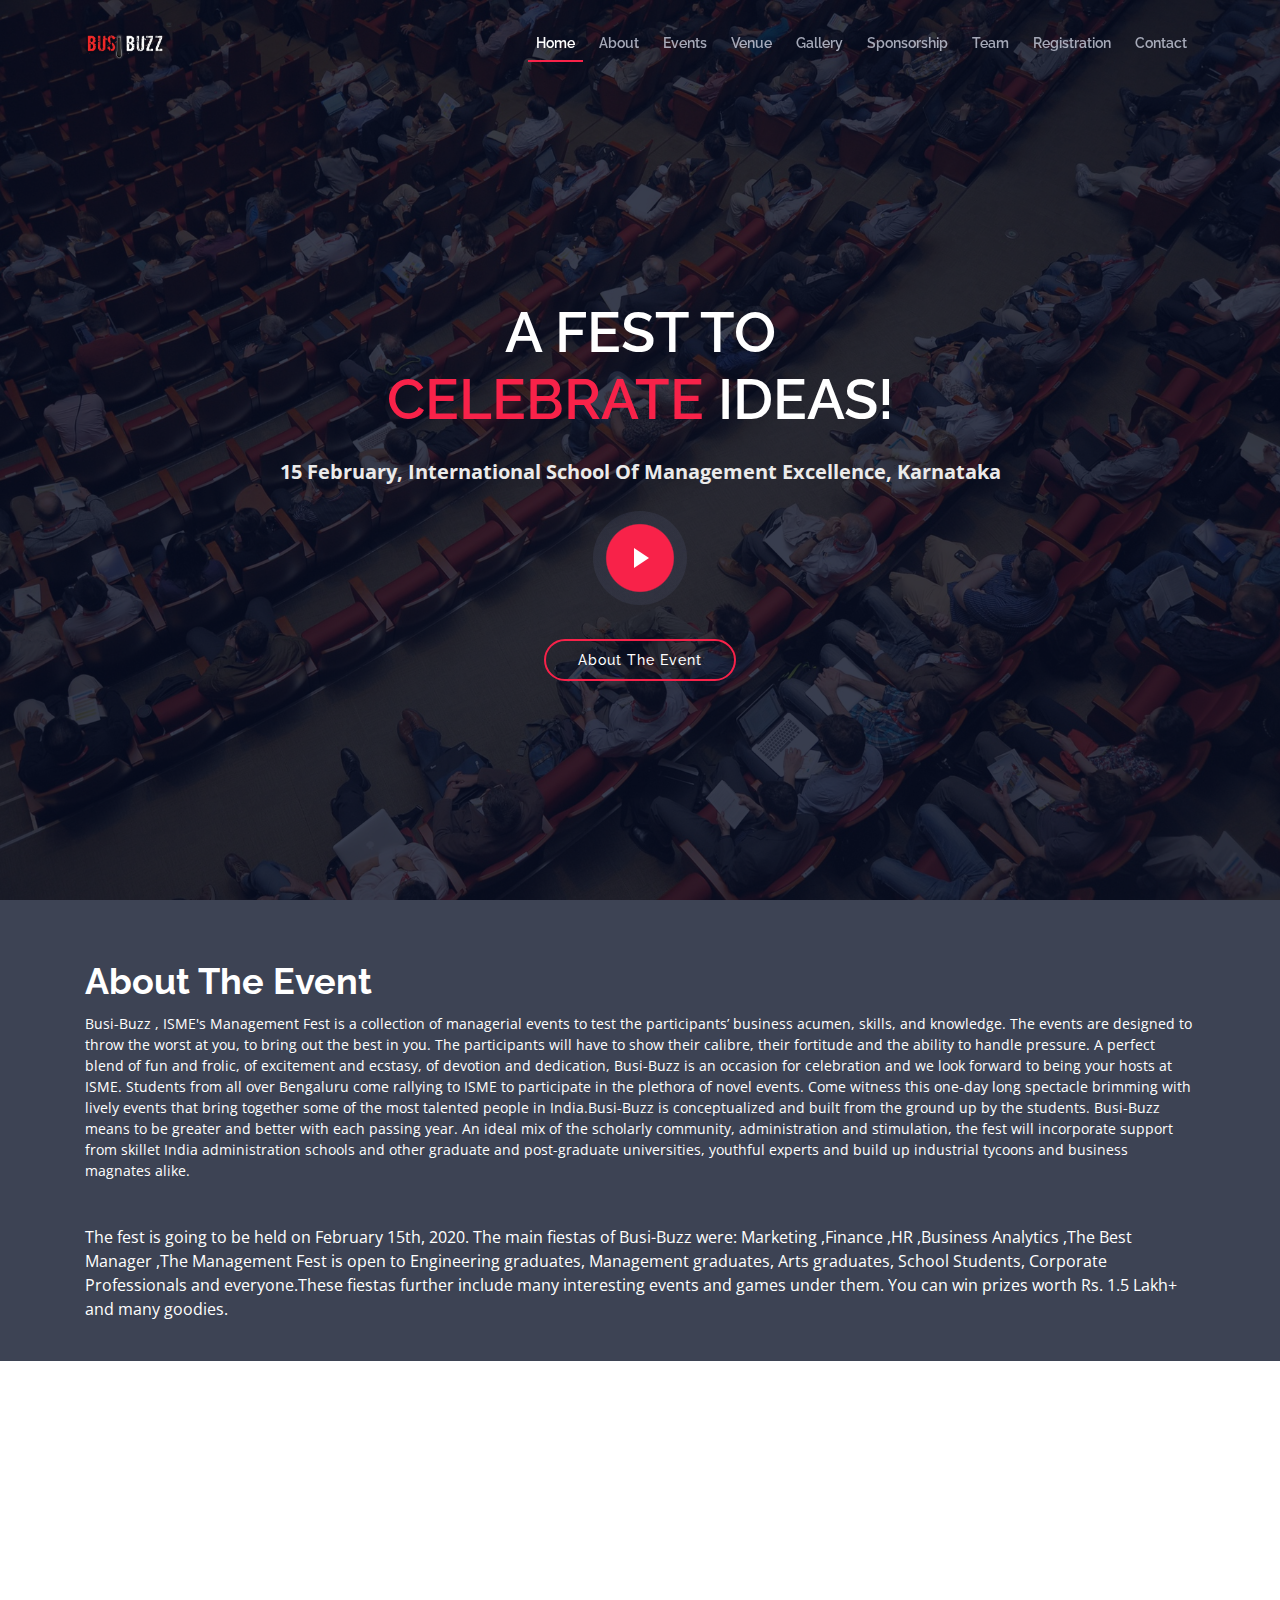
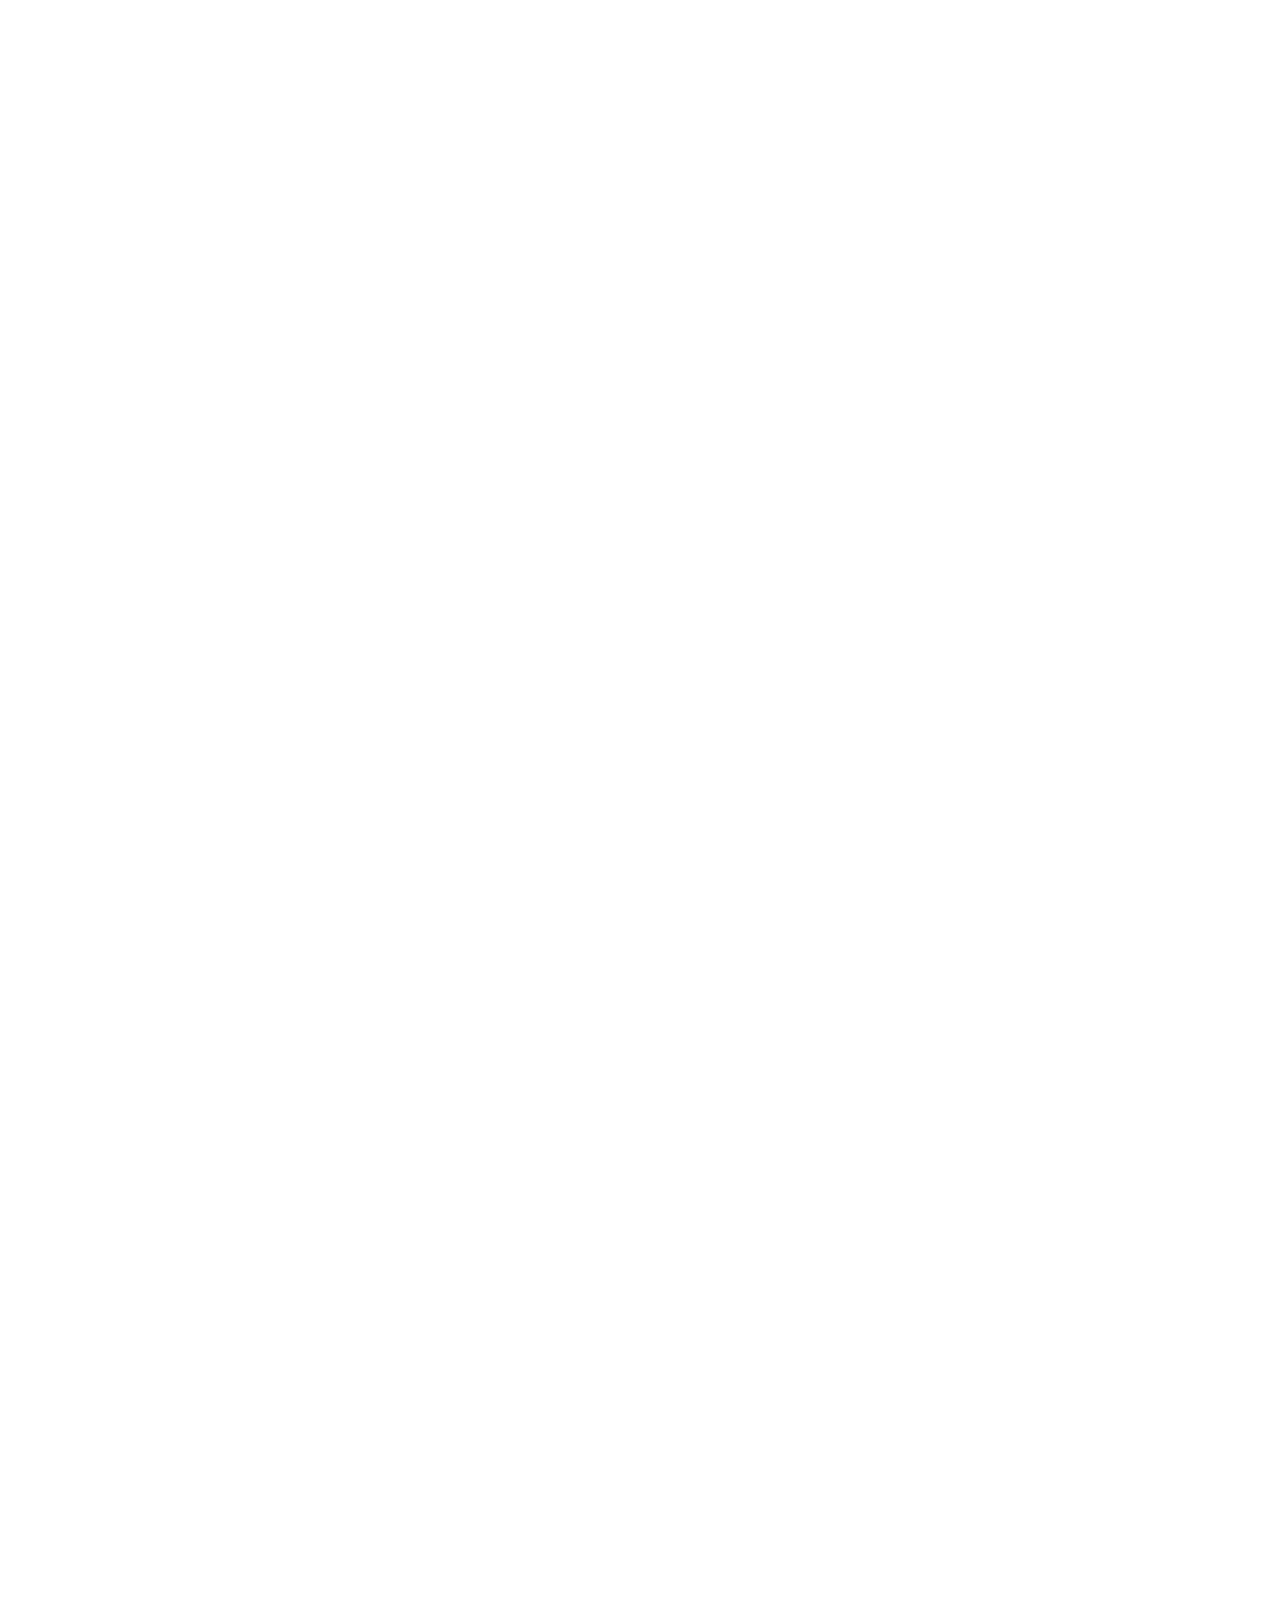
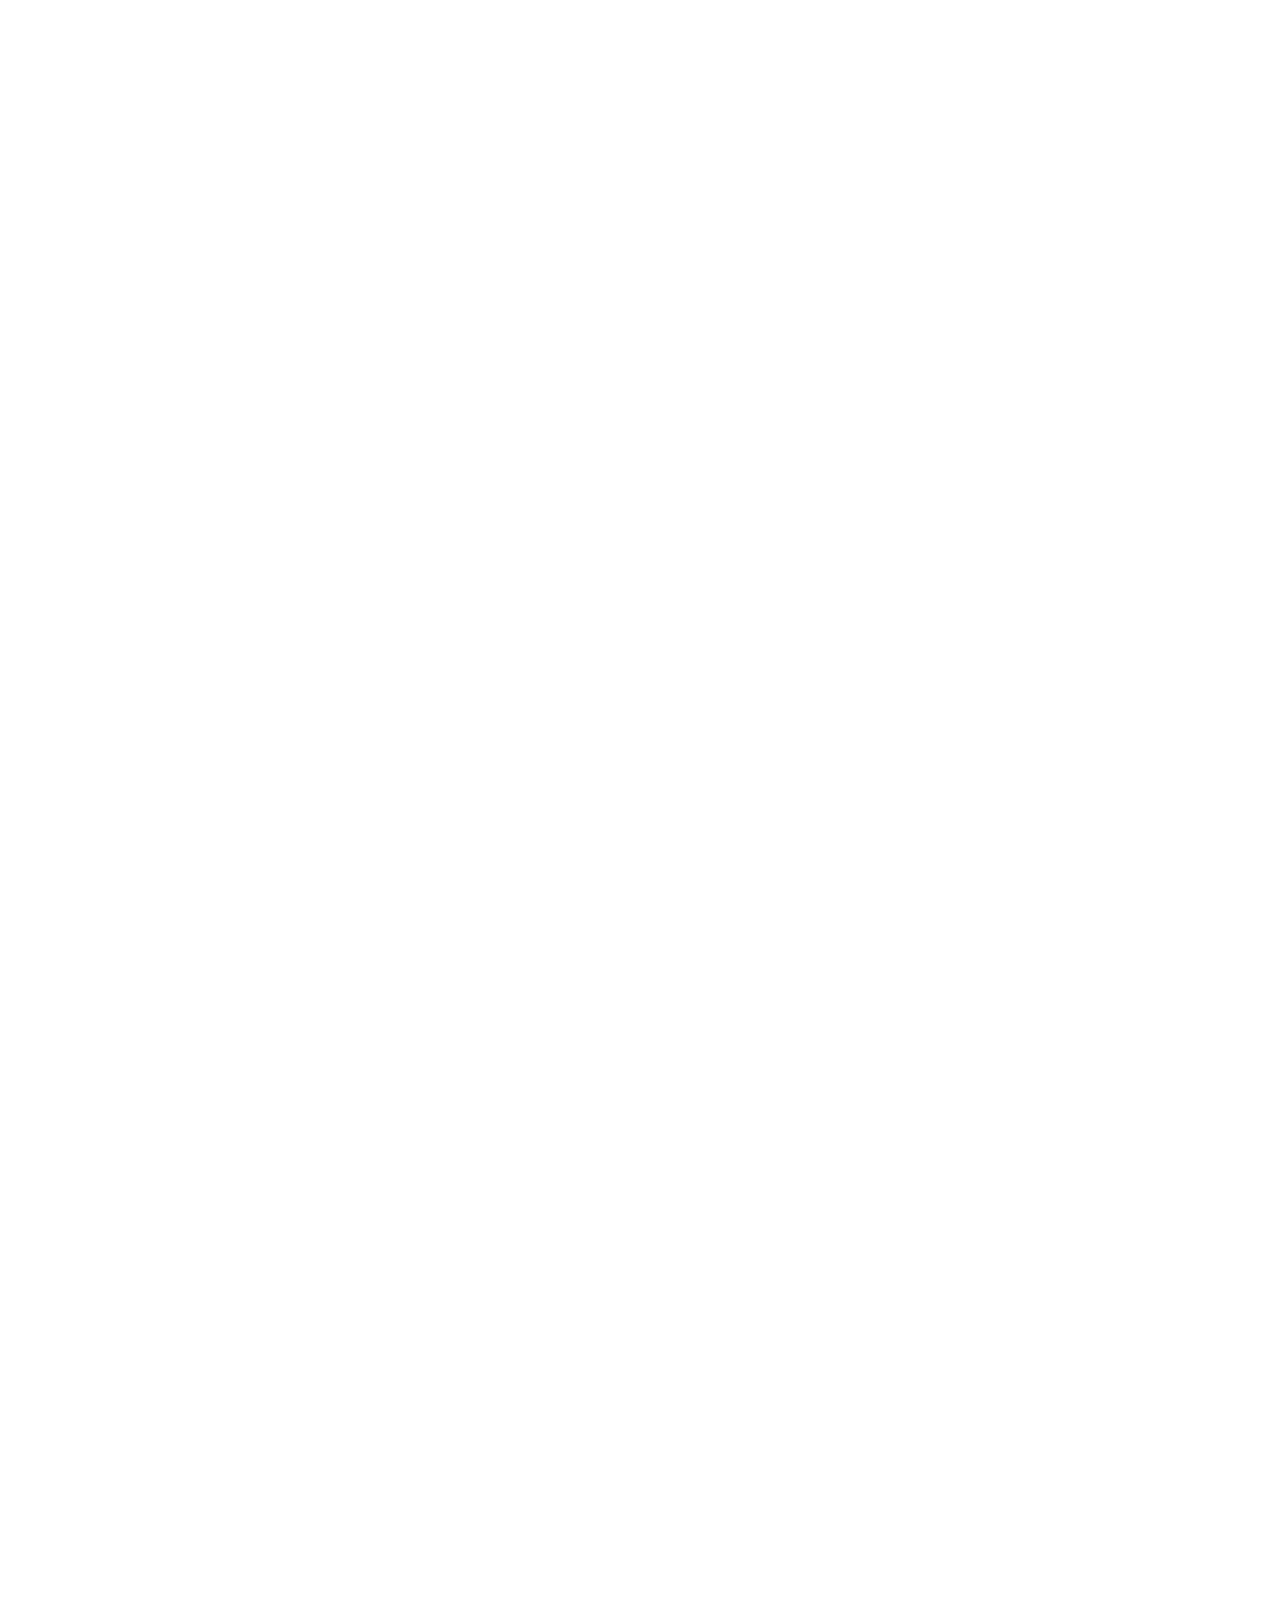
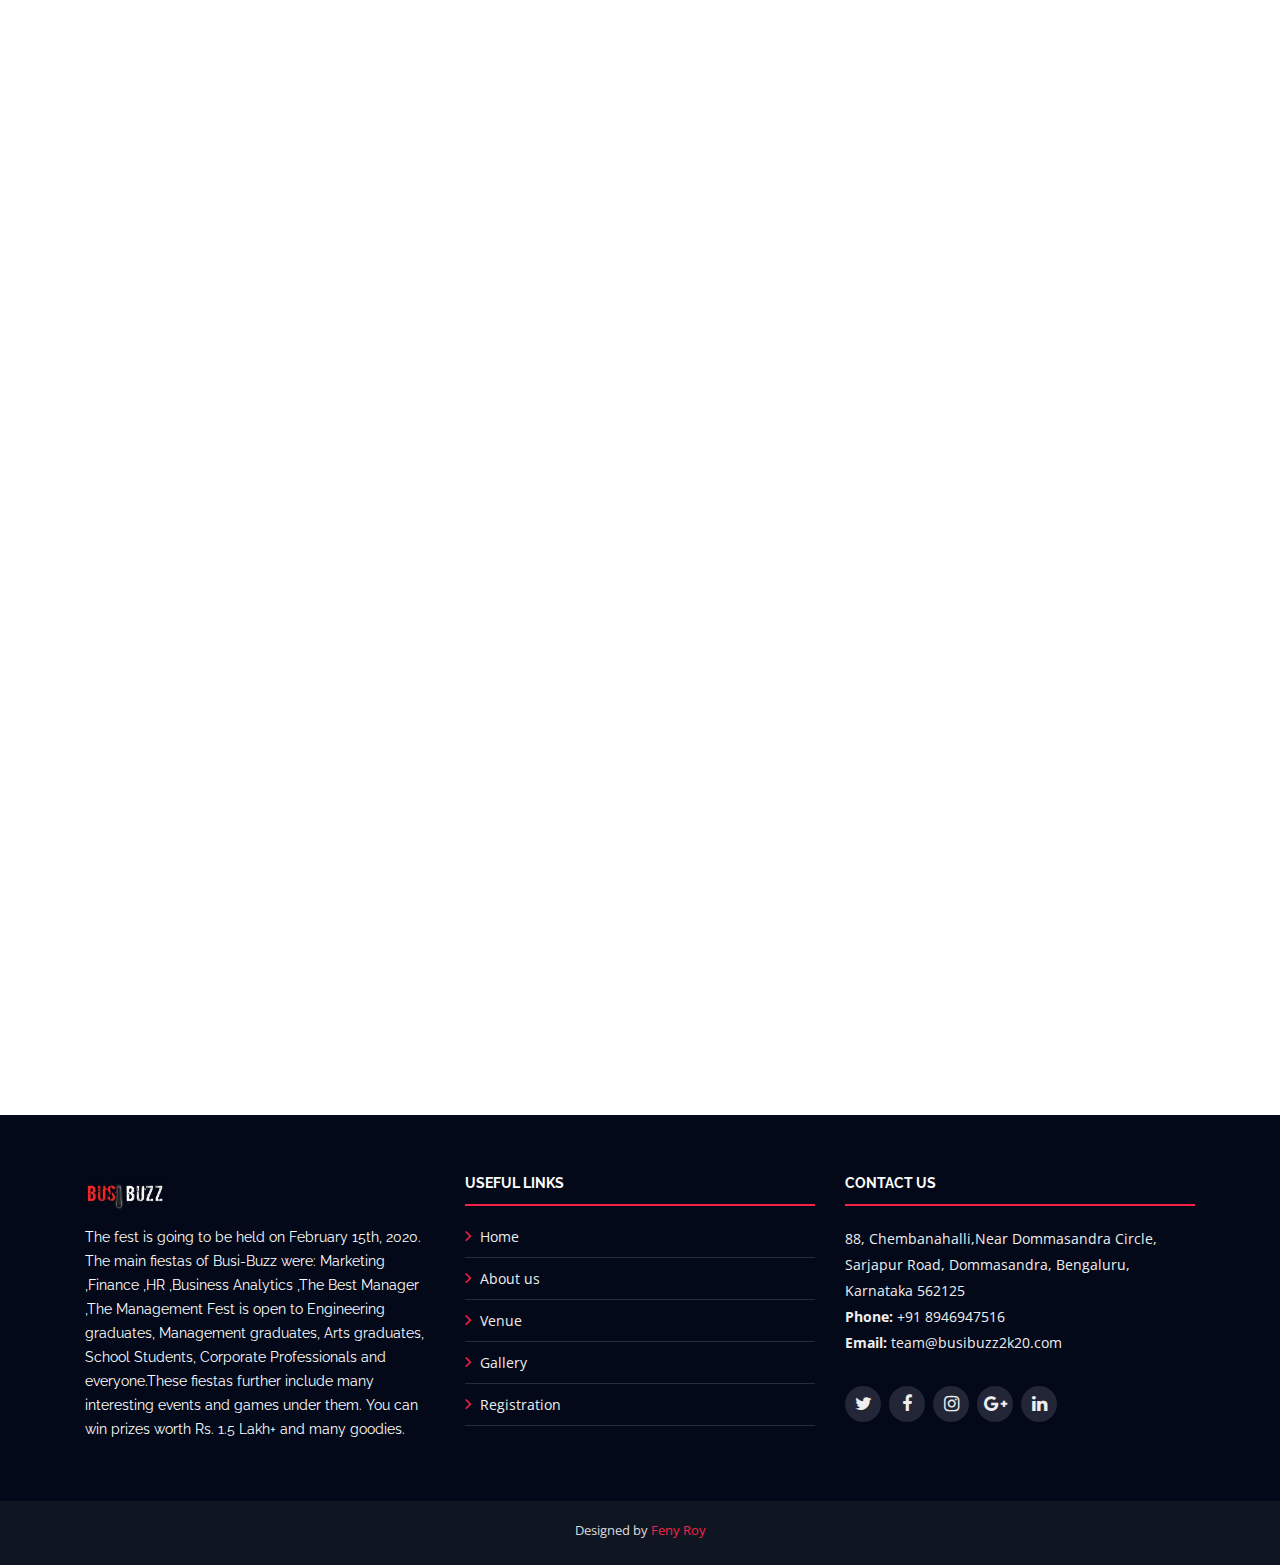
==== index.html @ 3badff27 "Update Redirection" ====
<!DOCTYPE html>
<html lang="en">
  <head>
    <meta charset="utf-8" />
    <title>Busi-Buzz2020</title>
    <meta content="width=device-width, initial-scale=1.0" name="viewport" />
    <meta content="" name="keywords" />
    <meta content="" name="description" />

    <!-- Favicons -->
    <link href="img/favicon.png" rel="icon" />
    <link href="img/apple-touch-icon.png" rel="apple-touch-icon" />

    <!-- Google Fonts -->
    <link
      href="https://fonts.googleapis.com/css?family=Open+Sans:300,300i,400,400i,700,700i|Raleway:300,400,500,700,800"
      rel="stylesheet"
    />

    <!-- Bootstrap CSS File -->
    <link href="lib/bootstrap/css/bootstrap.min.css" rel="stylesheet" />

    <!-- Libraries CSS Files -->
    <link href="lib/font-awesome/css/font-awesome.min.css" rel="stylesheet" />
    <link href="lib/animate/animate.min.css" rel="stylesheet" />
    <link href="lib/venobox/venobox.css" rel="stylesheet" />
    <link href="lib/owlcarousel/assets/owl.carousel.min.css" rel="stylesheet" />

    <!-- Main Stylesheet File -->
    <link href="css/style.css" rel="stylesheet" />

    <!-- =======================================================
    Theme Name: TheEvent
    Theme URL: https://bootstrapmade.com/theevent-conference-event-bootstrap-template/
    Author: BootstrapMade.com
    License: https://bootstrapmade.com/license/
  ======================================================= -->
  </head>

  <body>
    <!--==========================
    Header
  ============================-->
    <header id="header">
      <div class="container">
        <div id="logo" class="pull-left">
          <!-- Uncomment below if you prefer to use a text logo -->
          <!-- <h1><a href="#main">C<span>o</span>nf</a></h1>-->
          <a href="#intro" class="scrollto"
            ><img src="img/logo.png" alt="" title=""
          /></a>
        </div>

        <nav id="nav-menu-container">
          <ul class="nav-menu">
            <li class="menu-active"><a href="#intro">Home</a></li>
            <li><a href="#about">About</a></li>
            <li><a href="#events">Events</a></li>
            <li><a href="#venue">Venue</a></li>
            <li><a href="#gallery">Gallery</a></li>
            <li><a href="#sponsorships">Sponsorship</a></li>
            <li><a href="#team">Team</a></li>
            <li><a href="#registration">Registration</a></li>
            <li><a href="#contact">Contact</a></li>
          </ul>
        </nav>
        <!-- #nav-menu-container -->
      </div>
    </header>
    <!-- #header -->

    <!--==========================
    Intro Section
  ============================-->
    <section id="intro">
      <div class="intro-container wow fadeIn">
        <h1 class="mb-4 pb-0">A Fest To <br /><span>Celebrate</span> Ideas!</h1>
        <p class="mb-4 pb-0">
          15 February, International School Of Management Excellence, Karnataka
        </p>
        <a
          href="https://youtu.be/DXbeNxlF3eo"
          class="venobox play-btn mb-4"
          data-vbtype="video"
          data-autoplay="true"
        ></a>
        <a href="#about" class="about-btn scrollto">About The Event</a>
      </div>
    </section>

    <main id="main">
      <!--==========================
      About Section
    ============================-->
      <section id="about">
        <div class="container">
          <div class="row">
            <div class="col-lg-12">
              <h2>About The Event</h2>
              <p>
                Busi-Buzz , ISME's Management Fest is a collection of managerial
                events to test the participants’ business acumen, skills, and
                knowledge. The events are designed to throw the worst at you, to
                bring out the best in you. The participants will have to show
                their calibre, their fortitude and the ability to handle
                pressure. A perfect blend of fun and frolic, of excitement and
                ecstasy, of devotion and dedication, Busi-Buzz is an occasion
                for celebration and we look forward to being your hosts at ISME.
                Students from all over Bengaluru come rallying to ISME to
                participate in the plethora of novel events. Come witness this
                one-day long spectacle brimming with lively events that bring
                together some of the most talented people in India.Busi-Buzz is
                conceptualized and built from the ground up by the students.
                Busi-Buzz means to be greater and better with each passing year.
                An ideal mix of the scholarly community, administration and
                stimulation, the fest will incorporate support from skillet
                India administration schools and other graduate and
                post-graduate universities, youthful experts and build up
                industrial tycoons and business magnates alike.
              </p>
              <br />
              The fest is going to be held on February 15th, 2020. The main
              fiestas of Busi-Buzz were: Marketing ,Finance ,HR ,Business
              Analytics ,The Best Manager ,The Management Fest is open to
              Engineering graduates, Management graduates, Arts graduates,
              School Students, Corporate Professionals and everyone.These
              fiestas further include many interesting events and games under
              them. You can win prizes worth Rs. 1.5 Lakh+ and many goodies.
            </div>
          </div>
        </div>
      </section>

      <!--==========================
      Events Section
    ============================-->
      <section id="events" class="wow fadeInUp">
        <div class="container">
          <div class="section-header">
            <h2>Events</h2>
            <p>These are our events</p>
          </div>

          <div class="row">
            <div class="col-lg-4 col-md-6">
              <div class="Event">
                <img
                  src="img/events/Finance.jpg"
                  alt="Event 1"
                  class="img-fluid"
                />
                <div class="details">
                  <h3><a href="#events">Finnexia</a></h3>
                  <p>Finance</p>
                </div>
              </div>
            </div>
            <div class="col-lg-4 col-md-6">
              <div class="Event">
                <img
                  src="img/events/Mastero.jpg"
                  alt="Event 2"
                  class="img-fluid"
                />
                <div class="details">
                  <h3><a href="#events">Mastero</a></h3>
                  <p>Best Manager</p>
                </div>
              </div>
            </div>
            <div class="col-lg-4 col-md-6">
              <div class="Event">
                <img
                  src="img/events/Marketing.jpg"
                  alt="Event 3"
                  class="img-fluid"
                />
                <div class="details">
                  <h3><a href="#events">Damokles</a></h3>
                  <p>Marketting</p>
                </div>
              </div>
            </div>
            <div class="col-lg-3 col-md-6">
              <div class="Event">
                <img
                  src="img/events/BUSINESS ANALYTICS.jpg"
                  alt="Event 4"
                  class="img-fluid"
                />
                <div class="details">
                  <h3><a href="#events">Greeky Stark</a></h3>
                  <p>Bussiness Analytics</p>
                </div>
              </div>
            </div>
            <div class="col-lg-3 col-md-6">
              <div class="Event">
                <img
                  src="img/events/HUMAN RESOURCE.jpg"
                  alt="Event 5"
                  class="img-fluid"
                />
                <div class="details">
                  <h3><a href="#events">Bizvisory Masters</a></h3>
                  <p>Human Resource</p>
                </div>
              </div>
            </div>
            <div class="col-lg-3 col-md-6">
              <div class="Event">
                <img
                  src="img/events/CULTURAL.jpg"
                  alt="Event 5"
                  class="img-fluid"
                />
                <div class="details">
                  <h3><a href="#events">Cultural</a></h3>
                  <p>Artistic</p>
                </div>
              </div>
            </div>
            
            <div class="col-lg-3 col-md-6">
              <div class="Event">
                <img
                  src="img/events/PUBG.jpg"
                  alt="Event 6"
                  class="img-fluid"
                />
                <div class="details">
                  <h3><a href="#events">PUBG</a></h3>
                  <p>Game</p>
                </div>
              </div>
            </div>
          </div>
        </div>
      </section>

      <!--==========================
      Venue Section
    ============================-->
      <section id="venue" class="wow fadeInUp">
        <div class="container-fluid">
          <div class="section-header">
            <h2>Event Venue</h2>
            <p>Event venue location info</p>
          </div>

          <div class="row no-gutters">
            <div class="col-lg-6 venue-map">
              <iframe
                src="https://www.google.com/maps/embed?pb=!1m14!1m8!1m3!1d7778.8783382012725!2d77.760093!3d12.879458!3m2!1i1024!2i768!4f13.1!3m3!1m2!1s0x0%3A0xc1069ee210d185d2!2sISME%20(%20International%20School%20Of%20Management%20Excellence%20)!5e0!3m2!1sen!2sin!4v1580051821920!5m2!1sen!2sin"
                frameborder="0"
                style="border:0"
                allowfullscreen
              ></iframe>
            </div>

            <div class="col-lg-6 venue-info">
              <div class="row justify-content-center">
                <div class="col-11 col-lg-8">
                  <h3>
                    International School Of Management Excellence, Karnataka
                  </h3>
                  <p>
                    ISME established in 2006, is an institution approved by
                    AICTE, a body under the Ministry of Human Resource
                    Development, Government of India. We focus on attaining
                    global standards in management education providing quality
                    inputs and academic excellence. ISME has been consistently
                    ranked among the top B-schools in India.
                  </p>
                </div>
              </div>
            </div>
          </div>
        </div>

        
      </section>

      <!--==========================
      Gallery Section
    ============================-->
      <section id="gallery" class="wow fadeInUp">
        <div class="container">
          <div class="section-header">
            <h2>Gallery</h2>
            <p>Check our gallery from the past events</p>
          </div>
        </div>

        <div class="owl-carousel gallery-carousel">
          <a
            href="img/gallery/1.jpg"
            class="venobox"
            data-gall="gallery-carousel"
            ><img src="img/gallery/1.jpg" alt=""
          /></a>
          <a
            href="img/gallery/2.jpg"
            class="venobox"
            data-gall="gallery-carousel"
            ><img src="img/gallery/2.jpg" alt=""
          /></a>
          <a
            href="img/gallery/3.jpg"
            class="venobox"
            data-gall="gallery-carousel"
            ><img src="img/gallery/3.jpg" alt=""
          /></a>
          <a
            href="img/gallery/4.jpg"
            class="venobox"
            data-gall="gallery-carousel"
            ><img src="img/gallery/4.jpg" alt=""
          /></a>
          <a
            href="img/gallery/5.jpg"
            class="venobox"
            data-gall="gallery-carousel"
            ><img src="img/gallery/5.jpg" alt=""
          /></a>
          <a
            href="img/gallery/6.jpg"
            class="venobox"
            data-gall="gallery-carousel"
            ><img src="img/gallery/6.jpg" alt=""
          /></a>
          <a
            href="img/gallery/7.jpg"
            class="venobox"
            data-gall="gallery-carousel"
            ><img src="img/gallery/7.jpg" alt=""
          /></a>
        </div>
      </section>

      <!--==========================
      Sponsorship Section
    ============================-->
      <section id="sponsorships" class="section-with-bg wow fadeInUp">
        <div class="container">
          <div class="section-header">
            <h2>Sponsorship</h2>
            <p>
              After the overwhelming success of Busi-Buzz 2019, we are back
              again this year with new and revolutionary challenges for
              management students. Busi-Buzz 2k20 invites you to be a part of
              our management fest !
            </p>
          </div>

          <div class="row">
            <div class="col-lg-4">
              <div class="card mb-5 mb-lg-0">
                <div class="card-body">
                  <h5 class="card-title text-muted text-uppercase text-center">
                    Platinum
                  </h5>
                  <h6 class="card-price text-center">₹15,000</h6>
                  <hr />
                  <ul class="fa-ul">
                    <li>
                      <span class="fa-li"><i class="fa fa-check"></i></span>2
                      Stalls at Event
                    </li>
                    <li>
                      <span class="fa-li"><i class="fa fa-check"></i></span
                      >Posters & Banners
                    </li>
                    <li>
                      <span class="fa-li"><i class="fa fa-check"></i></span
                      >Digital Marketing
                    </li>
                    <li>
                      <span class="fa-li"><i class="fa fa-check"></i></span
                      >Contest recognition
                    </li>
                    <li>
                      <span class="fa-li"><i class="fa fa-check"></i></span>Back
                      Drop Banner
                    </li>
                    <li>
                      <span class="fa-li"><i class="fa fa-check"></i></span
                      >Banner displayed at Event
                    </li>
                    <li>
                      <span class="fa-li"><i class="fa fa-check"></i></span>MC
                      Announcement and Marketing
                    </li>
                    <li>
                      <span class="fa-li"><i class="fa fa-check"></i></span>CSR
                      Activity
                    </li>
                  </ul>
                </div>
              </div>
            </div>
            <div class="col-lg-4">
              <div class="card mb-5 mb-lg-0">
                <div class="card-body">
                  <h5 class="card-title text-muted text-uppercase text-center">
                    Gold
                  </h5>
                  <h6 class="card-price text-center">₹10000</h6>
                  <hr />
                  <ul class="fa-ul">
                    <li>
                      <span class="fa-li"><i class="fa fa-check"></i></span>1
                      Stalls at Event
                    </li>
                    <li>
                      <span class="fa-li"><i class="fa fa-check"></i></span
                      >Posters & Banners
                    </li>
                    <li>
                      <span class="fa-li"><i class="fa fa-check"></i></span
                      >Digital Marketing
                    </li>
                    <li>
                      <span class="fa-li"><i class="fa fa-check"></i></span
                      >Banner displayed at Event
                    </li>
                    <li>
                      <span class="fa-li"><i class="fa fa-check"></i></span>Logo
                      in Promo Materails
                    </li>
                    <li class="text-muted">
                      <span class="fa-li"><i class="fa fa-times"></i></span
                      >Contest recognition
                    </li>
                    <li class="text-muted">
                      <span class="fa-li"><i class="fa fa-times"></i></span>MC
                      Announcement and Marketing
                    </li>
                    <li class="text-muted">
                      <span class="fa-li"><i class="fa fa-times"></i></span>CSR
                      Activity
                    </li>
                  </ul>
                </div>
              </div>
            </div>
            <!-- Pro Tier -->
            <div class="col-lg-4">
              <div class="card">
                <div class="card-body">
                  <h5 class="card-title text-muted text-uppercase text-center">
                    Silver
                  </h5>
                  <h6 class="card-price text-center">₹5000</h6>
                  <hr />
                  <ul class="fa-ul">
                    <li class="text-muted">
                      <span class="fa-li"><i class="fa fa-times"></i></span
                      >Stalls at Event
                    </li>
                    <li>
                      <span class="fa-li"><i class="fa fa-check"></i></span
                      >Posters & Banners
                    </li>
                    <li class="text-muted">
                      <span class="fa-li"><i class="fa fa-times"></i></span
                      >Digital Marketing
                    </li>
                    <li class="text-muted">
                      <span class="fa-li"><i class="fa fa-times"></i></span
                      >Banner displayed at Event
                    </li>
                    <li>
                      <span class="fa-li"><i class="fa fa-check"></i></span>Logo
                      in Promo Materails
                    </li>
                    <li class="text-muted">
                      <span class="fa-li"><i class="fa fa-times"></i></span
                      >Contest recognition
                    </li>
                    <li class="text-muted">
                      <span class="fa-li"><i class="fa fa-times"></i></span>MC
                      Announcement and Marketing
                    </li>
                    <li class="text-muted">
                      <span class="fa-li"><i class="fa fa-times"></i></span>CSR
                      Activity
                    </li>
                  </ul>
                </div>
              </div>
            </div>
          </div>

          <div class="col-lg-12" style="margin-top: 20px;">
            <div class="card mb-5 mb-lg-0">
              <div class="card-body">
                <h5 class="card-title text-muted text-uppercase text-center">
                  Stall
                </h5>
              <h6 class="card-price text-center">₹2500</h6>
              <hr>
              <ul class="fa-ul">
                <li>
                  <span class="fa-li"><i class="fa fa-check"></i></span>
                  1 Stall at the Event ( 10*10 ft )
                </li>
                </ul>
              </div>
            </div>
          </div>

          <p style="color:grey; padding-top: 20px;" class="col-lg-12">*A stall shall be provided to silver sponsor by an additional payment of ₹1500/-</p>

        </div>
      </section>


          <!--==========================
      Our Team Section
    ============================-->
    <section id="team" class="wow fadeInUp">
      <div class="container">
        <div class="section-header">
          <h2>Our Team</h2>
        </div>
        <div class="row">
          <div class="col-lg-4 col-md-6">
            <div class="member">
              <div class="pic"><img src="img/team-1.jpg" alt=""></div>
              <div class="details">
                <h4>Subham Rana</h4>
                <span>Lead Cordinator</span>
                <p ><a href="tel:+917205444065" style="color: black;">+91-7205444065</a></p>
              </div>
            </div>
          </div>

          <div class="col-lg-4 col-md-6">
            <div class="member">
              <div class="pic"><img src="img/team-2.jpg" alt=""></div>
              <div class="details">
                <h4>Aishwarya Mohan</h4>
                <span>Lead Cordinator</span>
                <p><a href="tel:+919846947516" style="color: black;">+91-9846947516</a></p>
              </div>
            </div>
          </div>

          <div class="col-lg-4 col-md-6">
            <div class="member">
              <div class="pic"><img src="img/team-3.jpg" alt=""></div>
              <div class="details">
                <h4>Govinda Badarayana</h4>
                <span>Lead Cordinator</span>
                <p><a href="tel:+919066606650" style="color: black;">+91-9066606650</a></p>
              </div>
            </div>
          </div>

          <div class="col-lg-4 col-md-6">
            <div class="member">
              <div class="pic"><img src="img/team-4.jpg" alt=""></div>
              <div class="details">
                <h4>Aastha Singh</h4>
                <span>Analytics Event</span>
                <p><a href="tel:+917500974477" style="color: black;">+91-7500974477</a></p>              
              </div>
            </div>
          </div>

          <div class="col-lg-4 col-md-6">
            <div class="member">
              <div class="pic"><img src="img/team-4.jpg" alt=""></div>
              <div class="details">
                <h4>Pooja Pandey</h4>
                <span>Finance Event</span>
                <p><a href="tel:+918297254299" style="color: black;">+91-8297254299</a></p>              
              </div>
            </div>
          </div>

          <div class="col-lg-4 col-md-6">
            <div class="member">
              <div class="pic"><img src="img/team-4.jpg" alt=""></div>
              <div class="details">
                <h4>Nikhil Propriedy</h4>
                <span>Marketing Event</span>
                <p><a href="tel:+917989451099" style="color: black;">+91-7989451099</a></p>              
              </div>
            </div>
          </div>

          <div class="col-lg-4 col-md-6">
            <div class="member">
              <div class="pic"><img src="img/team-4.jpg" alt=""></div>
              <div class="details">
                <h4>Sreshta</h4>
                <span>Human Resource Event</span>
                <p><a href="tel:+918777570047" style="color: black;">+91-8777570047</a></p>              
              </div>
            </div>
          </div>

          <div class="col-lg-4 col-md-6">
            <div class="member">
              <div class="pic"><img src="img/team-4.jpg" alt=""></div>
              <div class="details">
                <h4>Samiksha</h4>
                <span>Best Manager Event</span>
                <p><a href="tel:+918277761881" style="color: black;">+91-8277761881</a></p>              
              </div>
            </div>
          </div>

          <div class="col-lg-4 col-md-6">
            <div class="member">
              <div class="pic"><img src="img/team-4.jpg" alt=""></div>
              <div class="details">
                <h4>Bidisha Mohanty</h4>
                <span>Cultural Event</span>
                <p><a href="tel:+917008054690" style="color: black;">+91-7008054690</a></p>              
              </div>
            </div>
          </div>

      </div>
    </section><!-- #team -->


    <!--==========================
      Call To Action Section
    ============================-->
    <section id="registration" class="wow fadeInUp">
      <div class="container">
        <div class="section-header">
          <h2 style="color: white;">Registration</h2>
        </div>
        <div class="row">
          <div class="col-lg-6 cta-btn-container text-center text-lg-left">
            <p class="cta-text" style="font-style: oblique;"> Steps for registration: &nbsp;&nbsp;<br></p><br>
             <p class="cta-text"> 1. Fill the Registration Form<br>              
              2. Pay using QR code<br>              
              3. Upload the Receipt of the Payment Made</p>>
          </div>
          <div class="col-lg-3 cta-btn-container text-center">
            <img class="img-fluid" src="img/upi.jpg"/>
          </div>
          <div class="col-lg-3 cta-btn-container text-center">
            <a class="cta-btn align-middle" href="#registration">Registration</a>
          </div>
        </div>

      </div>
    </section><!-- #registration -->

      <!--==========================
      Contact Section
    ============================-->
      <section id="contact" class="section-bg wow fadeInUp">
        <div class="container">
          <div class="section-header">
            <h2>Contact Us</h2>
            <p>Keep in touch</p>
          </div>

          <div class="row contact-info">
            <div class="col-md-4">
              <div class="contact-address">
                <i class="ion-ios-location-outline"></i>
                <h3>Address</h3>
                <address>Chembanahalli,Bengaluru,Karnataka</address>
              </div>
            </div>

            <div class="col-md-4">
              <div class="contact-phone">
                <i class="ion-ios-telephone-outline"></i>
                <h3>Phone Number</h3>
                <p><a href="tel:+918946947516">+91 8946947516</a></p>
              </div>
            </div>

            <div class="col-md-4">
              <div class="contact-email">
                <i class="ion-ios-email-outline"></i>
                <h3>Email</h3>
                <p><a href="mailto: team@busibuzz2k20.com"> team@busibuzz2k20.com</a></p>
              </div>
            </div>
          </div>

          
        </div>
      </section>
      <!-- #contact -->
    </main>

    <!--==========================
    Footer
  ============================-->
    <footer id="footer">
      <div class="footer-top">
        <div class="container">
          <div class="row">
            <div class="col-lg-4 col-md-6 footer-info">
              <img src="img/logo.png" alt="Busi-Buzz" />
              <p>
                The fest is going to be held on February 15th, 2020. The main
                fiestas of Busi-Buzz were: Marketing ,Finance ,HR ,Business
                Analytics ,The Best Manager ,The Management Fest is open to
                Engineering graduates, Management graduates, Arts graduates,
                School Students, Corporate Professionals and everyone.These
                fiestas further include many interesting events and games under
                them. You can win prizes worth Rs. 1.5 Lakh+ and many goodies.
              </p>
            </div>

            <div class="col-lg-4 col-md-6 footer-links">
              <h4>Useful Links</h4>
              <ul>
                <li><i class="fa fa-angle-right"></i> <a href="index.html#home">Home</a></li>
                <li><i class="fa fa-angle-right"></i> <a href="index.html#about">About us</a></li>
                <li><i class="fa fa-angle-right"></i> <a href="index.html#venue">Venue</a></li>
                <li><i class="fa fa-angle-right"></i> <a href="index.html#gallery">Gallery</a></li>
                <li><i class="fa fa-angle-right"></i> <a href="index.html#register">Registration</a></li>
              </ul>
            </div>

            <div class="col-lg-4 col-md-6 footer-contact">
              <h4>Contact Us</h4>
              <p>
                88, Chembanahalli,Near Dommasandra Circle,<br>
                Sarjapur Road, Dommasandra, Bengaluru, <br>
                Karnataka 562125<br>
                <strong>Phone:</strong> +91 8946947516<br />
                <strong>Email:</strong>  team@busibuzz2k20.com<br />
              </p>

              <div class="social-links">
                <a href="#" class="twitter"><i class="fa fa-twitter"></i></a>
                <a href="#" class="facebook"><i class="fa fa-facebook"></i></a>
                <a href="#" class="instagram"
                  ><i class="fa fa-instagram"></i
                ></a>
                <a href="#" class="google-plus"
                  ><i class="fa fa-google-plus"></i
                ></a>
                <a href="#" class="linkedin"><i class="fa fa-linkedin"></i></a>
              </div>
            </div>
          </div>
        </div>
      </div>

      <div class="container">
        <div class="credits">
          <br>
          Designed by <a href="https://fenyroy.github.io">Feny Roy</a>
        </div>
      </div>
    </footer>
    <!-- #footer -->

    <a href="#" class="back-to-top"><i class="fa fa-angle-up"></i></a>

    <script type="text/javascript" src="js/nodes.js"></script>
    <script type="text/javascript">
      var nodesjs = new NodesJs({
        id: "nodes",
        width: window.innerWidth,
        height: window.innerHeight,
        particleSize: 2,
        lineSize: 1,
        particleColor: [255, 255, 255, 0.3],
        lineColor: [255, 255, 255],
        backgroundFrom: [10, 25, 100],
        backgroundTo: [25, 50, 150],
        backgroundDuration: 4000,
        nobg: false,
        number: window.hasOwnProperty("orientation") ? 30 : 100,
        speed: 20
      });
    </script>

    <!-- JavaScript Libraries -->
    <script src="lib/jquery/jquery.min.js"></script>
    <script src="lib/jquery/jquery-migrate.min.js"></script>
    <script src="lib/bootstrap/js/bootstrap.bundle.min.js"></script>
    <script src="lib/easing/easing.min.js"></script>
    <script src="lib/superfish/hoverIntent.js"></script>
    <script src="lib/superfish/superfish.min.js"></script>
    <script src="lib/wow/wow.min.js"></script>
    <script src="lib/venobox/venobox.min.js"></script>
    <script src="lib/owlcarousel/owl.carousel.min.js"></script>

    <!-- Contact Form JavaScript File -->
    <script src="contactform/contactform.js"></script>

    <!-- Template Main Javascript File -->
    <script src="js/main.js"></script>
  </body>
</html>
---- lib/venobox/venobox.css ----
/* ------ venobox.css --------*/
.vbox-overlay *, .vbox-overlay *:before, .vbox-overlay *:after{
    -webkit-backface-visibility: hidden;
    -webkit-box-sizing:border-box;
    -moz-box-sizing:border-box;
    box-sizing:border-box;
}
.vbox-overlay * { 
    -webkit-backface-visibility: visible;
    backface-visibility: visible;
}
.vbox-overlay{
    display: -webkit-flex;
    display: flex;
    -webkit-flex-direction: column;
    flex-direction: column;
    -webkit-justify-content: center;
    justify-content: center;
    -webkit-align-items: center;
    align-items: center;
    position: fixed;
    left: 0;
    top: 0;
    bottom: 0;
    right: 0;
    z-index: 1040;
    -webkit-transform:translateZ(1000px);
    transform: translateZ(1000px);
    transform-style: preserve-3d;
}

/* ----- navigation ----- */
.vbox-title{
    width: 100%;
    height: 40px;
    float: left;
    text-align: center;
    line-height: 28px;
    font-size: 12px;
    padding: 6px 40px;
    overflow: hidden;
    position: fixed;
    display: none;
    left: 0;
    z-index: 1050;
}
.vbox-close{
    cursor: pointer;
    position: fixed;
    top: 15px;
    right: 15px;
    width: 48px;
    height: 48px;
    display: block;
    background-position:10px center;
    overflow: hidden;
    font-size: 48px;
    line-height: 1;
    text-align: center;
    z-index: 1050;
}
.vbox-num{
    cursor: pointer;
    position: fixed;
    left: 0;
    height: 40px;
    display: block;
    overflow: hidden;
    line-height: 28px;
    font-size: 12px;
    padding: 6px 10px;
    display: none;
    z-index: 1050;
}
/* ----- navigation ARROWS ----- */
.vbox-next, .vbox-prev{
    position: fixed;
    top: 50%;
    margin-top: -15px;
    overflow: hidden;
    cursor: pointer;
    display: block;
    width: 45px;
    height: 45px;
    z-index: 1050;
}
.vbox-next span, .vbox-prev span{
    position: relative;
    width: 20px;
    height: 20px;
    border: 2px solid transparent;
    border-top-color: #B6B6B6;
    border-right-color: #B6B6B6;
    text-indent: -100px;
    position: absolute;
    top: 8px;
    display: block;
}
.vbox-prev{
    left: 15px;
}
.vbox-next{
    right: 30px;
}
.vbox-prev span{
    left: 10px;
    -ms-transform: rotate(-135deg);
    -webkit-transform: rotate(-135deg);
    transform: rotate(-135deg);
}
.vbox-next span{
    -ms-transform: rotate(45deg);
    -webkit-transform: rotate(45deg);
    transform: rotate(45deg);
    right: 10px;
}
/* ------- inline window ------ */
.vbox-inline{
    width: 420px;
    height: 315px;
    height: 70vh;
    padding: 10px;
    background: #fff;
    margin: 0 auto;
    overflow: auto;
    text-align: left;
}
/* ------- Video & iFrames window ------ */
.venoframe{
    max-width: 100%;
    width: 100%;
    border: none;
    width: 100%;
    height: 260px;
    height: 70vh;
}
.venoframe.vbvid{
    height: 260px;
}
@media (min-width: 768px) {
    .venoframe, .vbox-inline{
        width: 90%;
        height: 360px;
        height: 70vh;
    }
    .venoframe.vbvid{
        width: 640px;
        height: 360px;
    }
}
@media (min-width: 992px) {
    .venoframe, .vbox-inline{
        max-width: 1200px;
        width: 80%;
        height: 540px;
        height: 70vh;
    }
    .venoframe.vbvid{
        width: 960px;
        height: 540px;
    }
}
/* 
Please do NOT edit this part! 
or at least read this note: http://i.imgur.com/7C0ws9e.gif
*/
.vbox-open{
    overflow: hidden;
}
.vbox-container{
    position: absolute;
    left: 0;
    right: 0;
    top: 0;
    bottom: 0;
    overflow-x: hidden;
    overflow-y: auto;
    overflow-scrolling: touch;
    -webkit-overflow-scrolling: touch;
    z-index: 20;
    max-height: 100%;

}

.vbox-content{
    text-align: center;
    float: left;
    width: 100%;
    position: relative;
    overflow: hidden;
    padding: 20px 10px;
}
.vbox-container img{
    max-width: 100%;
    height: auto;
}
.figlio{
    max-width: 100%;
    text-align: initial;
    border: 8px solid rgba(255, 255, 255, 0.4);
}
img.figlio{
    -webkit-user-select: none;
-khtml-user-select: none;
-moz-user-select: none;
-o-user-select: none;
user-select: none;
}
.vbox-content.swipe-left{
    margin-left: -200px !important;
}
.vbox-content.swipe-right{
    margin-left: 200px !important;
}
.animated{
    webkit-transition: margin 300ms ease-out;
    transition: margin 300ms ease-out;
}
.animate-in{
    opacity: 1;
}
.animate-out{
    opacity: 0;
}
/* ---------- preloader ----------
 * SPINKIT 
 * http://tobiasahlin.com/spinkit/
-------------------------------- */
.sk-double-bounce,.sk-rotating-plane{width:40px;height:40px;margin:40px auto}.sk-rotating-plane{background-color:#333;-webkit-animation:sk-rotatePlane 1.2s infinite ease-in-out;animation:sk-rotatePlane 1.2s infinite ease-in-out}@-webkit-keyframes sk-rotatePlane{0%{-webkit-transform:perspective(120px) rotateX(0) rotateY(0);transform:perspective(120px) rotateX(0) rotateY(0)}50%{-webkit-transform:perspective(120px) rotateX(-180.1deg) rotateY(0);transform:perspective(120px) rotateX(-180.1deg) rotateY(0)}100%{-webkit-transform:perspective(120px) rotateX(-180deg) rotateY(-179.9deg);transform:perspective(120px) rotateX(-180deg) rotateY(-179.9deg)}}@keyframes sk-rotatePlane{0%{-webkit-transform:perspective(120px) rotateX(0) rotateY(0);transform:perspective(120px) rotateX(0) rotateY(0)}50%{-webkit-transform:perspective(120px) rotateX(-180.1deg) rotateY(0);transform:perspective(120px) rotateX(-180.1deg) rotateY(0)}100%{-webkit-transform:perspective(120px) rotateX(-180deg) rotateY(-179.9deg);transform:perspective(120px) rotateX(-180deg) rotateY(-179.9deg)}}.sk-double-bounce{position:relative}.sk-double-bounce .sk-child{width:100%;height:100%;border-radius:50%;background-color:#333;opacity:.6;position:absolute;top:0;left:0;-webkit-animation:sk-doubleBounce 2s infinite ease-in-out;animation:sk-doubleBounce 2s infinite ease-in-out}.sk-chasing-dots .sk-child,.sk-spinner-pulse,.sk-three-bounce .sk-child{background-color:#333;border-radius:100%}.sk-double-bounce .sk-double-bounce2{-webkit-animation-delay:-1s;animation-delay:-1s}@-webkit-keyframes sk-doubleBounce{0%,100%{-webkit-transform:scale(0);transform:scale(0)}50%{-webkit-transform:scale(1);transform:scale(1)}}@keyframes sk-doubleBounce{0%,100%{-webkit-transform:scale(0);transform:scale(0)}50%{-webkit-transform:scale(1);transform:scale(1)}}.sk-wave{margin:40px auto;width:50px;height:40px;text-align:center;font-size:10px}.sk-wave .sk-rect{background-color:#333;height:100%;width:6px;display:inline-block;-webkit-animation:sk-waveStretchDelay 1.2s infinite ease-in-out;animation:sk-waveStretchDelay 1.2s infinite ease-in-out}.sk-wave .sk-rect1{-webkit-animation-delay:-1.2s;animation-delay:-1.2s}.sk-wave .sk-rect2{-webkit-animation-delay:-1.1s;animation-delay:-1.1s}.sk-wave .sk-rect3{-webkit-animation-delay:-1s;animation-delay:-1s}.sk-wave .sk-rect4{-webkit-animation-delay:-.9s;animation-delay:-.9s}.sk-wave .sk-rect5{-webkit-animation-delay:-.8s;animation-delay:-.8s}@-webkit-keyframes sk-waveStretchDelay{0%,100%,40%{-webkit-transform:scaleY(.4);transform:scaleY(.4)}20%{-webkit-transform:scaleY(1);transform:scaleY(1)}}@keyframes sk-waveStretchDelay{0%,100%,40%{-webkit-transform:scaleY(.4);transform:scaleY(.4)}20%{-webkit-transform:scaleY(1);transform:scaleY(1)}}.sk-wandering-cubes{margin:40px auto;width:40px;height:40px;position:relative}.sk-wandering-cubes .sk-cube{background-color:#333;width:10px;height:10px;position:absolute;top:0;left:0;-webkit-animation:sk-wanderingCube 1.8s ease-in-out -1.8s infinite both;animation:sk-wanderingCube 1.8s ease-in-out -1.8s infinite both}.sk-chasing-dots,.sk-spinner-pulse{width:40px;height:40px;margin:40px auto}.sk-wandering-cubes .sk-cube2{-webkit-animation-delay:-.9s;animation-delay:-.9s}@-webkit-keyframes sk-wanderingCube{0%{-webkit-transform:rotate(0);transform:rotate(0)}25%{-webkit-transform:translateX(30px) rotate(-90deg) scale(.5);transform:translateX(30px) rotate(-90deg) scale(.5)}50%{-webkit-transform:translateX(30px) translateY(30px) rotate(-179deg);transform:translateX(30px) translateY(30px) rotate(-179deg)}50.1%{-webkit-transform:translateX(30px) translateY(30px) rotate(-180deg);transform:translateX(30px) translateY(30px) rotate(-180deg)}75%{-webkit-transform:translateX(0) translateY(30px) rotate(-270deg) scale(.5);transform:translateX(0) translateY(30px) rotate(-270deg) scale(.5)}100%{-webkit-transform:rotate(-360deg);transform:rotate(-360deg)}}@keyframes sk-wanderingCube{0%{-webkit-transform:rotate(0);transform:rotate(0)}25%{-webkit-transform:translateX(30px) rotate(-90deg) scale(.5);transform:translateX(30px) rotate(-90deg) scale(.5)}50%{-webkit-transform:translateX(30px) translateY(30px) rotate(-179deg);transform:translateX(30px) translateY(30px) rotate(-179deg)}50.1%{-webkit-transform:translateX(30px) translateY(30px) rotate(-180deg);transform:translateX(30px) translateY(30px) rotate(-180deg)}75%{-webkit-transform:translateX(0) translateY(30px) rotate(-270deg) scale(.5);transform:translateX(0) translateY(30px) rotate(-270deg) scale(.5)}100%{-webkit-transform:rotate(-360deg);transform:rotate(-360deg)}}.sk-spinner-pulse{-webkit-animation:sk-pulseScaleOut 1s infinite ease-in-out;animation:sk-pulseScaleOut 1s infinite ease-in-out}@-webkit-keyframes sk-pulseScaleOut{0%{-webkit-transform:scale(0);transform:scale(0)}100%{-webkit-transform:scale(1);transform:scale(1);opacity:0}}@keyframes sk-pulseScaleOut{0%{-webkit-transform:scale(0);transform:scale(0)}100%{-webkit-transform:scale(1);transform:scale(1);opacity:0}}.sk-chasing-dots{position:relative;text-align:center;-webkit-animation:sk-chasingDotsRotate 2s infinite linear;animation:sk-chasingDotsRotate 2s infinite linear}.sk-chasing-dots .sk-child{width:60%;height:60%;display:inline-block;position:absolute;top:0;-webkit-animation:sk-chasingDotsBounce 2s infinite ease-in-out;animation:sk-chasingDotsBounce 2s infinite ease-in-out}.sk-chasing-dots .sk-dot2{top:auto;bottom:0;-webkit-animation-delay:-1s;animation-delay:-1s}@-webkit-keyframes sk-chasingDotsRotate{100%{-webkit-transform:rotate(360deg);transform:rotate(360deg)}}@keyframes sk-chasingDotsRotate{100%{-webkit-transform:rotate(360deg);transform:rotate(360deg)}}@-webkit-keyframes sk-chasingDotsBounce{0%,100%{-webkit-transform:scale(0);transform:scale(0)}50%{-webkit-transform:scale(1);transform:scale(1)}}@keyframes sk-chasingDotsBounce{0%,100%{-webkit-transform:scale(0);transform:scale(0)}50%{-webkit-transform:scale(1);transform:scale(1)}}.sk-three-bounce{margin:40px auto;width:80px;text-align:center}.sk-three-bounce .sk-child{width:20px;height:20px;display:inline-block;-webkit-animation:sk-three-bounce 1.4s ease-in-out 0s infinite both;animation:sk-three-bounce 1.4s ease-in-out 0s infinite both}.sk-circle .sk-child:before,.sk-fading-circle .sk-circle:before{display:block;border-radius:100%;content:'';background-color:#333}.sk-three-bounce .sk-bounce1{-webkit-animation-delay:-.32s;animation-delay:-.32s}.sk-three-bounce .sk-bounce2{-webkit-animation-delay:-.16s;animation-delay:-.16s}@-webkit-keyframes sk-three-bounce{0%,100%,80%{-webkit-transform:scale(0);transform:scale(0)}40%{-webkit-transform:scale(1);transform:scale(1)}}@keyframes sk-three-bounce{0%,100%,80%{-webkit-transform:scale(0);transform:scale(0)}40%{-webkit-transform:scale(1);transform:scale(1)}}.sk-circle{margin:40px auto;width:40px;height:40px;position:relative}.sk-circle .sk-child{width:100%;height:100%;position:absolute;left:0;top:0}.sk-circle .sk-child:before{margin:0 auto;width:15%;height:15%;-webkit-animation:sk-circleBounceDelay 1.2s infinite ease-in-out both;animation:sk-circleBounceDelay 1.2s infinite ease-in-out both}.sk-circle .sk-circle2{-webkit-transform:rotate(30deg);-ms-transform:rotate(30deg);transform:rotate(30deg)}.sk-circle .sk-circle3{-webkit-transform:rotate(60deg);-ms-transform:rotate(60deg);transform:rotate(60deg)}.sk-circle .sk-circle4{-webkit-transform:rotate(90deg);-ms-transform:rotate(90deg);transform:rotate(90deg)}.sk-circle .sk-circle5{-webkit-transform:rotate(120deg);-ms-transform:rotate(120deg);transform:rotate(120deg)}.sk-circle .sk-circle6{-webkit-transform:rotate(150deg);-ms-transform:rotate(150deg);transform:rotate(150deg)}.sk-circle .sk-circle7{-webkit-transform:rotate(180deg);-ms-transform:rotate(180deg);transform:rotate(180deg)}.sk-circle .sk-circle8{-webkit-transform:rotate(210deg);-ms-transform:rotate(210deg);transform:rotate(210deg)}.sk-circle .sk-circle9{-webkit-transform:rotate(240deg);-ms-transform:rotate(240deg);transform:rotate(240deg)}.sk-circle .sk-circle10{-webkit-transform:rotate(270deg);-ms-transform:rotate(270deg);transform:rotate(270deg)}.sk-circle .sk-circle11{-webkit-transform:rotate(300deg);-ms-transform:rotate(300deg);transform:rotate(300deg)}.sk-circle .sk-circle12{-webkit-transform:rotate(330deg);-ms-transform:rotate(330deg);transform:rotate(330deg)}.sk-circle .sk-circle2:before{-webkit-animation-delay:-1.1s;animation-delay:-1.1s}.sk-circle .sk-circle3:before{-webkit-animation-delay:-1s;animation-delay:-1s}.sk-circle .sk-circle4:before{-webkit-animation-delay:-.9s;animation-delay:-.9s}.sk-circle .sk-circle5:before{-webkit-animation-delay:-.8s;animation-delay:-.8s}.sk-circle .sk-circle6:before{-webkit-animation-delay:-.7s;animation-delay:-.7s}.sk-circle .sk-circle7:before{-webkit-animation-delay:-.6s;animation-delay:-.6s}.sk-circle .sk-circle8:before{-webkit-animation-delay:-.5s;animation-delay:-.5s}.sk-circle .sk-circle9:before{-webkit-animation-delay:-.4s;animation-delay:-.4s}.sk-circle .sk-circle10:before{-webkit-animation-delay:-.3s;animation-delay:-.3s}.sk-circle .sk-circle11:before{-webkit-animation-delay:-.2s;animation-delay:-.2s}.sk-circle .sk-circle12:before{-webkit-animation-delay:-.1s;animation-delay:-.1s}@-webkit-keyframes sk-circleBounceDelay{0%,100%,80%{-webkit-transform:scale(0);transform:scale(0)}40%{-webkit-transform:scale(1);transform:scale(1)}}@keyframes sk-circleBounceDelay{0%,100%,80%{-webkit-transform:scale(0);transform:scale(0)}40%{-webkit-transform:scale(1);transform:scale(1)}}.sk-cube-grid{width:40px;height:40px;margin:40px auto}.sk-cube-grid .sk-cube{width:33.33%;height:33.33%;background-color:#333;float:left;-webkit-animation:sk-cubeGridScaleDelay 1.3s infinite ease-in-out;animation:sk-cubeGridScaleDelay 1.3s infinite ease-in-out}.sk-cube-grid .sk-cube1{-webkit-animation-delay:.2s;animation-delay:.2s}.sk-cube-grid .sk-cube2{-webkit-animation-delay:.3s;animation-delay:.3s}.sk-cube-grid .sk-cube3{-webkit-animation-delay:.4s;animation-delay:.4s}.sk-cube-grid .sk-cube4{-webkit-animation-delay:.1s;animation-delay:.1s}.sk-cube-grid .sk-cube5{-webkit-animation-delay:.2s;animation-delay:.2s}.sk-cube-grid .sk-cube6{-webkit-animation-delay:.3s;animation-delay:.3s}.sk-cube-grid .sk-cube7{-webkit-animation-delay:0ms;animation-delay:0ms}.sk-cube-grid .sk-cube8{-webkit-animation-delay:.1s;animation-delay:.1s}.sk-cube-grid .sk-cube9{-webkit-animation-delay:.2s;animation-delay:.2s}@-webkit-keyframes sk-cubeGridScaleDelay{0%,100%,70%{-webkit-transform:scale3D(1,1,1);transform:scale3D(1,1,1)}35%{-webkit-transform:scale3D(0,0,1);transform:scale3D(0,0,1)}}@keyframes sk-cubeGridScaleDelay{0%,100%,70%{-webkit-transform:scale3D(1,1,1);transform:scale3D(1,1,1)}35%{-webkit-transform:scale3D(0,0,1);transform:scale3D(0,0,1)}}.sk-fading-circle{margin:40px auto;width:40px;height:40px;position:relative}.sk-fading-circle .sk-circle{width:100%;height:100%;position:absolute;left:0;top:0}.sk-fading-circle .sk-circle:before{margin:0 auto;width:15%;height:15%;-webkit-animation:sk-circleFadeDelay 1.2s infinite ease-in-out both;animation:sk-circleFadeDelay 1.2s infinite ease-in-out both}.sk-fading-circle .sk-circle2{-webkit-transform:rotate(30deg);-ms-transform:rotate(30deg);transform:rotate(30deg)}.sk-fading-circle .sk-circle3{-webkit-transform:rotate(60deg);-ms-transform:rotate(60deg);transform:rotate(60deg)}.sk-fading-circle .sk-circle4{-webkit-transform:rotate(90deg);-ms-transform:rotate(90deg);transform:rotate(90deg)}.sk-fading-circle .sk-circle5{-webkit-transform:rotate(120deg);-ms-transform:rotate(120deg);transform:rotate(120deg)}.sk-fading-circle .sk-circle6{-webkit-transform:rotate(150deg);-ms-transform:rotate(150deg);transform:rotate(150deg)}.sk-fading-circle .sk-circle7{-webkit-transform:rotate(180deg);-ms-transform:rotate(180deg);transform:rotate(180deg)}.sk-fading-circle .sk-circle8{-webkit-transform:rotate(210deg);-ms-transform:rotate(210deg);transform:rotate(210deg)}.sk-fading-circle .sk-circle9{-webkit-transform:rotate(240deg);-ms-transform:rotate(240deg);transform:rotate(240deg)}.sk-fading-circle .sk-circle10{-webkit-transform:rotate(270deg);-ms-transform:rotate(270deg);transform:rotate(270deg)}.sk-fading-circle .sk-circle11{-webkit-transform:rotate(300deg);-ms-transform:rotate(300deg);transform:rotate(300deg)}.sk-fading-circle .sk-circle12{-webkit-transform:rotate(330deg);-ms-transform:rotate(330deg);transform:rotate(330deg)}.sk-fading-circle .sk-circle2:before{-webkit-animation-delay:-1.1s;animation-delay:-1.1s}.sk-fading-circle .sk-circle3:before{-webkit-animation-delay:-1s;animation-delay:-1s}.sk-fading-circle .sk-circle4:before{-webkit-animation-delay:-.9s;animation-delay:-.9s}.sk-fading-circle .sk-circle5:before{-webkit-animation-delay:-.8s;animation-delay:-.8s}.sk-fading-circle .sk-circle6:before{-webkit-animation-delay:-.7s;animation-delay:-.7s}.sk-fading-circle .sk-circle7:before{-webkit-animation-delay:-.6s;animation-delay:-.6s}.sk-fading-circle .sk-circle8:before{-webkit-animation-delay:-.5s;animation-delay:-.5s}.sk-fading-circle .sk-circle9:before{-webkit-animation-delay:-.4s;animation-delay:-.4s}.sk-fading-circle .sk-circle10:before{-webkit-animation-delay:-.3s;animation-delay:-.3s}.sk-fading-circle .sk-circle11:before{-webkit-animation-delay:-.2s;animation-delay:-.2s}.sk-fading-circle .sk-circle12:before{-webkit-animation-delay:-.1s;animation-delay:-.1s}@-webkit-keyframes sk-circleFadeDelay{0%,100%,39%{opacity:0}40%{opacity:1}}@keyframes sk-circleFadeDelay{0%,100%,39%{opacity:0}40%{opacity:1}}.sk-folding-cube{margin:40px auto;width:40px;height:40px;position:relative;-webkit-transform:rotateZ(45deg);transform:rotateZ(45deg)}.sk-folding-cube .sk-cube{float:left;width:50%;height:50%;position:relative;-webkit-transform:scale(1.1);-ms-transform:scale(1.1);transform:scale(1.1)}.sk-folding-cube .sk-cube:before{content:'';position:absolute;top:0;left:0;width:100%;height:100%;background-color:#333;-webkit-animation:sk-foldCubeAngle 2.4s infinite linear both;animation:sk-foldCubeAngle 2.4s infinite linear both;-webkit-transform-origin:100% 100%;-ms-transform-origin:100% 100%;transform-origin:100% 100%}.sk-folding-cube .sk-cube2{-webkit-transform:scale(1.1) rotateZ(90deg);transform:scale(1.1) rotateZ(90deg)}.sk-folding-cube .sk-cube3{-webkit-transform:scale(1.1) rotateZ(180deg);transform:scale(1.1) rotateZ(180deg)}.sk-folding-cube .sk-cube4{-webkit-transform:scale(1.1) rotateZ(270deg);transform:scale(1.1) rotateZ(270deg)}.sk-folding-cube .sk-cube2:before{-webkit-animation-delay:.3s;animation-delay:.3s}.sk-folding-cube .sk-cube3:before{-webkit-animation-delay:.6s;animation-delay:.6s}.sk-folding-cube .sk-cube4:before{-webkit-animation-delay:.9s;animation-delay:.9s}@-webkit-keyframes sk-foldCubeAngle{0%,10%{-webkit-transform:perspective(140px) rotateX(-180deg);transform:perspective(140px) rotateX(-180deg);opacity:0}25%,75%{-webkit-transform:perspective(140px) rotateX(0);transform:perspective(140px) rotateX(0);opacity:1}100%,90%{-webkit-transform:perspective(140px) rotateY(180deg);transform:perspective(140px) rotateY(180deg);opacity:0}}@keyframes sk-foldCubeAngle{0%,10%{-webkit-transform:perspective(140px) rotateX(-180deg);transform:perspective(140px) rotateX(-180deg);opacity:0}25%,75%{-webkit-transform:perspective(140px) rotateX(0);transform:perspective(140px) rotateX(0);opacity:1}100%,90%{-webkit-transform:perspective(140px) rotateY(180deg);transform:perspective(140px) rotateY(180deg);opacity:0}}
---- css/style.css ----
/*--------------------------------------------------------------
# General
--------------------------------------------------------------*/

body {
  background: #fff;
  color: #2f3138;
  font-family: "Open Sans", sans-serif;
}

a {
  color: #f82249;
  transition: 0.5s;
}

a:hover,
a:active,
a:focus {
  color: #f8234a;
  outline: none;
  text-decoration: none;
}

p {
  padding: 0;
  margin: 0 0 30px 0;
}

h1,
h2,
h3,
h4,
h5,
h6 {
  font-family: "Raleway", sans-serif;
  font-weight: 400;
  margin: 0 0 20px 0;
  padding: 0;
  color: #0e1b4d;
}

.main-page {
  margin-top: 70px;
}

.wow {
  visibility: hidden;
}

/* Prelaoder */

#preloader {
  position: fixed;
  left: 0;
  top: 0;
  z-index: 999;
  width: 100%;
  height: 100%;
  overflow: visible;
  background: #fff url("../img/preloader.svg") no-repeat center center;
}

/* Back to top button */

.back-to-top {
  position: fixed;
  display: none;
  background: #f82249;
  color: #fff;
  width: 40px;
  height: 40px;
  text-align: center;
  border-radius: 50px;
  right: 15px;
  bottom: 15px;
  transition: background 0.5s ease-in-out;
}

.back-to-top i {
  font-size: 24px;
  padding-top: 6px;
}

.back-to-top:focus {
  background: #e0072f;
  color: #fff;
  outline: none;
}

.back-to-top:hover {
  background: #e0072f;
  color: #fff;
}

/* Sections Header
--------------------------------*/

.section-header {
  margin-bottom: 60px;
  position: relative;
  padding-bottom: 20px;
}

.section-header::before {
  content: '';
  position: absolute;
  display: block;
  width: 60px;
  height: 5px;
  background: #f82249;
  bottom: 0;
  left: calc(50% - 25px);
}

.section-header h2 {
  font-size: 36px;
  text-transform: uppercase;
  text-align: center;
  font-weight: 700;
  margin-bottom: 10px;
}

.section-header p {
  text-align: center;
  padding: 0;
  margin: 0;
  font-size: 18px;
  font-weight: 500;
  color: #9195a2;
}

.section-with-bg {
  background-color: #f6f7fd;
}

/*--------------------------------------------------------------
# Header
--------------------------------------------------------------*/

#header {
  height: 90px;
  padding: 25px 0;
  position: fixed;
  left: 0;
  top: 0;
  right: 0;
  transition: all 0.5s;
  z-index: 997;
}

#header.header-scrolled,
#header.header-fixed {
  background: rgba(6, 12, 34, 0.98);
  height: 70px;
  padding: 15px 0;
  transition: all 0.5s;
}

#header #logo h1 {
  font-size: 36px;
  margin: 0;
  padding: 6px 0;
  line-height: 1;
  font-family: "Raleway", sans-serif;
  font-weight: 700;
  letter-spacing: 3px;
  text-transform: uppercase;
}

#header #logo h1 span {
  color: #f82249;
}

#header #logo h1 a,
#header #logo h1 a:hover {
  color: #fff;
}

#header #logo img {
  padding: 0;
  margin: 0;
  max-height: 40px;
}

/*--------------------------------------------------------------
# Navigation Menu
--------------------------------------------------------------*/

/* Nav Menu Essentials */

.nav-menu,
.nav-menu * {
  margin: 0;
  padding: 0;
  list-style: none;
}

.nav-menu ul {
  position: absolute;
  display: none;
  top: 100%;
  left: 0;
  z-index: 99;
}

.nav-menu li {
  position: relative;
  white-space: nowrap;
}

.nav-menu > li {
  float: left;
}

.nav-menu li:hover > ul,
.nav-menu li.sfHover > ul {
  display: block;
}

.nav-menu ul ul {
  top: 0;
  left: 100%;
}

.nav-menu ul li {
  min-width: 180px;
}

/* Nav Menu Arrows */

.sf-arrows .sf-with-ul {
  padding-right: 30px;
}

.sf-arrows .sf-with-ul:after {
  content: "\f107";
  position: absolute;
  right: 15px;
  font-family: FontAwesome;
  font-style: normal;
  font-weight: normal;
}

.sf-arrows ul .sf-with-ul:after {
  content: "\f105";
}

/* Nav Meu Container */

#nav-menu-container {
  float: right;
  margin: 0;
}

/* Nav Meu Styling */

.nav-menu a {
  padding: 8px;
  text-decoration: none;
  display: inline-block;
  color: rgba(202, 206, 221, 0.8);
  font-family: "Raleway", sans-serif;
  font-weight: 600;
  font-size: 14px;
  outline: none;
}

.nav-menu .menu-active a,
.nav-menu a:hover {
  color: #fff;
}

.nav-menu > li {
  margin-left: 8px;
}

.nav-menu > li > a:before {
  content: "";
  position: absolute;
  width: 0;
  height: 2px;
  bottom: 0;
  left: 0;
  background-color: #f82249;
  visibility: hidden;
  transition: all 0.3s ease-in-out 0s;
}

.nav-menu a:hover:before,
.nav-menu li:hover > a:before,
.nav-menu .menu-active > a:before {
  visibility: visible;
  width: 100%;
}

.nav-menu li.sponsorships a {
  color: #fff;
  background: #f82249;
  padding: 7px 22px;
  border-radius: 50px;
  border: 2px solid #f82249;
  transition: all ease-in-out 0.3s;
  font-weight: 500;
  margin-left: 8px;
  margin-top: 2px;
  line-height: 1;
  font-size: 13px;
}

.nav-menu li.sponsorships a:hover {
  background: none;
}

.nav-menu li.sponsorships:hover a:before,
.nav-menu li.sponsorships.menu-active a:before {
  visibility: hidden;
}

.nav-menu ul {
  margin: 4px 0 0 0;
  padding: 10px;
  box-shadow: 0px 0px 30px rgba(127, 137, 161, 0.25);
  background: #fff;
  border-radius: 3px;
}

.nav-menu ul li {
  transition: 0.3s;
}

.nav-menu ul li a {
  padding: 10px;
  color: #060c22;
  transition: 0.3s;
  display: block;
  font-size: 13px;
  text-transform: none;
  border-radius: 3px;
}

.nav-menu ul li:hover > a {
  background: #f82249;
  color: #fff;
}

.nav-menu ul ul {
  margin: 0;
}

/* Mobile Nav Toggle */

#mobile-nav-toggle {
  position: fixed;
  right: 0;
  top: 0;
  z-index: 999;
  margin: 15px 15px 0 0;
  border: 0;
  background: none;
  font-size: 24px;
  display: none;
  transition: all 0.4s;
  outline: none;
  cursor: pointer;
}

#mobile-nav-toggle i {
  color: #fff;
}

/* Mobile Nav Styling */

#mobile-nav {
  position: fixed;
  top: 0;
  padding-top: 18px;
  bottom: 0;
  z-index: 998;
  background: rgba(6, 12, 34, 0.9);
  left: -260px;
  width: 260px;
  overflow-y: auto;
  transition: 0.4s;
}

#mobile-nav ul {
  padding: 0;
  margin: 0;
  list-style: none;
}

#mobile-nav ul li {
  position: relative;
}

#mobile-nav ul li a {
  color: #fff;
  font-size: 17px;
  overflow: hidden;
  padding: 10px 22px 10px 15px;
  position: relative;
  text-decoration: none;
  width: 100%;
  display: block;
  outline: none;
}

#mobile-nav ul li a:hover {
  color: #f82249;
}

#mobile-nav ul li li {
  padding-left: 30px;
}

#mobile-nav ul .menu-has-children i {
  position: absolute;
  right: 0;
  z-index: 99;
  padding: 15px;
  cursor: pointer;
  color: #fff;
}

#mobile-nav ul .menu-has-children i.fa-chevron-up {
  color: #f82249;
}

#mobile-nav ul .menu-item-active {
  color: #f82249;
}

#mobile-body-overly {
  width: 100%;
  height: 100%;
  z-index: 997;
  top: 0;
  left: 0;
  position: fixed;
  background: rgba(6, 12, 34, 0.8);
  display: none;
}

/* Mobile Nav body classes */

body.mobile-nav-active {
  overflow: hidden;
}

body.mobile-nav-active #mobile-nav {
  left: 0;
}

body.mobile-nav-active #mobile-nav-toggle {
  color: #fff;
}

/*--------------------------------------------------------------
# Intro Section
--------------------------------------------------------------*/

#intro {
  width: 100%;
  height: 100vh;
  background: url(../img/intro-bg.jpg) top center;
  background-size: cover;
  overflow: hidden;
  position: relative;
}

#intro:before {
  content: "";
  background: rgba(6, 12, 34, 0.8);
  position: absolute;
  bottom: 0;
  top: 0;
  left: 0;
  right: 0;
}

#intro .intro-container {
  position: absolute;
  bottom: 0;
  left: 0;
  top: 90px;
  right: 0;
  display: -webkit-box;
  display: -ms-flexbox;
  display: flex;
  -webkit-box-pack: center;
  -ms-flex-pack: center;
  justify-content: center;
  -webkit-box-align: center;
  -ms-flex-align: center;
  align-items: center;
  -webkit-box-orient: vertical;
  -webkit-box-direction: normal;
  -ms-flex-direction: column;
  flex-direction: column;
  text-align: center;
  padding: 0 15px;
}

#intro h1 {
  color: #fff;
  font-family: "Raleway", sans-serif;
  font-size: 56px;
  font-weight: 600;
  text-transform: uppercase;
}

#intro h1 span {
  color: #f82249;
}

#intro p {
  color: #ebebeb;
  font-weight: 700;
  font-size: 20px;
}

#intro .play-btn {
  width: 94px;
  height: 94px;
  background: radial-gradient(#f82249 50%, rgba(101, 111, 150, 0.15) 52%);
  border-radius: 50%;
  display: block;
  position: relative;
  overflow: hidden;
}

#intro .play-btn::after {
  content: '';
  position: absolute;
  left: 50%;
  top: 50%;
  -webkit-transform: translateX(-40%) translateY(-50%);
  transform: translateX(-40%) translateY(-50%);
  width: 0;
  height: 0;
  border-top: 10px solid transparent;
  border-bottom: 10px solid transparent;
  border-left: 15px solid #fff;
  z-index: 100;
  transition: all 400ms cubic-bezier(0.55, 0.055, 0.675, 0.19);
}

#intro .play-btn:before {
  content: '';
  position: absolute;
  width: 120px;
  height: 120px;
  -webkit-animation-delay: 0s;
  animation-delay: 0s;
  -webkit-animation: pulsate-btn 2s;
  animation: pulsate-btn 2s;
  -webkit-animation-direction: forwards;
  animation-direction: forwards;
  -webkit-animation-iteration-count: infinite;
  animation-iteration-count: infinite;
  -webkit-animation-timing-function: steps;
  animation-timing-function: steps;
  opacity: 1;
  border-radius: 50%;
  border: 2px solid rgba(163, 163, 163, 0.4);
  top: -15%;
  left: -15%;
  background: rgba(198, 16, 0, 0);
}

#intro .play-btn:hover::after {
  border-left: 15px solid #f82249;
  -webkit-transform: scale(20);
  transform: scale(20);
}

#intro .play-btn:hover::before {
  content: '';
  position: absolute;
  left: 50%;
  top: 50%;
  -webkit-transform: translateX(-40%) translateY(-50%);
  transform: translateX(-40%) translateY(-50%);
  width: 0;
  height: 0;
  border: none;
  border-top: 10px solid transparent;
  border-bottom: 10px solid transparent;
  border-left: 15px solid #fff;
  z-index: 200;
  -webkit-animation: none;
  animation: none;
  border-radius: 0;
}

#intro .about-btn {
  font-family: "Raleway", sans-serif;
  font-weight: 500;
  font-size: 14px;
  letter-spacing: 1px;
  display: inline-block;
  padding: 12px 32px;
  border-radius: 50px;
  transition: 0.5s;
  line-height: 1;
  margin: 10px;
  color: #fff;
  -webkit-animation-delay: 0.8s;
  animation-delay: 0.8s;
  border: 2px solid #f82249;
}

#intro .about-btn:hover {
  background: #f82249;
  color: #fff;
}

@-webkit-keyframes pulsate-btn {
  0% {
    -webkit-transform: scale(0.6, 0.6);
    transform: scale(0.6, 0.6);
    opacity: 1;
  }

  100% {
    -webkit-transform: scale(1, 1);
    transform: scale(1, 1);
    opacity: 0;
  }
}

@keyframes pulsate-btn {
  0% {
    -webkit-transform: scale(0.6, 0.6);
    transform: scale(0.6, 0.6);
    opacity: 1;
  }

  100% {
    -webkit-transform: scale(1, 1);
    transform: scale(1, 1);
    opacity: 0;
  }
}

/*--------------------------------------------------------------
# About Section
--------------------------------------------------------------*/

#about {
  background: url("../img/about-bg.jpg");
  background-size: cover;
  overflow: hidden;
  position: relative;
  color: #fff;
  padding: 60px 0 40px 0;
}

#about:before {
  content: "";
  background: rgba(13, 20, 41, 0.8);
  position: absolute;
  bottom: 0;
  top: 0;
  left: 0;
  right: 0;
}

#about h2 {
  font-size: 36px;
  font-weight: bold;
  margin-bottom: 10px;
  color: #fff;
}

#about h3 {
  font-size: 18px;
  font-weight: bold;
  text-transform: uppercase;
  margin-bottom: 10px;
  color: #fff;
}

#about p {
  font-size: 14px;
  margin-bottom: 20px;
  color: #fff;
}


/* Our Team Section
--------------------------------*/

#team {
  background: #fff;
  padding: 30px 0 0 0;
}

#team .member {
  text-align: center;
  margin-bottom: 20px;
}

#team .member .pic {
  overflow: hidden;
  text-align: center;
}

#team .member .pic img {
  max-width: 100%;
}

#team .member .details {
  background: #f82249;
  color: #fff;
  padding: 15px;
  border-radius: 0 0 3px 3px;
}

#team .member h4 {
  font-weight: 700;
  margin-bottom: 2px;
  font-size: 18px;
}

#team .member span {
  font-style: italic;
  display: block;
  font-size: 13px;
}

#team .member .p {
  display: block;
  color: #000;
}

#team .member .p .a{
  display: block;
  color: #000;
}

#team .member .social {
  margin-top: 5px;
}

#team .member .social a {
  color: #fff;
}

#team .member .social i {
  font-size: 16px;
  margin: 0 2px;
}


/* Call To Action Section
--------------------------------*/

#registration {
  background: #19328e;
  background-size: cover;
  padding: 40px 0;
}

#registration .cta-title {
  color: #fff;
  font-size: 28px;
  font-weight: 700;
}

#registration .cta-text {
  color: #fff;
}

#registration .cta-btn {
  font-family: "Montserrat", sans-serif;
  font-weight: 700;
  font-size: 16px;
  letter-spacing: 1px;
  display: inline-block;
  padding: 8px 26px;
  border-radius: 3px;
  transition: 0.5s;
  margin: 10px;
  border: 3px solid #fff;
  color: #fff;
}

#registration .cta-btn:hover {
  background: #50d8af;
  border: 3px solid #f82249;
}


@media (min-width: 769px) {
  #registration .cta-btn-container {
    display: -webkit-box;
    display: -webkit-flex;
    display: -ms-flexbox;
    display: flex;
    -webkit-box-align: center;
    -webkit-align-items: center;
    -ms-flex-align: center;
    align-items: center;
    -webkit-box-pack: end;
    -webkit-justify-content: flex-end;
    -ms-flex-pack: end;
    justify-content: flex-end;
  }
}


/*--------------------------------------------------------------
# events Section
--------------------------------------------------------------*/

#events {
  padding: 60px 0 30px 0;
}

#events .Event {
  position: relative;
  overflow: hidden;
  margin-bottom: 30px;
  max-height: 140px;
}

#events .Event .img{
  text-align: center;
}

#events .Event .details {
  background: rgba(6, 12, 34, 0.76);
  position: absolute;
  left: 0;
  bottom: -30px;
  right: 0;
  text-align: center;
  padding-top: 10px;
  transition: all 300ms cubic-bezier(0.645, 0.045, 0.355, 1);
}

#events .Event .details h3 {
  color: #fff;
  font-size: 22px;
  font-weight: 600;
  margin-bottom: 5px;
}

#events .Event .details p {
  color: #fff;
  font-size: 15px;
  margin-bottom: 10px;
  font-style: italic;
}

#events .Event .details .social {
  height: 30px;
}

#events .Event .details a {
  color: #fff;
}

#events .Event .details a:hover {
  color: #f82249;
}

#events .Event:hover .details {
  bottom: 0;
}

#events-details {
  padding: 60px 0;
}

#events-details .details h2 {
  color: #112363;
  font-size: 28px;
  font-weight: 700;
  margin-bottom: 10px;
}

#events-details .details .social {
  margin-bottom: 15px;
}

#events-details .details .social a {
  background: #e9edfb;
  color: #112363;
  line-height: 1;
  display: inline-block;
  text-align: center;
  border-radius: 50%;
  width: 36px;
  height: 36px;
  padding-top: 9px;
}

#events-details .details .social a:hover {
  background: #f82249;
  color: #fff;
}

#events-details .details .social a i {
  font-size: 18px;
}

#events-details .details p {
  color: #112363;
  font-size: 15px;
  margin-bottom: 10px;
}

/*--------------------------------------------------------------
# Schedule Section
--------------------------------------------------------------*/

#schedule {
  padding: 60px 0 60px 0;
}

#schedule .nav-tabs {
  text-align: center;
  margin: auto;
  display: block;
  border-bottom: 0;
  margin-bottom: 30px;
}

#schedule .nav-tabs li {
  display: inline-block;
  margin-bottom: 0;
}

#schedule .nav-tabs a {
  border: none;
  border-radius: 50px;
  font-weight: 600;
  background-color: #0e1b4d;
  color: #fff;
  padding: 10px 100px;
}

#schedule .nav-tabs a.active {
  background-color: #f82249;
  color: #fff;
}

#schedule .sub-heading {
  text-align: center;
  font-size: 18px;
  font-style: italic;
  margin: 0 auto 30px auto;
}

#schedule .tab-pane {
  transition: ease-in-out .2s;
}

#schedule .schedule-item {
  border-bottom: 1px solid #cad4f6;
  padding-top: 15px;
  padding-bottom: 15px;
  transition: background-color ease-in-out 0.3s;
}

#schedule .schedule-item:hover {
  background-color: #fff;
}

#schedule .schedule-item time {
  padding-bottom: 5px;
  display: inline-block;
}

#schedule .schedule-item .Event {
  width: 60px;
  height: 60px;
  overflow: hidden;
  border-radius: 50%;
  float: left;
  margin: 0 10px 10px 0;
}

#schedule .schedule-item .Event img {
  height: 100%;
  -webkit-transform: translateX(-50%);
  transform: translateX(-50%);
  margin-left: 50%;
  transition: all ease-in-out 0.3s;
}

#schedule .schedule-item h4 {
  font-size: 18px;
  font-weight: 600;
  margin-bottom: 5px;
}

#schedule .schedule-item h4 span {
  font-style: italic;
  color: #19328e;
  font-weight: normal;
  font-size: 16px;
}

#schedule .schedule-item p {
  font-style: italic;
  color: #152b79;
  margin-bottom: 0;
}

/*--------------------------------------------------------------
# Venue Section
--------------------------------------------------------------*/

#venue {
  padding: 60px 0;
}

#venue .container-fluid {
  margin-bottom: 3px;
}

#venue .venue-map iframe {
  width: 100%;
  height: 100%;
  min-height: 300px;
}

#venue .venue-info {
  background: url("../img/clg.jpg") top left no-repeat;
  background-size: cover;
  position: relative;
  padding-top: 60px;
  padding-bottom: 60px;
}

#venue .venue-info:before {
  content: "";
  background: rgba(13, 20, 41, 0.5);
  position: absolute;
  bottom: 0;
  top: 0;
  left: 0;
  right: 0;
}

#venue .venue-info h3 {
  font-size: 36px;
  font-weight: 700;
  color: #fff;
}

#venue .venue-info p {
  color: #fff;
  margin-bottom: 0;
}

#venue .venue-gallery-container {
  padding-right: 12px;
}

#venue .venue-gallery {
  overflow: hidden;
  border-right: 3px solid #fff;
  border-bottom: 3px solid #fff;
}

#venue .venue-gallery img {
  transition: all ease-in-out 0.4s;
}

#venue .venue-gallery:hover img {
  -webkit-transform: scale(1.1);
  transform: scale(1.1);
}

/*--------------------------------------------------------------
# Hotels Section
--------------------------------------------------------------*/

#hotels {
  padding: 60px 0;
}

#hotels .hotel {
  border: 1px solid #e0e5fa;
  background: #fff;
  margin-bottom: 30px;
}

#hotels .hotel:hover .hotel-img img {
  -webkit-transform: scale(1.1);
  transform: scale(1.1);
}

#hotels .hotel-img {
  overflow: hidden;
  margin-bottom: 15px;
}

#hotels .hotel-img img {
  transition: 0.3s ease-in-out;
}

#hotels h3 {
  font-weight: 600;
  font-size: 20px;
  margin-bottom: 5px;
  padding: 0 20px;
}

#hotels a {
  color: #152b79;
}

#hotels a:hover {
  color: #f82249;
}

#hotels .stars {
  padding: 0 20px;
  margin-bottom: 5px;
}

#hotels .stars i {
  color: #ffc31d;
}

#hotels p {
  padding: 0 20px;
  margin-bottom: 20px;
  color: #060c22;
  font-style: italic;
  font-size: 15px;
}

/*--------------------------------------------------------------
# Gallery Section
--------------------------------------------------------------*/

#gallery {
  padding: 60px;
  overflow: hidden;
}

#gallery .owl-nav,
#gallery .owl-dots {
  margin-top: 25px;
  text-align: center;
}

#gallery .owl-item {
  border-left: 2px solid #fff;
  border-right: 2px solid #fff;
}

#gallery .owl-dot {
  display: inline-block;
  margin: 0 5px;
  width: 12px;
  height: 12px;
  border-radius: 50%;
  background-color: #ddd;
}

#gallery .owl-dot.active {
  background-color: #f82249;
}

#gallery .gallery-carousel .owl-stage-outer {
  overflow: visible;
}

#gallery .gallery-carousel .center {
  border: 6px solid #f82249;
  margin: -10px;
  box-sizing: content-box;
  padding: 4px;
  background: #fff;
  z-index: 1;
}

/*--------------------------------------------------------------
# supporters Section
--------------------------------------------------------------*/

#supporters {
  padding: 60px 0;
}

#supporters .supporters-wrap {
  border-top: 1px solid #e0e5fa;
  border-left: 1px solid #e0e5fa;
  margin-bottom: 30px;
}

#supporters .supporter-logo {
  padding: 30px;
  display: -webkit-box;
  display: -ms-flexbox;
  display: flex;
  -webkit-box-pack: center;
  -ms-flex-pack: center;
  justify-content: center;
  -webkit-box-align: center;
  -ms-flex-align: center;
  align-items: center;
  border-right: 1px solid #e0e5fa;
  border-bottom: 1px solid #e0e5fa;
  overflow: hidden;
  background: rgba(255, 255, 255, 0.5);
  height: 160px;
}

#supporters .supporter-logo:hover img {
  -webkit-transform: scale(1.2);
  transform: scale(1.2);
}

#supporters img {
  transition: all 0.4s ease-in-out;
}

/*--------------------------------------------------------------
# F.A.Q Section
--------------------------------------------------------------*/

#faq {
  padding: 60px 0;
}

#faq #faq-list {
  padding: 0;
  list-style: none;
}

#faq #faq-list li {
  border-bottom: 1px solid #ddd;
}

#faq #faq-list a {
  padding: 18px 0;
  display: block;
  position: relative;
  font-family: "Raleway", sans-serif;
  font-size: 16px;
  line-height: 24px;
  font-weight: 600;
  padding-right: 20px;
}

#faq #faq-list i {
  font-size: 24px;
  position: absolute;
  right: 0;
  top: 16px;
}

#faq #faq-list p {
  margin-bottom: 20px;
}

#faq #faq-list a.collapse {
  color: #f82249;
}

#faq #faq-list a.collapsed {
  color: #000;
}

#faq #faq-list a.collapsed i::before {
  content: "\f055" !important;
}

/*--------------------------------------------------------------
# Subscribe Section
--------------------------------------------------------------*/

#subscribe {
  padding: 60px;
  background: url(../img/subscribe-bg.jpg) center center no-repeat;
  background-size: cover;
  overflow: hidden;
  position: relative;
}

#subscribe:before {
  content: "";
  background: rgba(6, 12, 34, 0.6);
  position: absolute;
  bottom: 0;
  top: 0;
  left: 0;
  right: 0;
}

#subscribe .section-header h2,
#subscribe p {
  color: #fff;
}

#subscribe input {
  background: #fff;
  color: #060c22;
  border: 0;
  outline: none;
  margin: 0;
  padding: 9px 20px;
  border-radius: 50px;
  font-size: 14px;
}

#subscribe button {
  border: 0;
  padding: 9px 25px;
  cursor: pointer;
  background: #f82249;
  color: #fff;
  transition: all 0.3s ease;
  outline: none;
  font-size: 14px;
  border-radius: 50px;
}

#subscribe button:hover {
  background: #e0072f;
}

/*--------------------------------------------------------------
# Buy Tickets Section
--------------------------------------------------------------*/

#sponsorships {
  padding: 60px 0;
}

#sponsorships .card {
  border: none;
  border-radius: 5px;
  transition: all  0.3s ease-in-out;
  box-shadow: 0 10px 25px 0 rgba(6, 12, 34, 0.1);
}

#sponsorships .card:hover {
  box-shadow: 0 10px 35px 0 rgba(6, 12, 34, 0.2);
}

#sponsorships .card hr {
  margin: 25px 0;
}

#sponsorships .card .card-title {
  margin: 10px 0;
  font-size: 14px;
  letter-spacing: 1px;
  font-weight: bold;
}

#sponsorships .card .card-price {
  font-size: 48px;
  margin: 0;
}

#sponsorships .card ul li {
  margin-bottom: 20px;
}

#sponsorships .card .text-muted {
  opacity: 0.7;
}

#sponsorships .card .btn {
  font-size: 15px;
  border-radius: 50px;
  padding: 10px 40px;
  transition: all 0.2s;
  background-color: #f82249;
  border: 0;
  color: #fff;
}

#sponsorships .card .btn:hover {
  background-color: #e0072f;
}

#sponsorships #buy-ticket-modal input,
#sponsorships #buy-ticket-modal select {
  border-radius: 0;
}

#sponsorships #buy-ticket-modal .btn {
  font-size: 15px;
  border-radius: 50px;
  padding: 10px 40px;
  transition: all 0.2s;
  background-color: #f82249;
  border: 0;
  color: #fff;
}

#sponsorships #buy-ticket-modal .btn:hover {
  background-color: #e0072f;
}


/*--------------------------------------------------------------
# Contact Section
--------------------------------------------------------------*/

#contact {
  padding: 60px 0;
}

#contact .contact-info {
  margin-bottom: 20px;
  text-align: center;
}

#contact .contact-info i {
  font-size: 48px;
  display: inline-block;
  margin-bottom: 10px;
  color: #f82249;
}

#contact .contact-info address,
#contact .contact-info p {
  margin-bottom: 0;
  color: #112363;
}

#contact .contact-info h3 {
  font-size: 18px;
  margin-bottom: 15px;
  font-weight: bold;
  text-transform: uppercase;
  color: #112363;
}

#contact .contact-info a {
  color: #4869df;
}

#contact .contact-info a:hover {
  color: #f82249;
}

#contact .contact-address,
#contact .contact-phone,
#contact .contact-email {
  margin-bottom: 20px;
}

#contact .form #sendmessage {
  color: #f82249;
  border: 1px solid #f82249;
  display: none;
  text-align: center;
  padding: 15px;
  font-weight: 600;
  margin-bottom: 15px;
}

#contact .form #errormessage {
  color: red;
  display: none;
  border: 1px solid red;
  text-align: center;
  padding: 15px;
  font-weight: 600;
  margin-bottom: 15px;
}

#contact .form #sendmessage.show,
#contact .form #errormessage.show,
#contact .form .show {
  display: block;
}

#contact .form .validation {
  color: red;
  display: none;
  margin: 0 0 20px;
  font-weight: 400;
  font-size: 13px;
}

#contact .form input,
#contact .form textarea {
  padding: 10px 14px;
  border-radius: 0;
  box-shadow: none;
  font-size: 15px;
}

#contact .form button[type="submit"] {
  background: #f82249;
  border: 0;
  padding: 10px 40px;
  color: #fff;
  transition: 0.4s;
  border-radius: 50px;
  cursor: pointer;
}

#contact .form button[type="submit"]:hover {
  background: #e0072f;
}

/*--------------------------------------------------------------
# Footer
--------------------------------------------------------------*/

#footer {
  background: #101522;
  padding: 0 0 25px 0;
  color: #eee;
  font-size: 14px;
}

#footer .footer-top {
  background: #040919;
  padding: 60px 0 30px 0;
}

#footer .footer-top .footer-info {
  margin-bottom: 30px;
}

#footer .footer-top .footer-info h3 {
  font-size: 26px;
  margin: 0 0 20px 0;
  padding: 2px 0 2px 0;
  line-height: 1;
  font-family: "Raleway", sans-serif;
  font-weight: 700;
  color: #fff;
}

#footer .footer-top .footer-info img {
  height: 40px;
  margin-bottom: 10px;
}

#footer .footer-top .footer-info p {
  font-size: 14px;
  line-height: 24px;
  margin-bottom: 0;
  font-family: "Raleway", sans-serif;
  color: #fff;
}

#footer .footer-top .social-links a {
  font-size: 18px;
  display: inline-block;
  background: #222636;
  color: #eee;
  line-height: 1;
  padding: 8px 0;
  margin-right: 4px;
  border-radius: 50%;
  text-align: center;
  width: 36px;
  height: 36px;
  transition: 0.3s;
}

#footer .footer-top .social-links a:hover {
  background: #f82249;
  color: #fff;
}

#footer .footer-top h4 {
  font-size: 14px;
  font-weight: bold;
  color: #fff;
  text-transform: uppercase;
  position: relative;
  padding-bottom: 12px;
  border-bottom: 2px solid #f82249;
}

#footer .footer-top .footer-links {
  margin-bottom: 30px;
}

#footer .footer-top .footer-links ul {
  list-style: none;
  padding: 0;
  margin: 0;
}

#footer .footer-top .footer-links ul i {
  padding-right: 5px;
  color: #f82249;
  font-size: 18px;
}

#footer .footer-top .footer-links ul li {
  border-bottom: 1px solid #262c44;
  padding: 10px 0;
}

#footer .footer-top .footer-links ul li:first-child {
  padding-top: 0;
}

#footer .footer-top .footer-links ul a {
  color: #eee;
}

#footer .footer-top .footer-links ul a:hover {
  color: #f82249;
}

#footer .footer-top .footer-contact {
  margin-bottom: 30px;
}

#footer .footer-top .footer-contact p {
  line-height: 26px;
}

#footer .footer-top .footer-newsletter {
  margin-bottom: 30px;
}

#footer .footer-top .footer-newsletter input[type="email"] {
  border: 0;
  padding: 6px 8px;
  width: 65%;
}

#footer .footer-top .footer-newsletter input[type="submit"] {
  background: #f82249;
  border: 0;
  width: 35%;
  padding: 6px 0;
  text-align: center;
  color: #fff;
  transition: 0.3s;
  cursor: pointer;
}

#footer .footer-top .footer-newsletter input[type="submit"]:hover {
  background: #e0072f;
}

#footer .copyright {
  text-align: center;
  padding-top: 30px;
}

#footer .credits {
  text-align: center;
  font-size: 13px;
  color: #ddd;
}


/*--------------------------------------------------------------
# Responsive Media Queries
--------------------------------------------------------------*/

@media (min-width: 767px) {
  #subscribe input {
    min-width: 400px;
  }
}

@media (min-width: 768px) {
  #contact .contact-address,
  #contact .contact-phone,
  #contact .contact-email {
    padding: 20px 0;
  }

  #contact .contact-phone {
    border-left: 1px solid #ddd;
    border-right: 1px solid #ddd;
  }
}

@media (min-width: 991px) {
  #schedule .sub-heading {
    width: 75%;
  }
}

@media (min-width: 1024px) {
  #intro {
    background-attachment: fixed;
  }

  #about {
    background-attachment: fixed;
  }

  #subscribe {
    background-attachment: fixed;
  }
}

@media (max-width: 1199px) {
  #header .container {
    max-width: 100%;
  }

  .nav-menu a {
    padding: 8px 4px;
  }
}

@media (max-width: 991px) {
  #header {
    background: rgba(6, 12, 34, 0.98);
    height: 70px;
    padding: 15px 0;
    transition: all 0.5s;
  }

  #nav-menu-container {
    display: none;
  }

  #mobile-nav-toggle {
    display: inline;
  }

  #intro .intro-container {
    top: 70px;
  }

  #intro h1 {
    font-size: 34px;
  }

  #intro p {
    font-size: 16px;
  }

  #schedule .nav-tabs a {
    padding: 8px 60px;
  }
}

@media (max-width: 768px) {
  .back-to-top {
    bottom: 15px;
  }

  #faq #faq-list a {
    font-size: 18px;
  }

  #faq #faq-list i {
    top: 13px;
  }
}

@media (max-width: 767px) {
  #schedule .nav-tabs a {
    padding: 8px 50px;
  }
}

@media (max-width: 574px) {
  #venue .venue-info h3 {
    font-size: 24px;
  }
}

@media (max-width: 480px) {
  #schedule .nav-tabs a {
    padding: 8px 30px;
  }
}

@media (max-width: 460px) {
  #subscribe button {
    margin-top: 10px;
  }
}
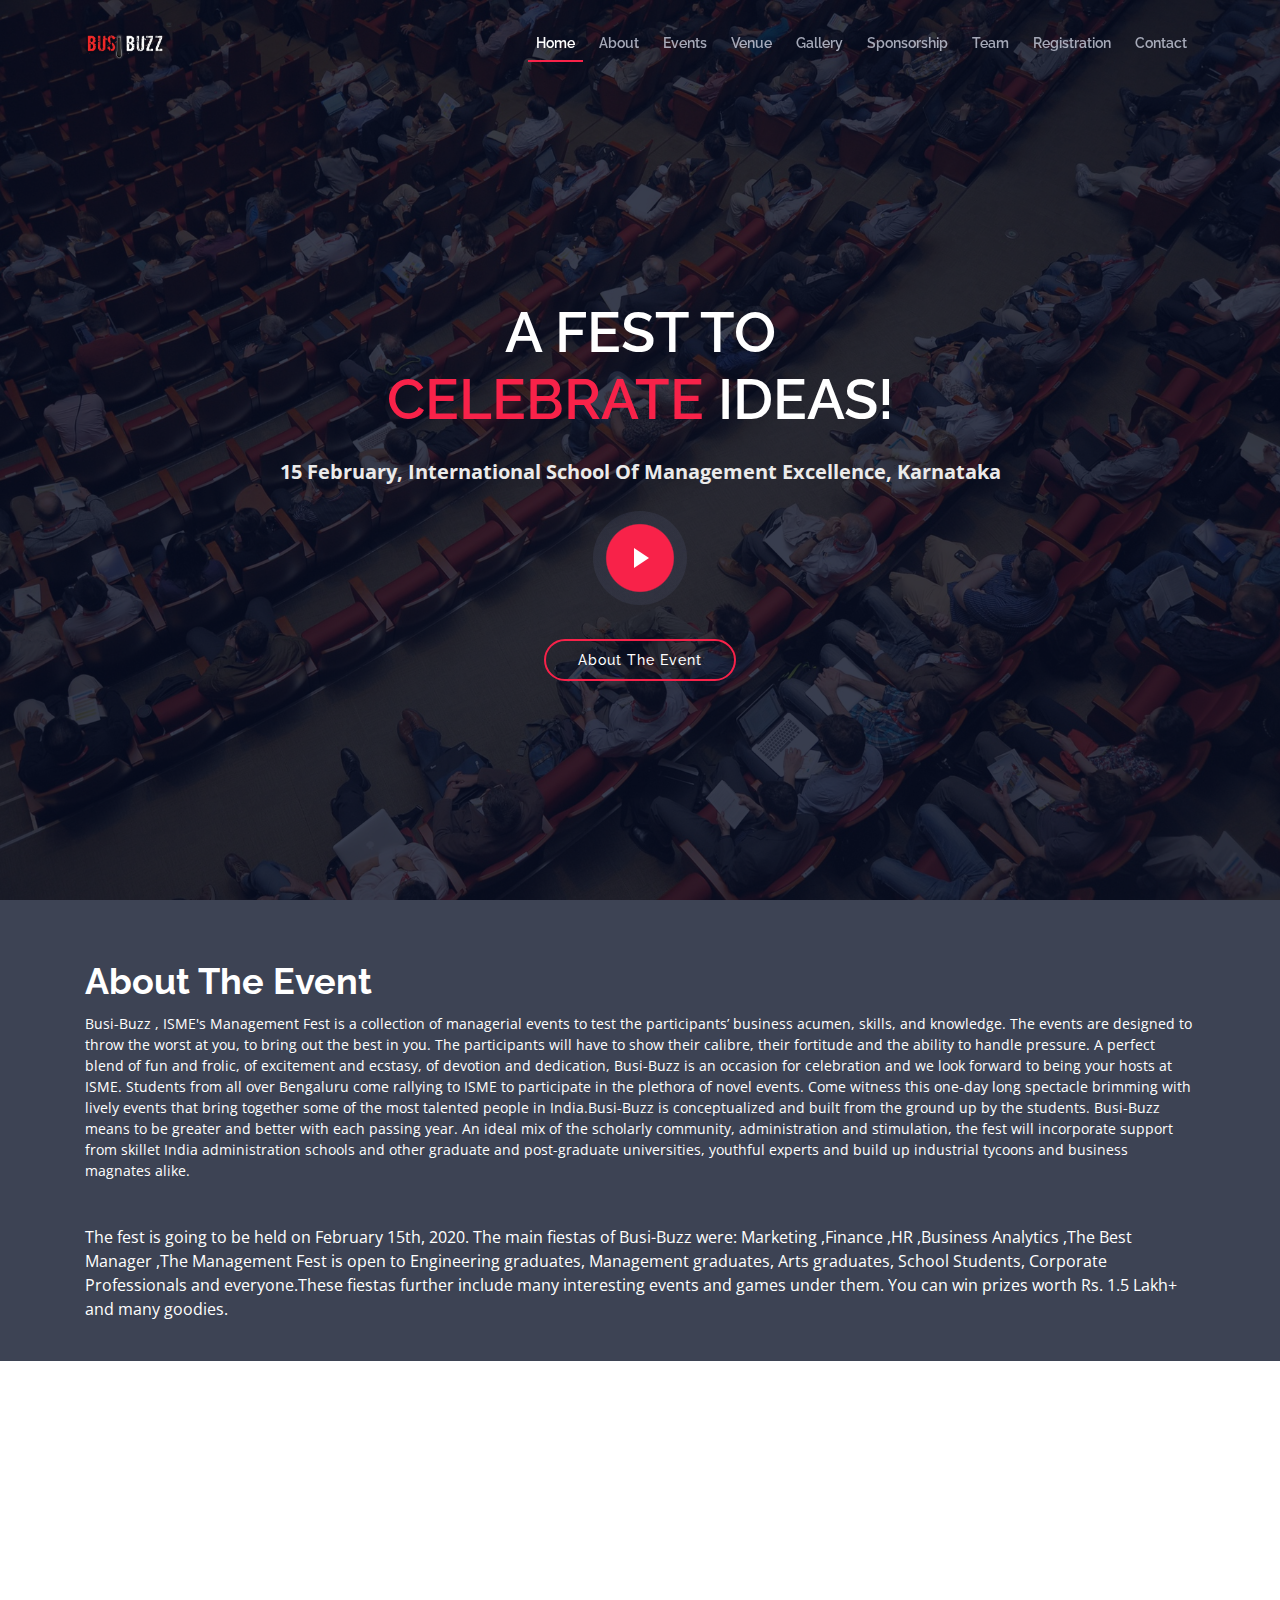
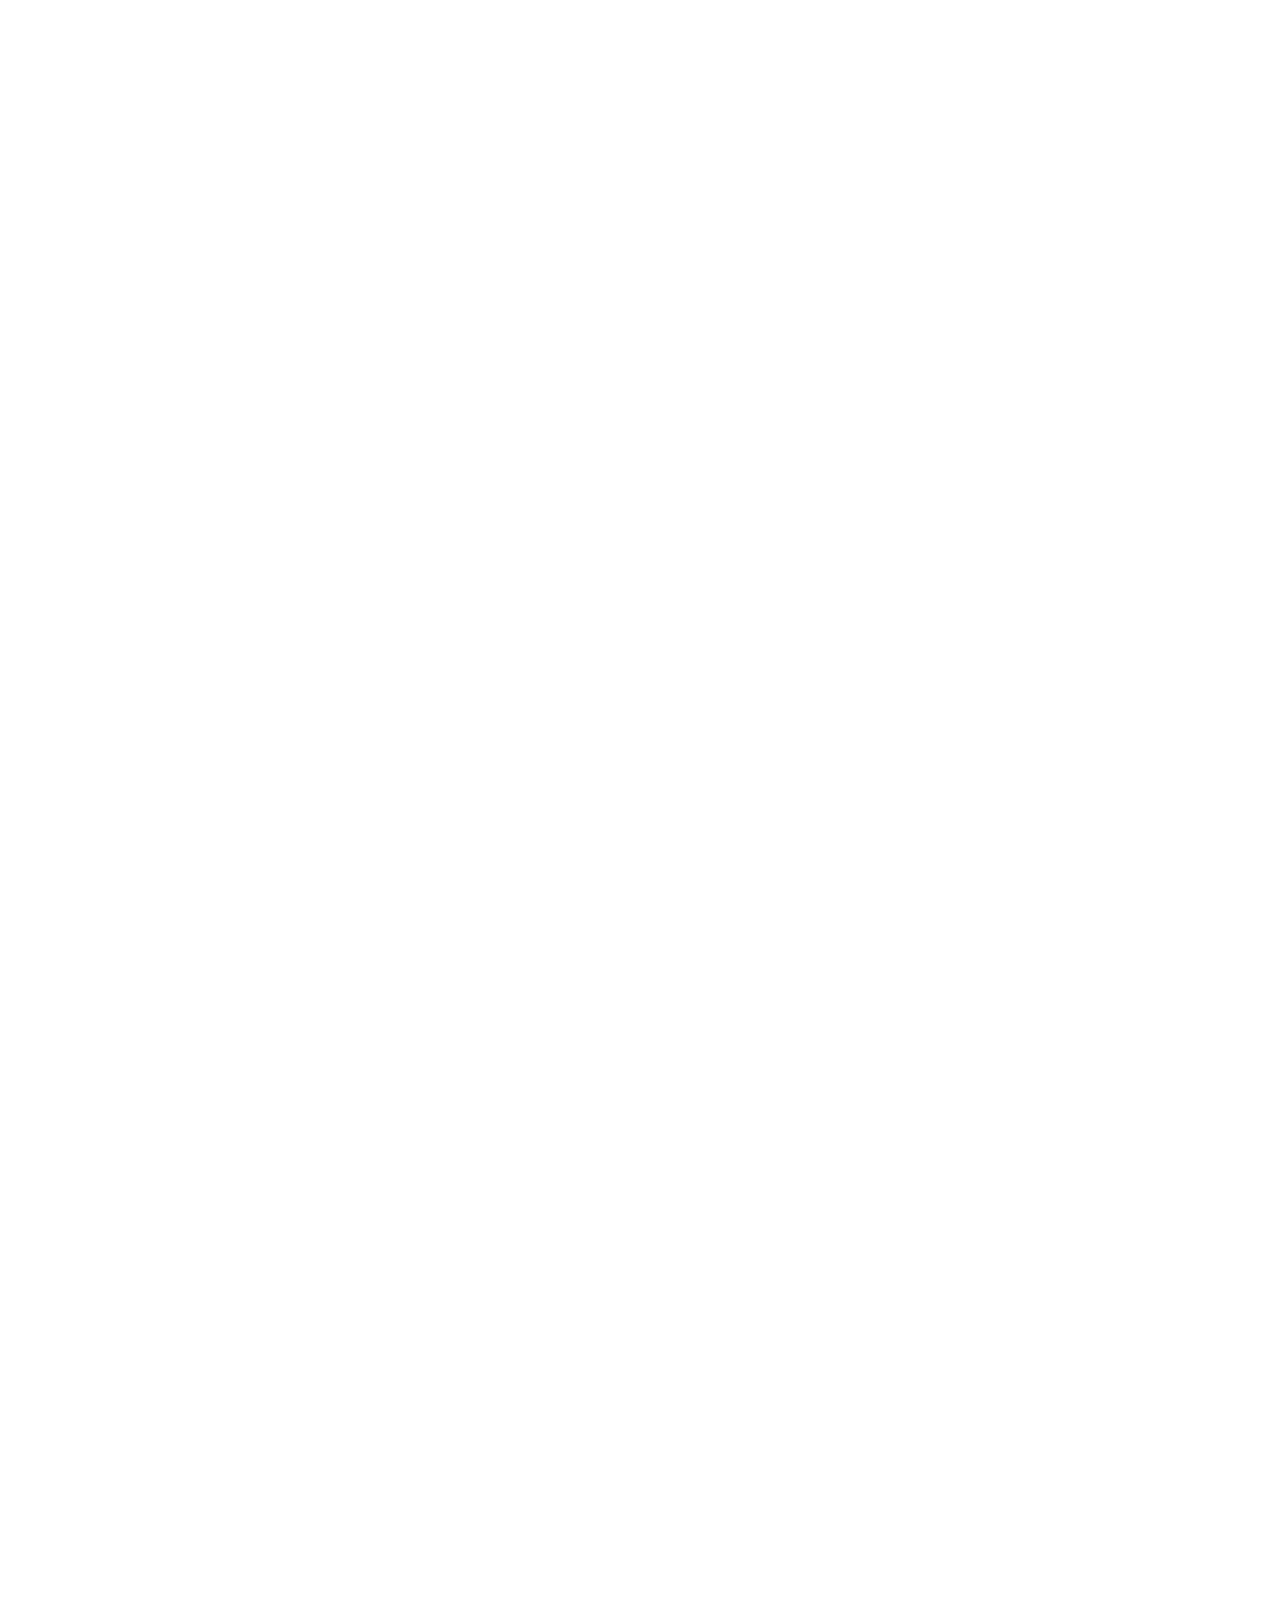
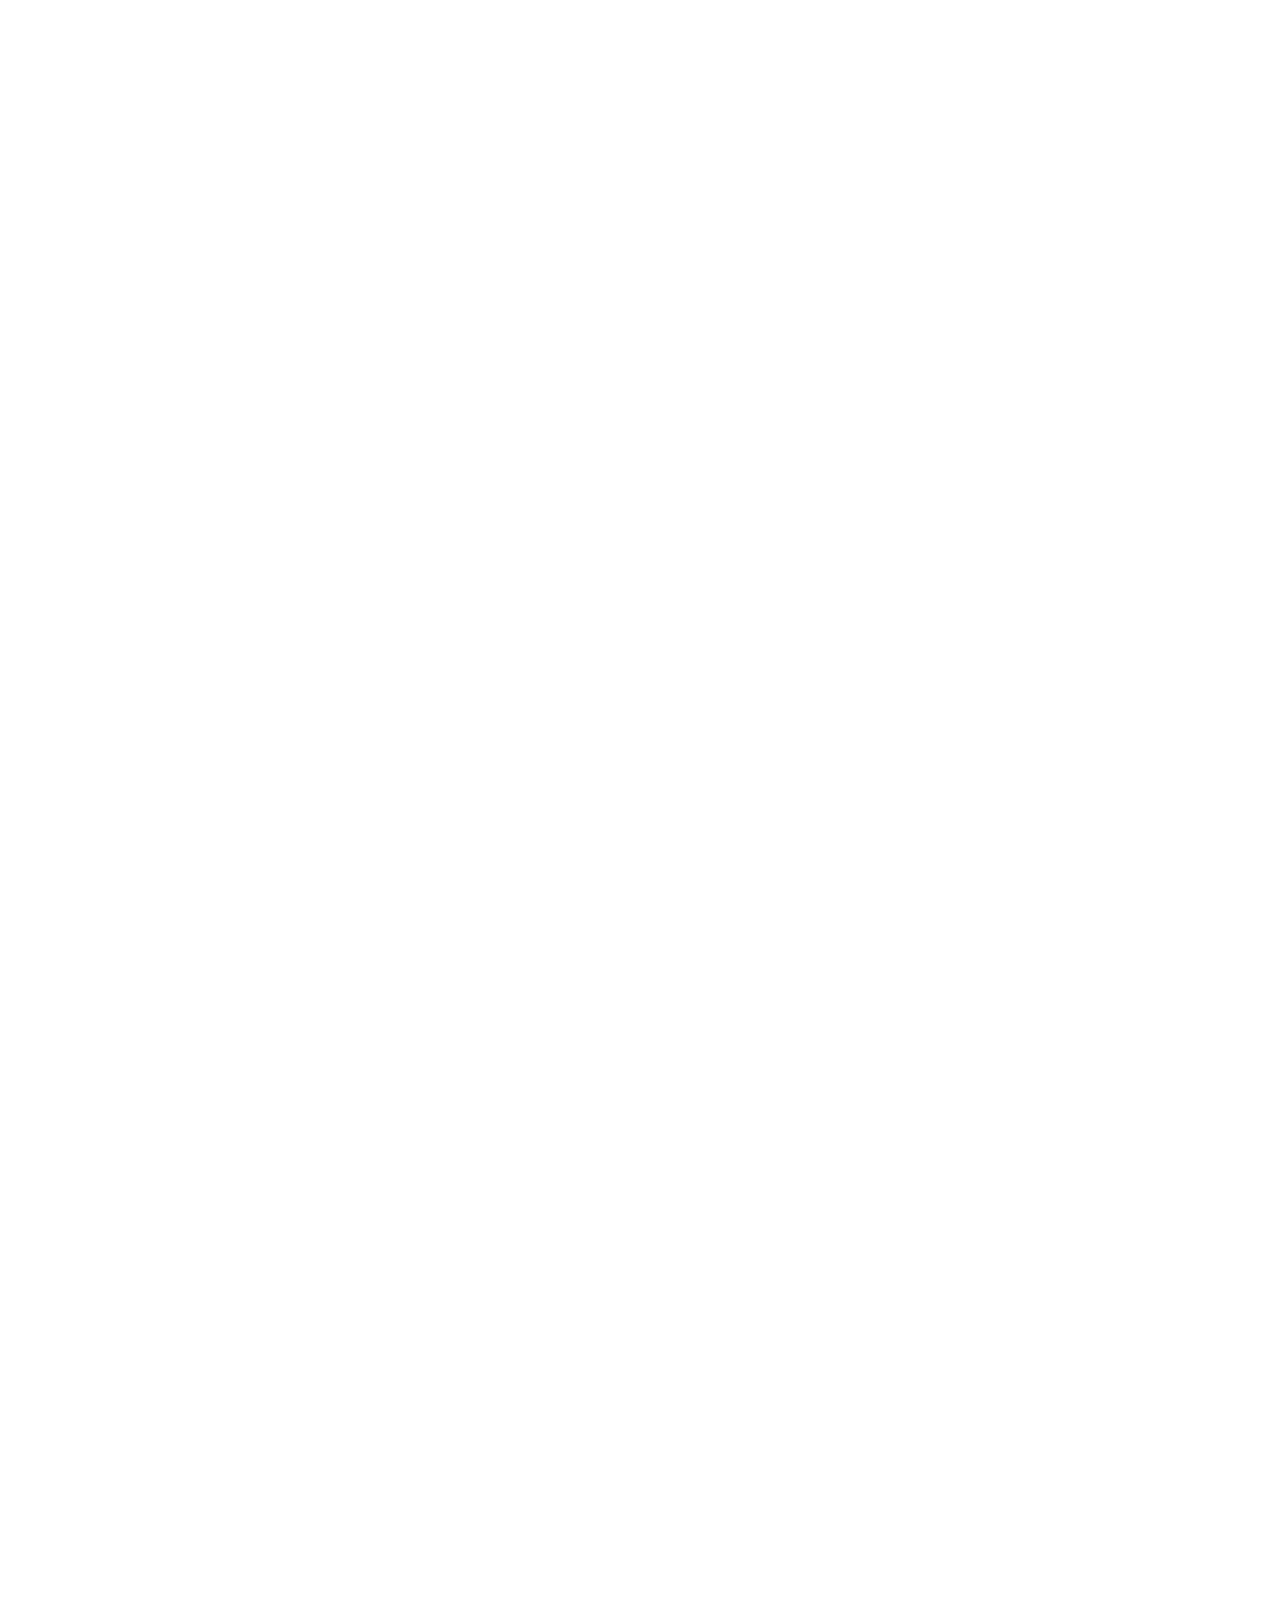
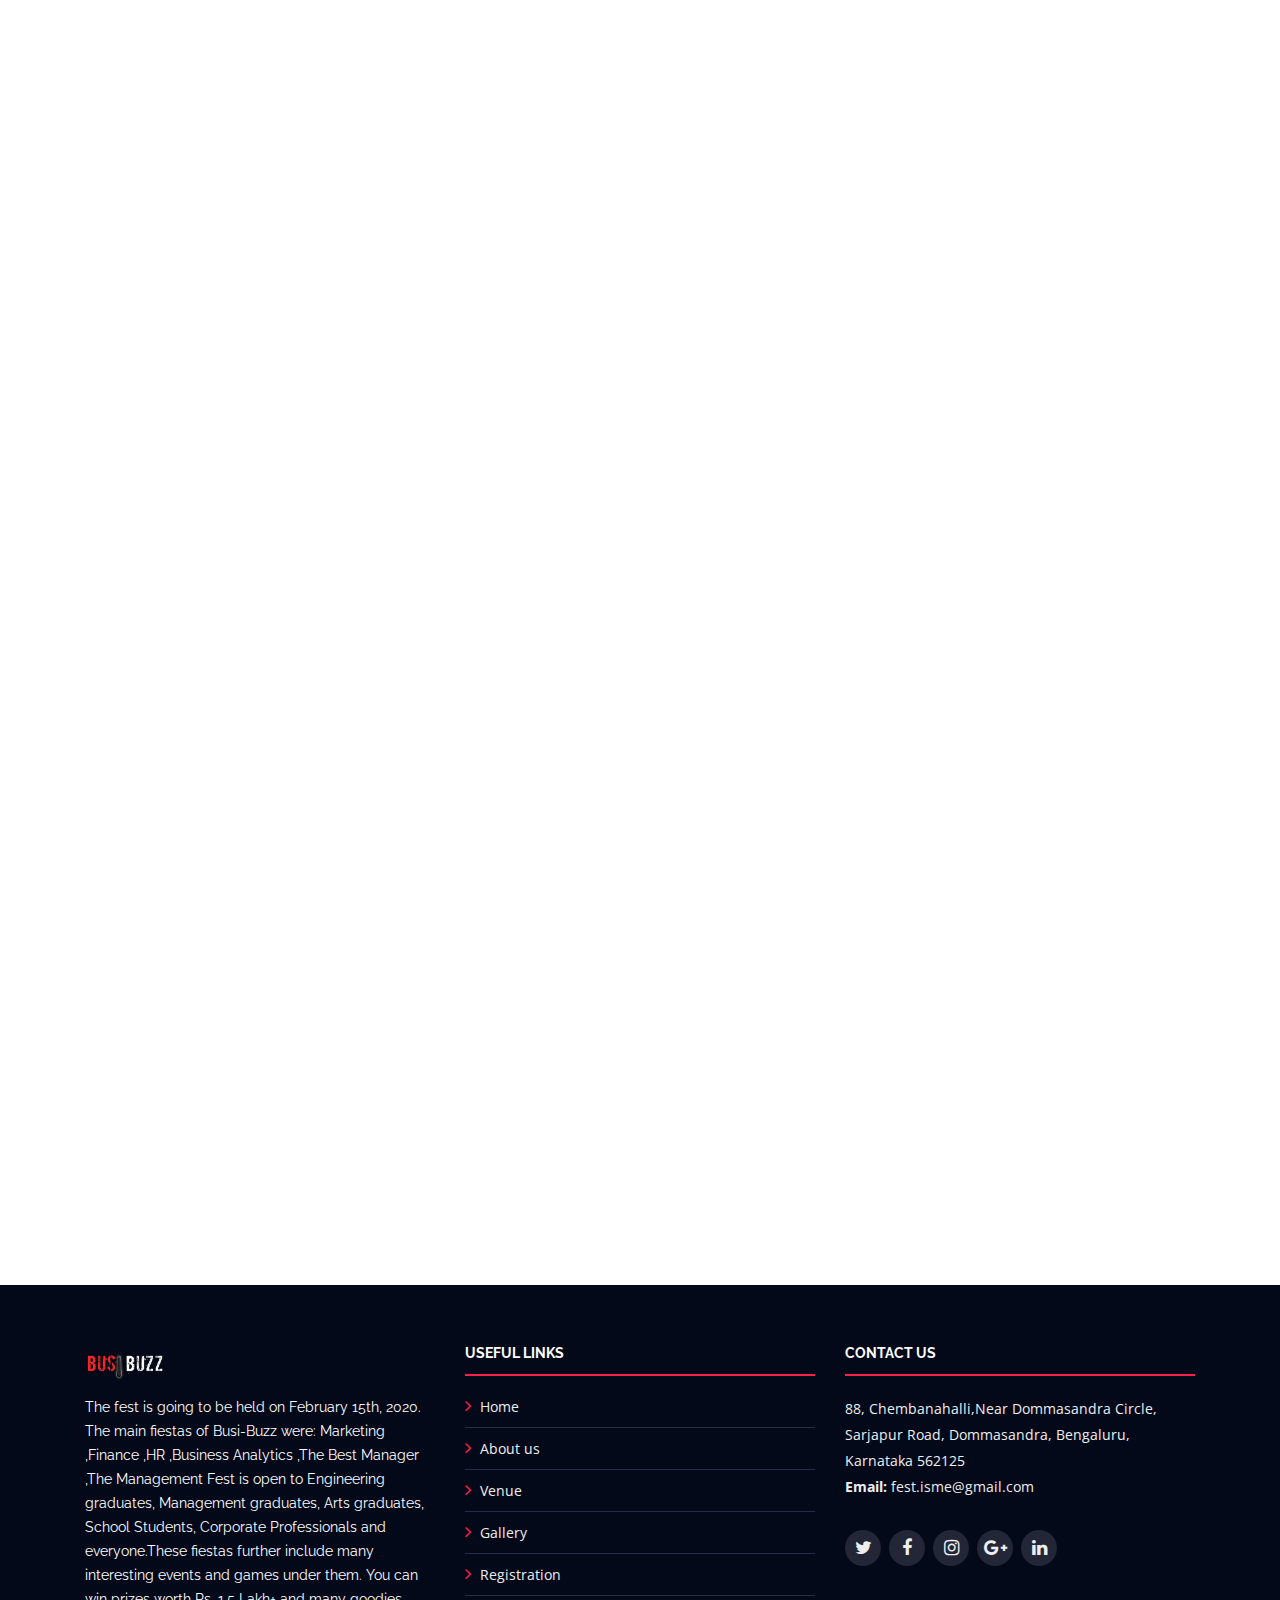
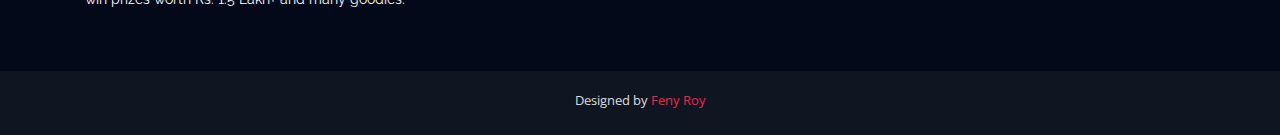
==== commit 1bb0dd88: "Update #5" ====
--- a/index.html
+++ b/index.html
@@ -150,7 +150,7 @@
                   class="img-fluid"
                 />
                 <div class="details">
-                  <h3><a href="#events">Finnexia</a></h3>
+                  <h3><a href="finnexia.html">Finnexia</a></h3>
                   <p>Finance</p>
                 </div>
               </div>
@@ -163,7 +163,7 @@
                   class="img-fluid"
                 />
                 <div class="details">
-                  <h3><a href="#events">Mastero</a></h3>
+                  <h3><a href="mastero.html">Mastero</a></h3>
                   <p>Best Manager</p>
                 </div>
               </div>
@@ -176,12 +176,12 @@
                   class="img-fluid"
                 />
                 <div class="details">
-                  <h3><a href="#events">Damokles</a></h3>
+                  <h3><a href="damokles.html">Damokles</a></h3>
                   <p>Marketting</p>
                 </div>
               </div>
             </div>
-            <div class="col-lg-3 col-md-6">
+            <div class="col-lg-4 col-md-6">
               <div class="Event">
                 <img
                   src="img/events/BUSINESS ANALYTICS.jpg"
@@ -194,7 +194,7 @@
                 </div>
               </div>
             </div>
-            <div class="col-lg-3 col-md-6">
+            <div class="col-lg-4 col-md-6">
               <div class="Event">
                 <img
                   src="img/events/HUMAN RESOURCE.jpg"
@@ -202,12 +202,12 @@
                   class="img-fluid"
                 />
                 <div class="details">
-                  <h3><a href="#events">Bizvisory Masters</a></h3>
+                  <h3><a href="bizvisory.html">Bizvisory Masters</a></h3>
                   <p>Human Resource</p>
                 </div>
               </div>
             </div>
-            <div class="col-lg-3 col-md-6">
+            <div class="col-lg-4 col-md-6">
               <div class="Event">
                 <img
                   src="img/events/CULTURAL.jpg"
@@ -215,13 +215,13 @@
                   class="img-fluid"
                 />
                 <div class="details">
-                  <h3><a href="#events">Cultural</a></h3>
+                  <h3><a href="cultural.html">Cultural</a></h3>
                   <p>Artistic</p>
                 </div>
               </div>
             </div>
             
-            <div class="col-lg-3 col-md-6">
+            <div class="col-lg-6 col-md-6">
               <div class="Event">
                 <img
                   src="img/events/PUBG.jpg"
@@ -229,16 +229,32 @@
                   class="img-fluid"
                 />
                 <div class="details">
-                  <h3><a href="#events">PUBG</a></h3>
+                  <h3><a href="pubg.html">PUBG</a></h3>
                   <p>Game</p>
                 </div>
               </div>
             </div>
+
+            <div class="col-lg-6 col-md-6">
+              <div class="Event">
+                <img
+                  src="img/events/dj.jpg"
+                  alt="Event 5"
+                  class="img-fluid"
+                />
+                <div class="details">
+                  <h3><a href="#events">DJ</a></h3>
+                  <p>Artistic</p>
+                </div>
+              </div>
+            </div>
+
+
           </div>
         </div>
       </section>
 
-      <!--==========================
+    <!--==========================
       Venue Section
     ============================-->
       <section id="venue" class="wow fadeInUp">
@@ -405,7 +421,7 @@
                   <h5 class="card-title text-muted text-uppercase text-center">
                     Gold
                   </h5>
-                  <h6 class="card-price text-center">₹10000</h6>
+                  <h6 class="card-price text-center">₹10,000</h6>
                   <hr />
                   <ul class="fa-ul">
                     <li>
@@ -451,7 +467,7 @@
                   <h5 class="card-title text-muted text-uppercase text-center">
                     Silver
                   </h5>
-                  <h6 class="card-price text-center">₹5000</h6>
+                  <h6 class="card-price text-center">₹5,000</h6>
                   <hr />
                   <ul class="fa-ul">
                     <li class="text-muted">
@@ -498,7 +514,7 @@
                 <h5 class="card-title text-muted text-uppercase text-center">
                   Stall
                 </h5>
-              <h6 class="card-price text-center">₹2500</h6>
+              <h6 class="card-price text-center">₹2,500</h6>
               <hr>
               <ul class="fa-ul">
                 <li>
@@ -665,7 +681,7 @@
           </div>
 
           <div class="row contact-info">
-            <div class="col-md-4">
+            <div class="col-md-6">
               <div class="contact-address">
                 <i class="ion-ios-location-outline"></i>
                 <h3>Address</h3>
@@ -673,19 +689,12 @@
               </div>
             </div>
 
-            <div class="col-md-4">
-              <div class="contact-phone">
-                <i class="ion-ios-telephone-outline"></i>
-                <h3>Phone Number</h3>
-                <p><a href="tel:+918946947516">+91 8946947516</a></p>
-              </div>
-            </div>
-
-            <div class="col-md-4">
+
+            <div class="col-md-6">
               <div class="contact-email">
                 <i class="ion-ios-email-outline"></i>
                 <h3>Email</h3>
-                <p><a href="mailto: team@busibuzz2k20.com"> team@busibuzz2k20.com</a></p>
+                <p><a href="mailto: fest.isme@gmail.com"> fest.isme@gmail.com</a></p>
               </div>
             </div>
           </div>
@@ -733,8 +742,8 @@
                 88, Chembanahalli,Near Dommasandra Circle,<br>
                 Sarjapur Road, Dommasandra, Bengaluru, <br>
                 Karnataka 562125<br>
-                <strong>Phone:</strong> +91 8946947516<br />
-                <strong>Email:</strong>  team@busibuzz2k20.com<br />
+            <!--    <strong>Phone:</strong> +91 8946947516<br />    -->
+                <strong>Email:</strong>  fest.isme@gmail.com<br />
               </p>
 
               <div class="social-links">
--- a/css/style.css
+++ b/css/style.css
@@ -1681,6 +1681,10 @@
     border-left: 1px solid #ddd;
     border-right: 1px solid #ddd;
   }
+
+  #contact .contact-email {
+    border-left: 1px solid #ddd;
+  }
 }
 
 @media (min-width: 991px) {
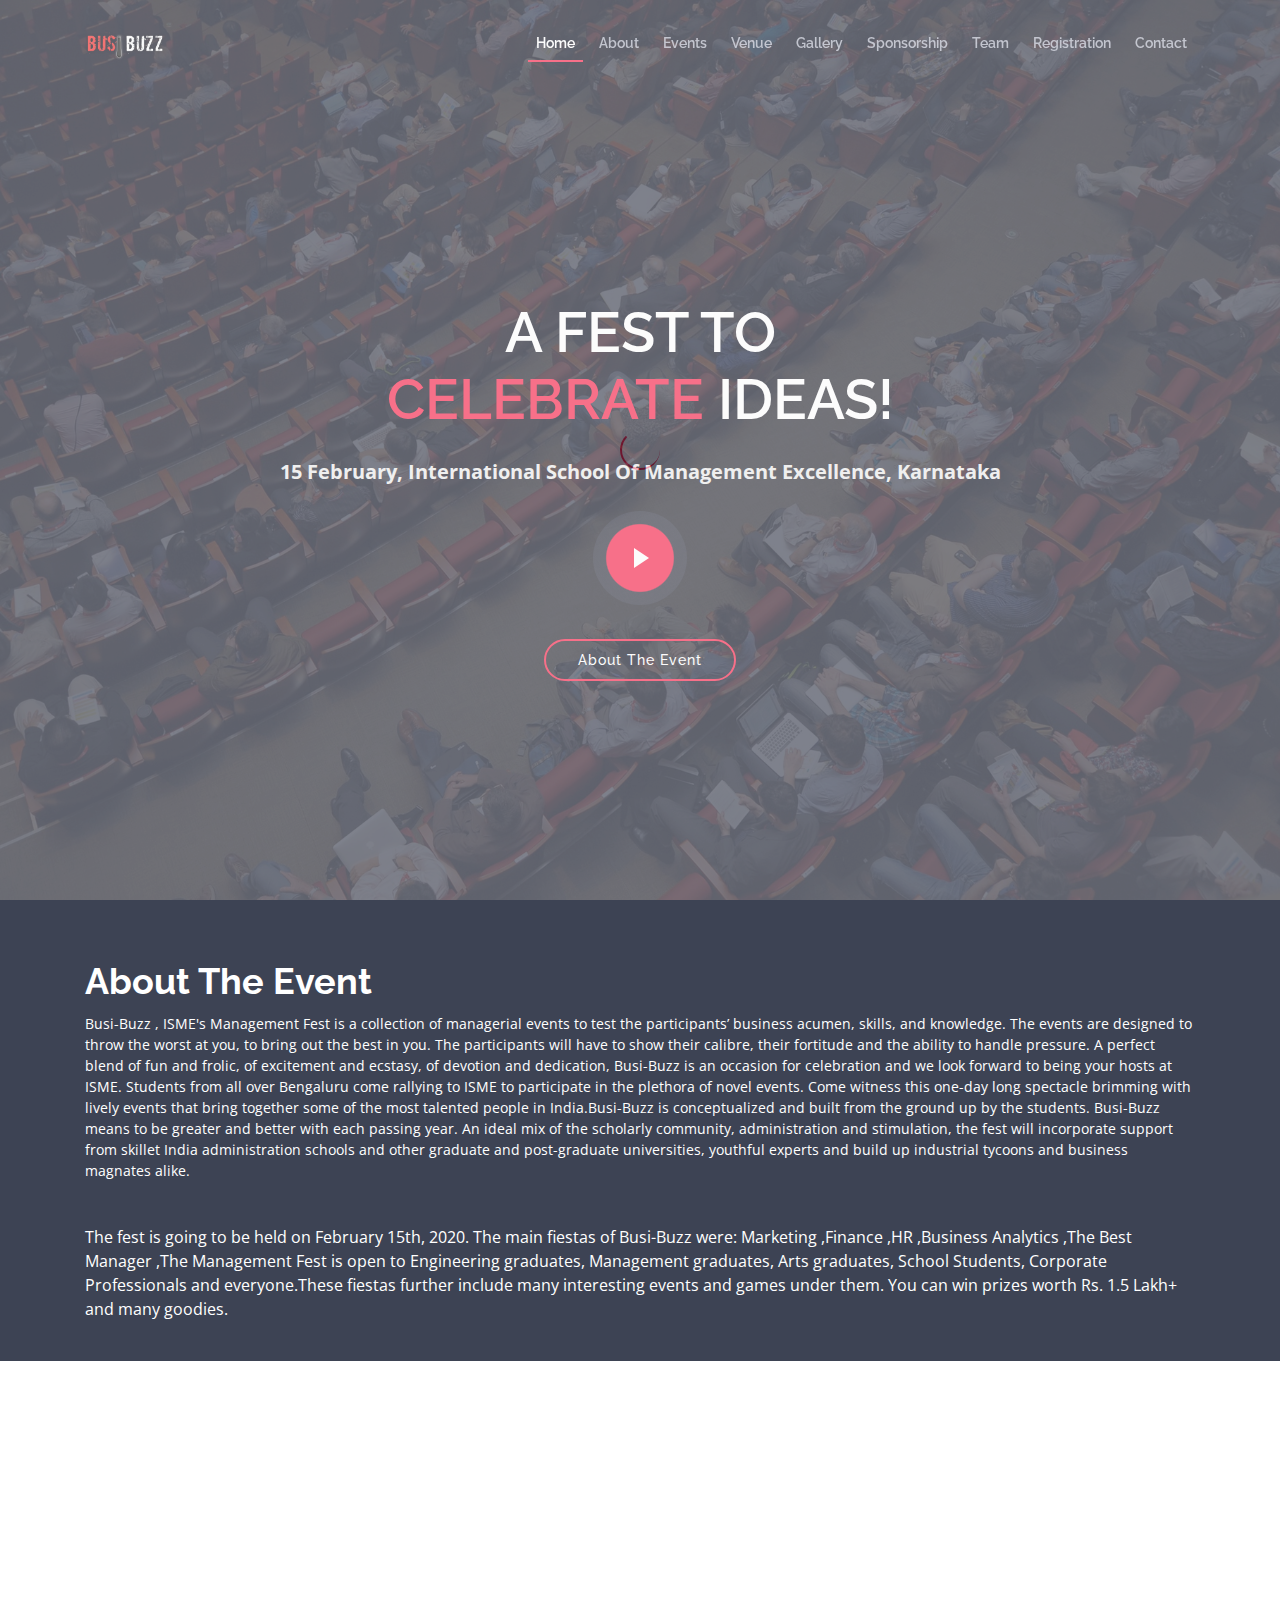
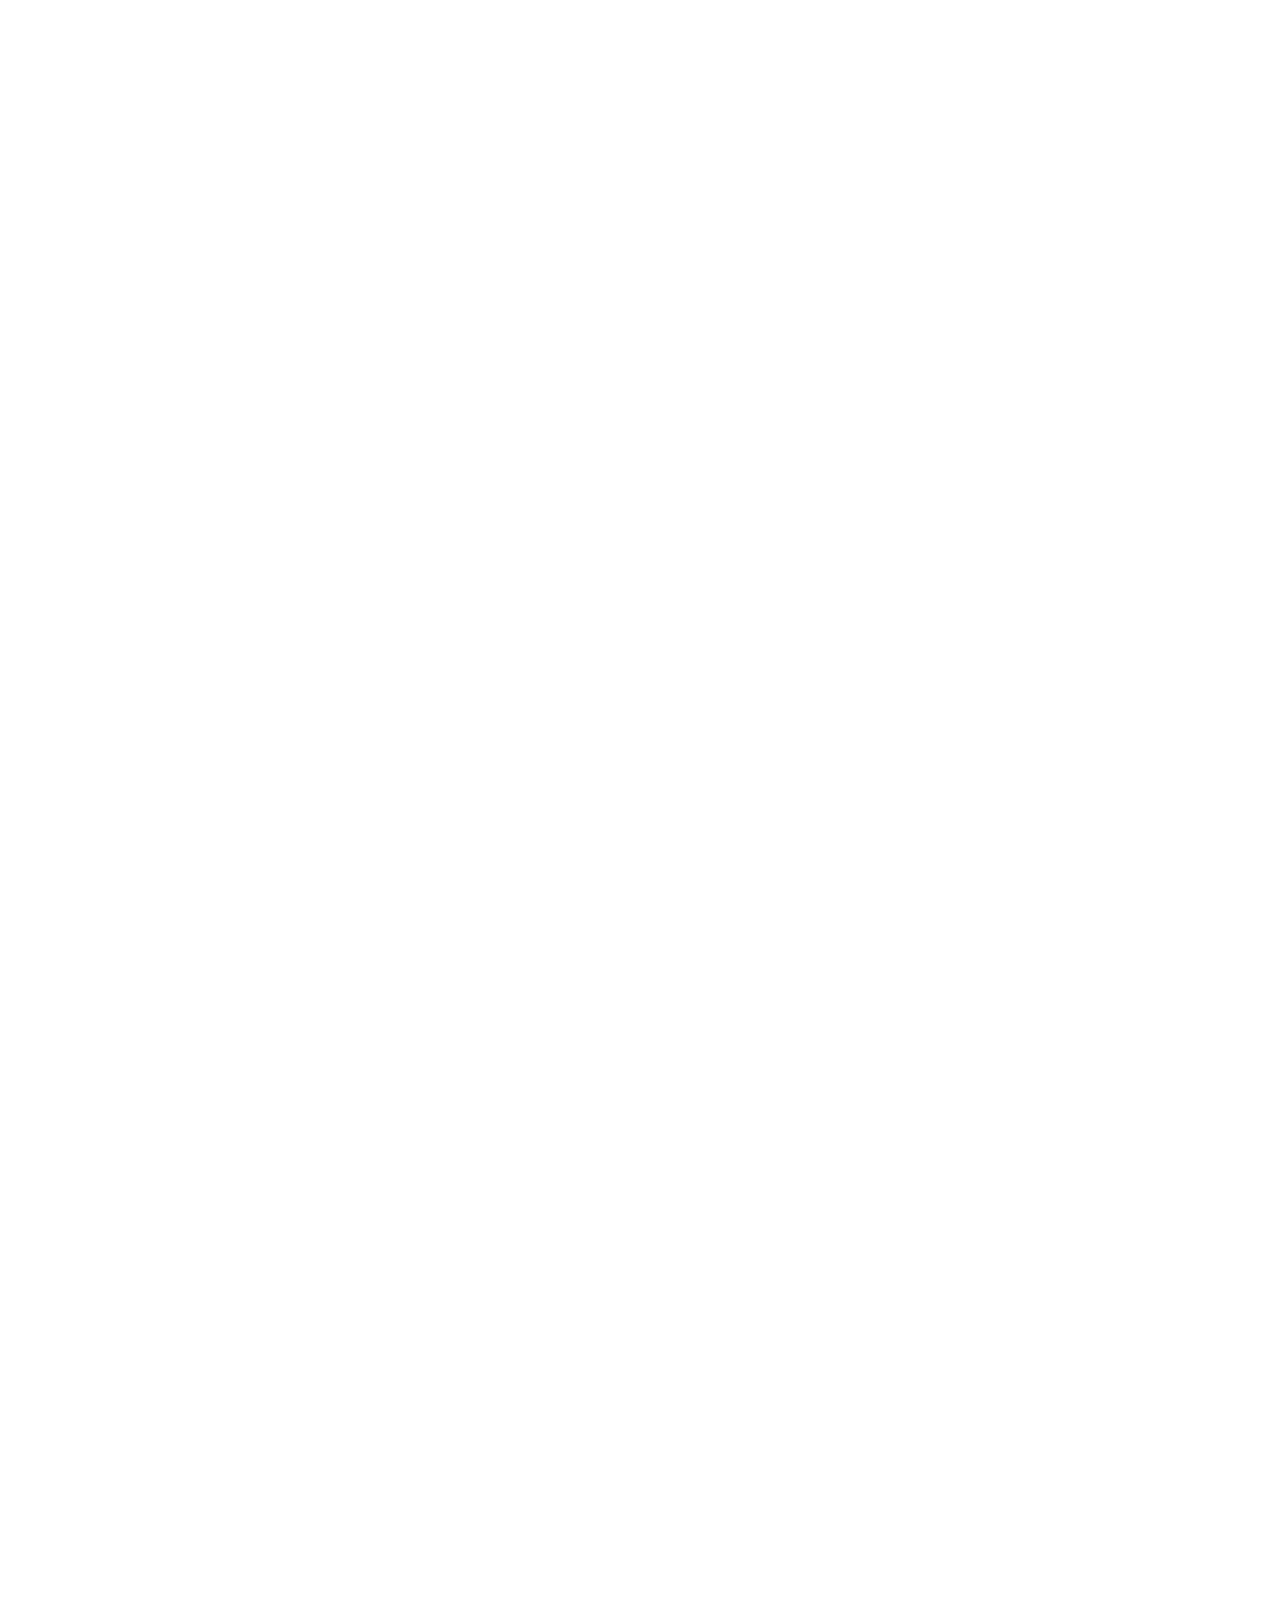
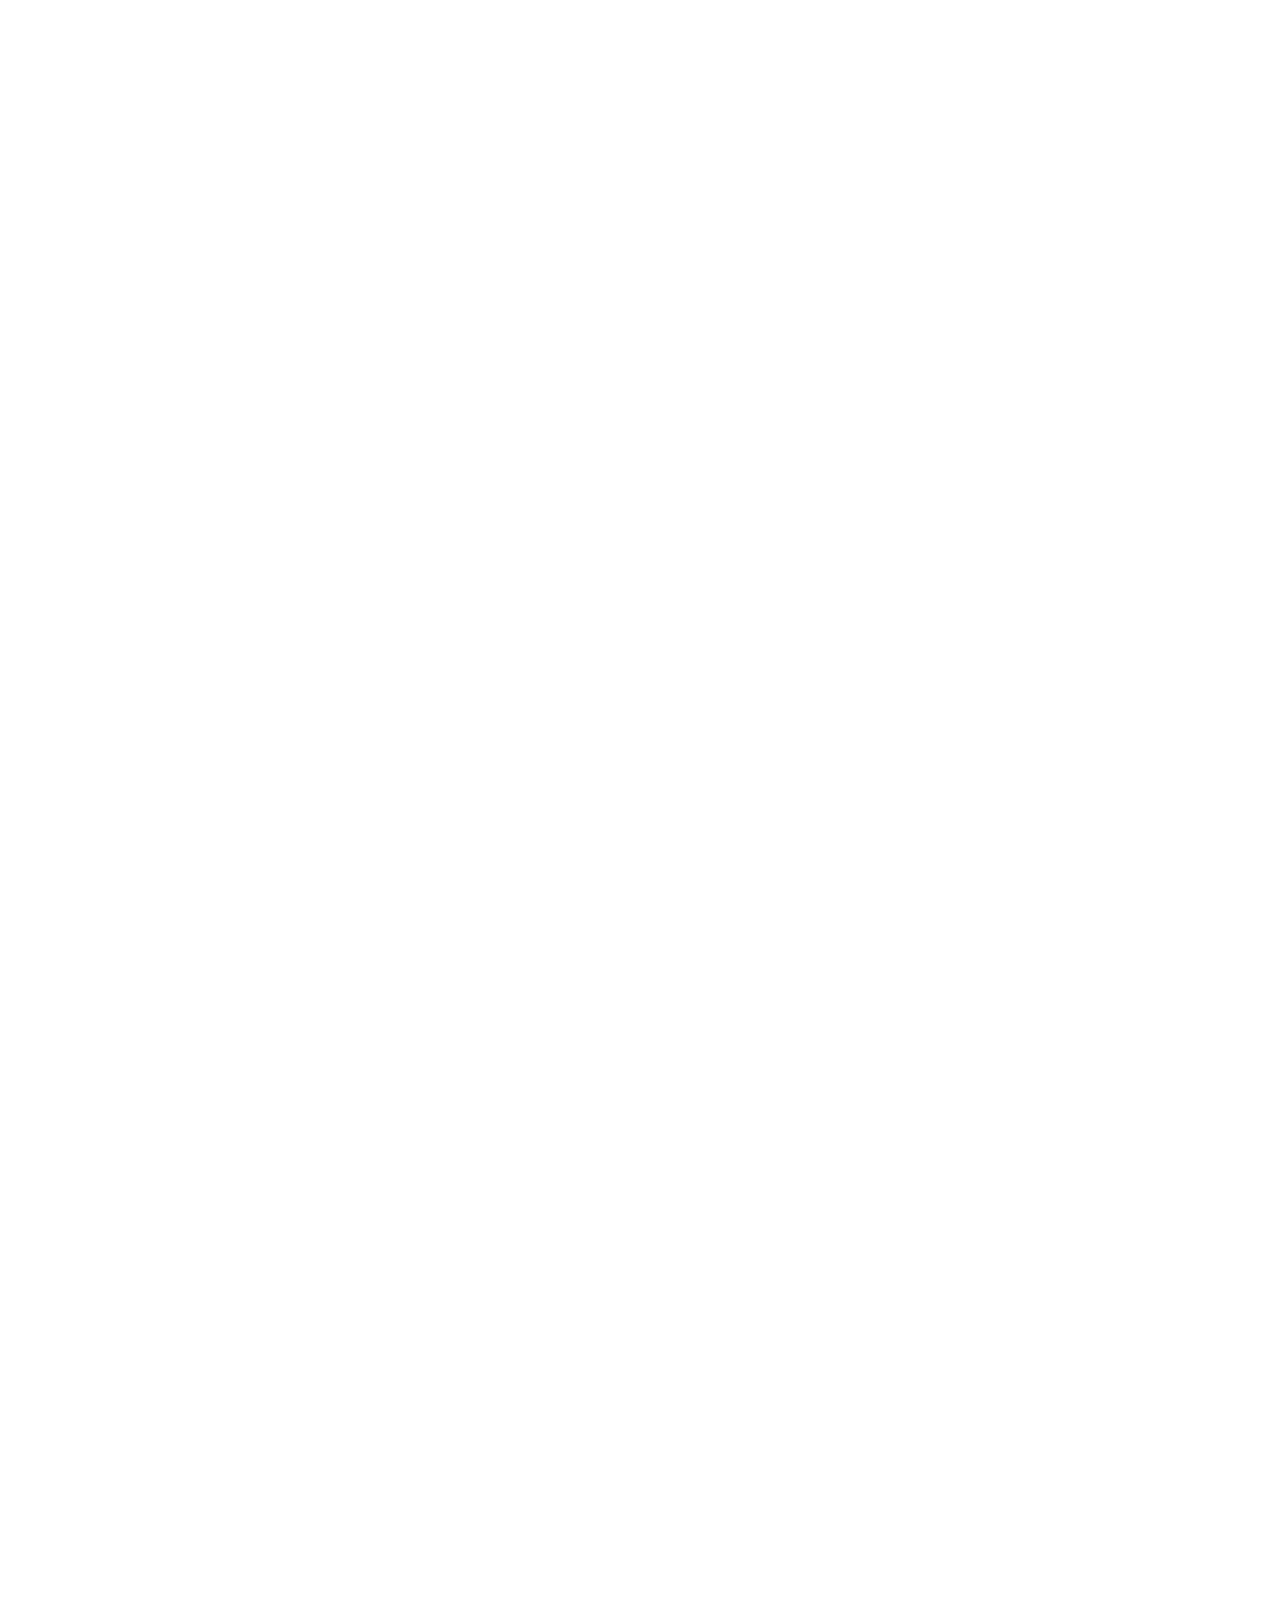
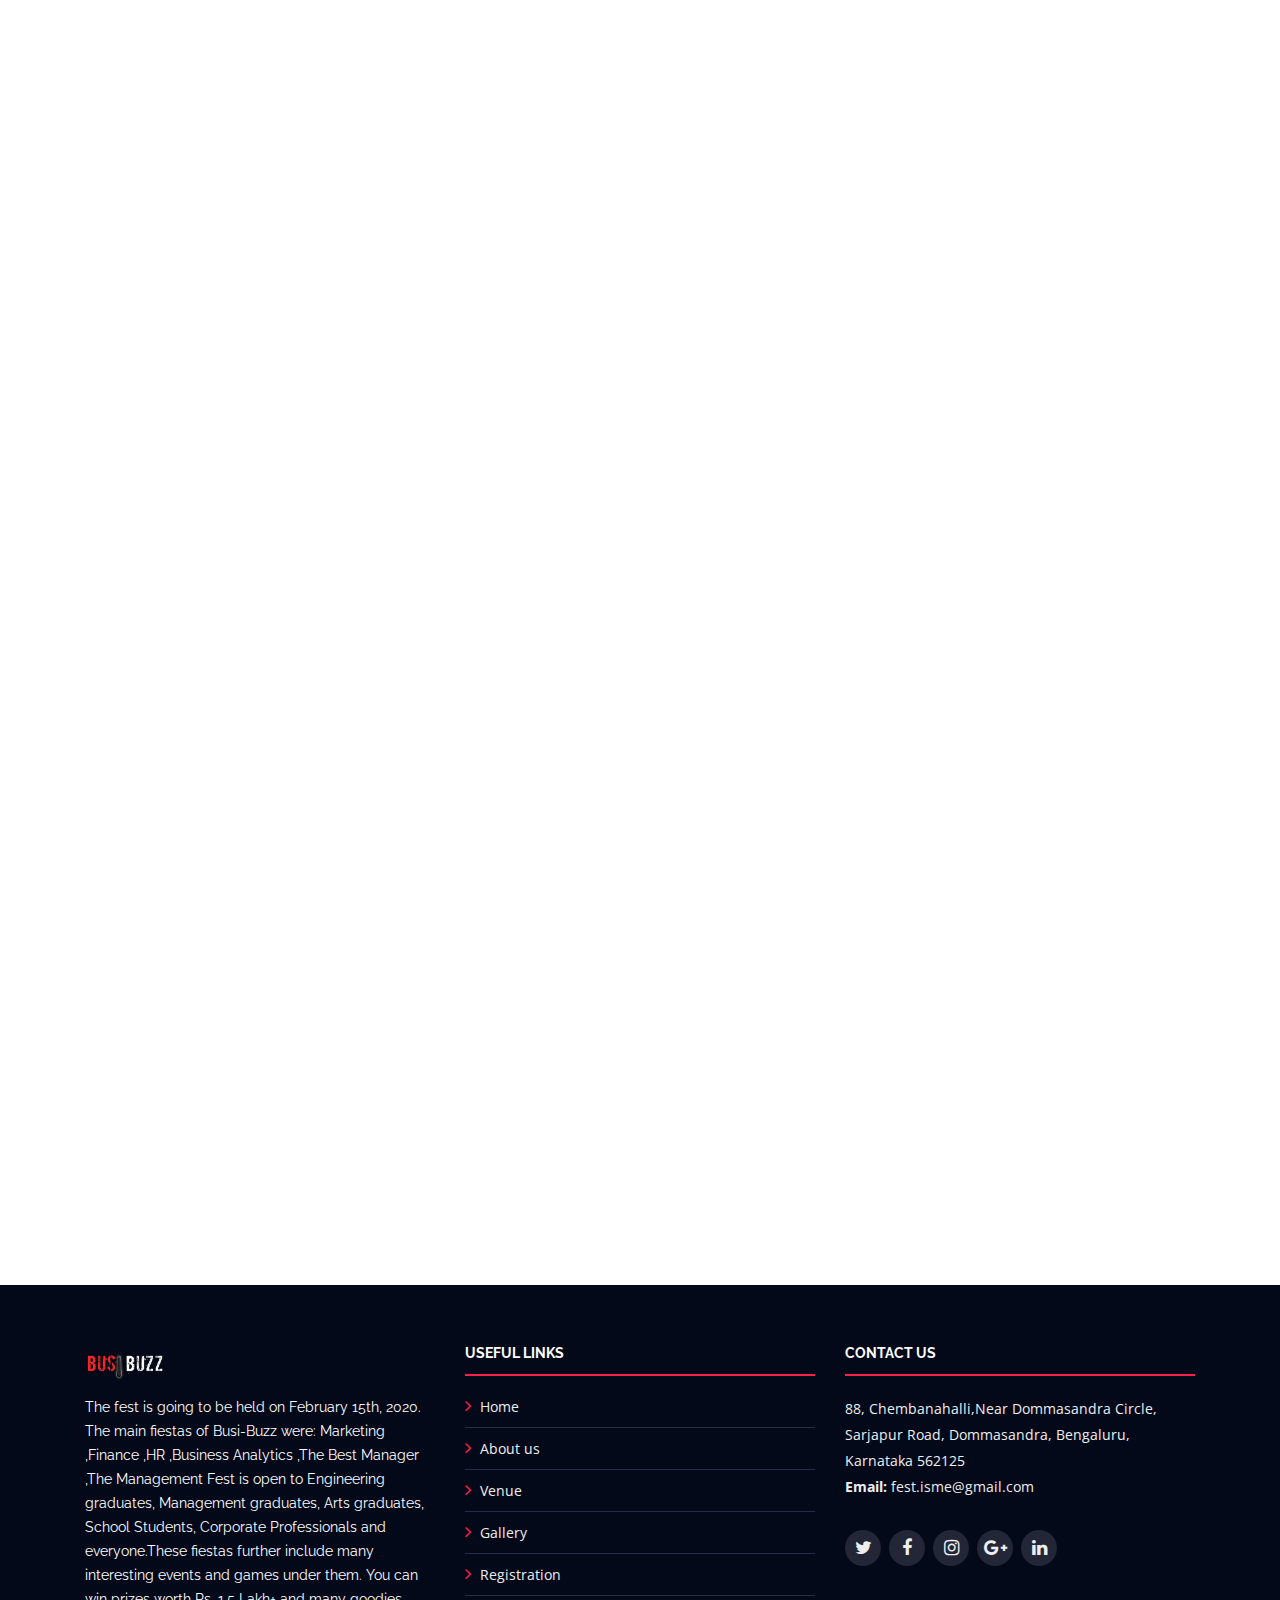
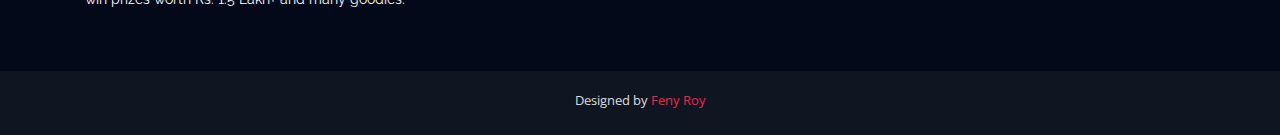
==== commit 7ab1d89a: "Loader Enabled" ====
--- a/index.html
+++ b/index.html
@@ -38,6 +38,13 @@
   </head>
 
   <body>
+
+    <div class="loader">
+      <div class="loader-outter"></div>
+      <div class="loader-inner"></div>
+  </div>
+
+  
     <!--==========================
     Header
   ============================-->
--- a/css/style.css
+++ b/css/style.css
@@ -1660,6 +1660,70 @@
 }
 
 
+.loader {
+  position: fixed;
+  top: 0;
+  bottom: 0;
+  width: 100%;
+  background-color: #f7f7f7;
+  z-index: 999999;
+}
+.loader .loader-inner {
+  position: absolute;
+  border: 2px solid #f82249;
+  border-radius: 50%;
+  width: 40px;
+  height: 40px;
+  left: calc(50% - 20px);
+  top: calc(50% - 20px);
+  border-right: 0;
+  border-top-color: transparent;
+  -webkit-animation: loader-inner 1s cubic-bezier(0.42, 0.61, 0.58, 0.41) infinite;
+  animation: loader-inner 1s cubic-bezier(0.42, 0.61, 0.58, 0.41) infinite;
+}
+
+@-webkit-keyframes loader-outter {
+  0% {
+    -webkit-transform: rotate(0deg);
+    transform: rotate(0deg);
+  }
+  100% {
+    -webkit-transform: rotate(360deg);
+    transform: rotate(360deg);
+  }
+}
+@keyframes loader-outter {
+  0% {
+    -webkit-transform: rotate(0deg);
+    transform: rotate(0deg);
+  }
+  100% {
+    -webkit-transform: rotate(360deg);
+    transform: rotate(360deg);
+  }
+}
+@-webkit-keyframes loader-inner {
+  0% {
+    -webkit-transform: rotate(0deg);
+    transform: rotate(0deg);
+  }
+  100% {
+    -webkit-transform: rotate(-360deg);
+    transform: rotate(-360deg);
+  }
+}
+@keyframes loader-inner {
+  0% {
+    -webkit-transform: rotate(0deg);
+    transform: rotate(0deg);
+  }
+  100% {
+    -webkit-transform: rotate(-360deg);
+    transform: rotate(-360deg);
+  }
+}
+
+
 /*--------------------------------------------------------------
 # Responsive Media Queries
 --------------------------------------------------------------*/
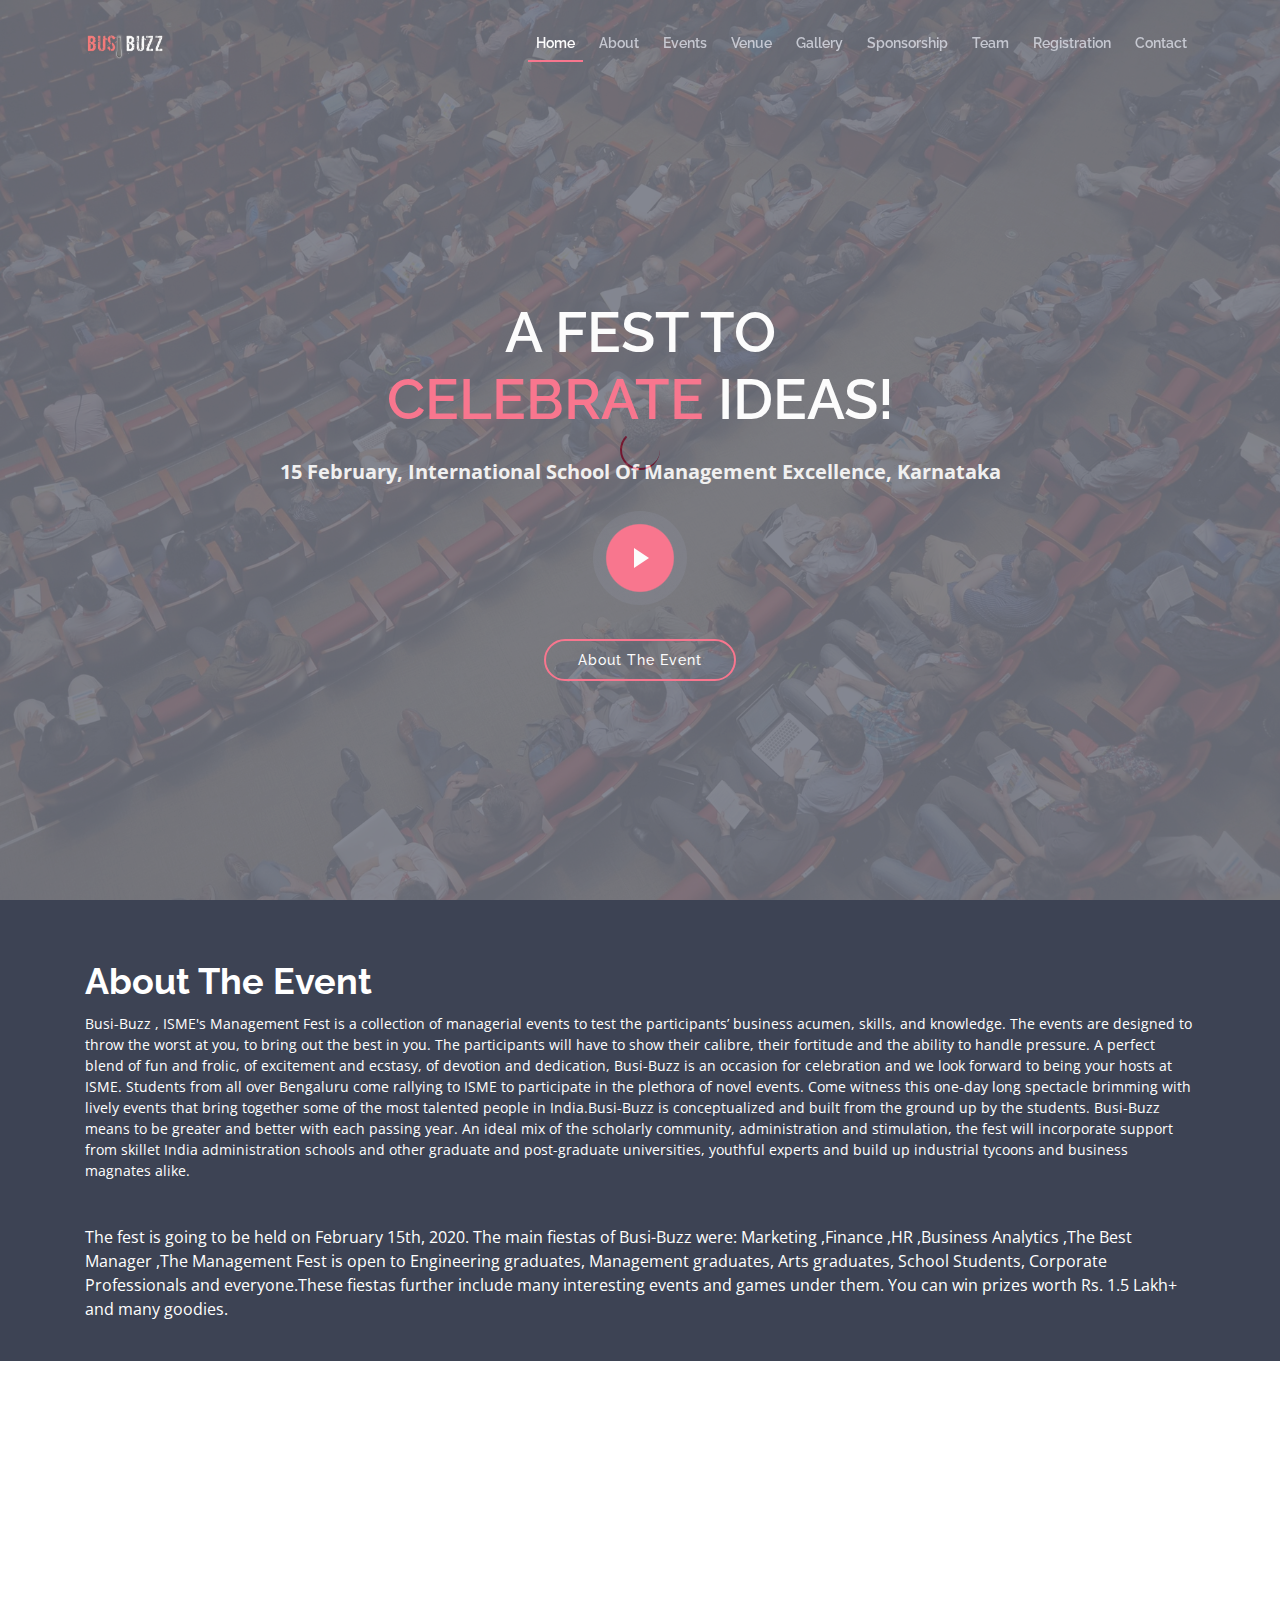
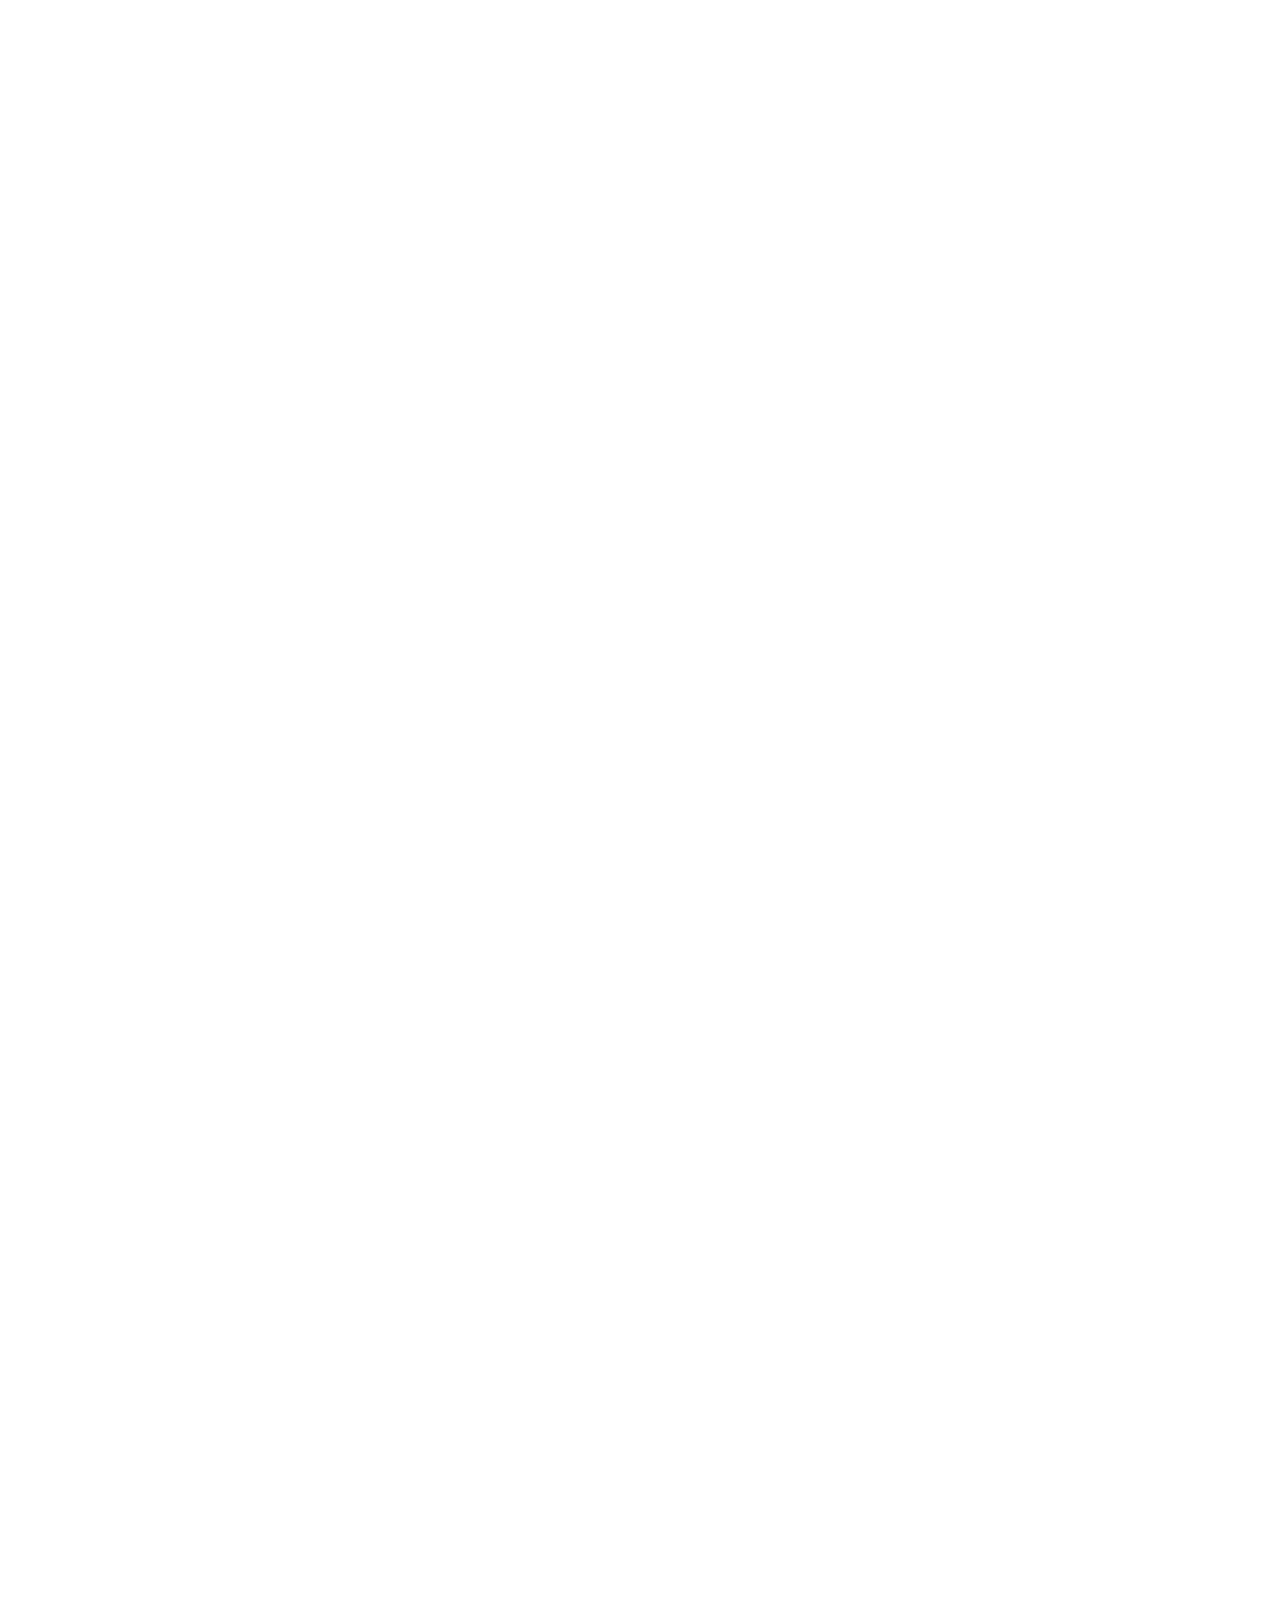
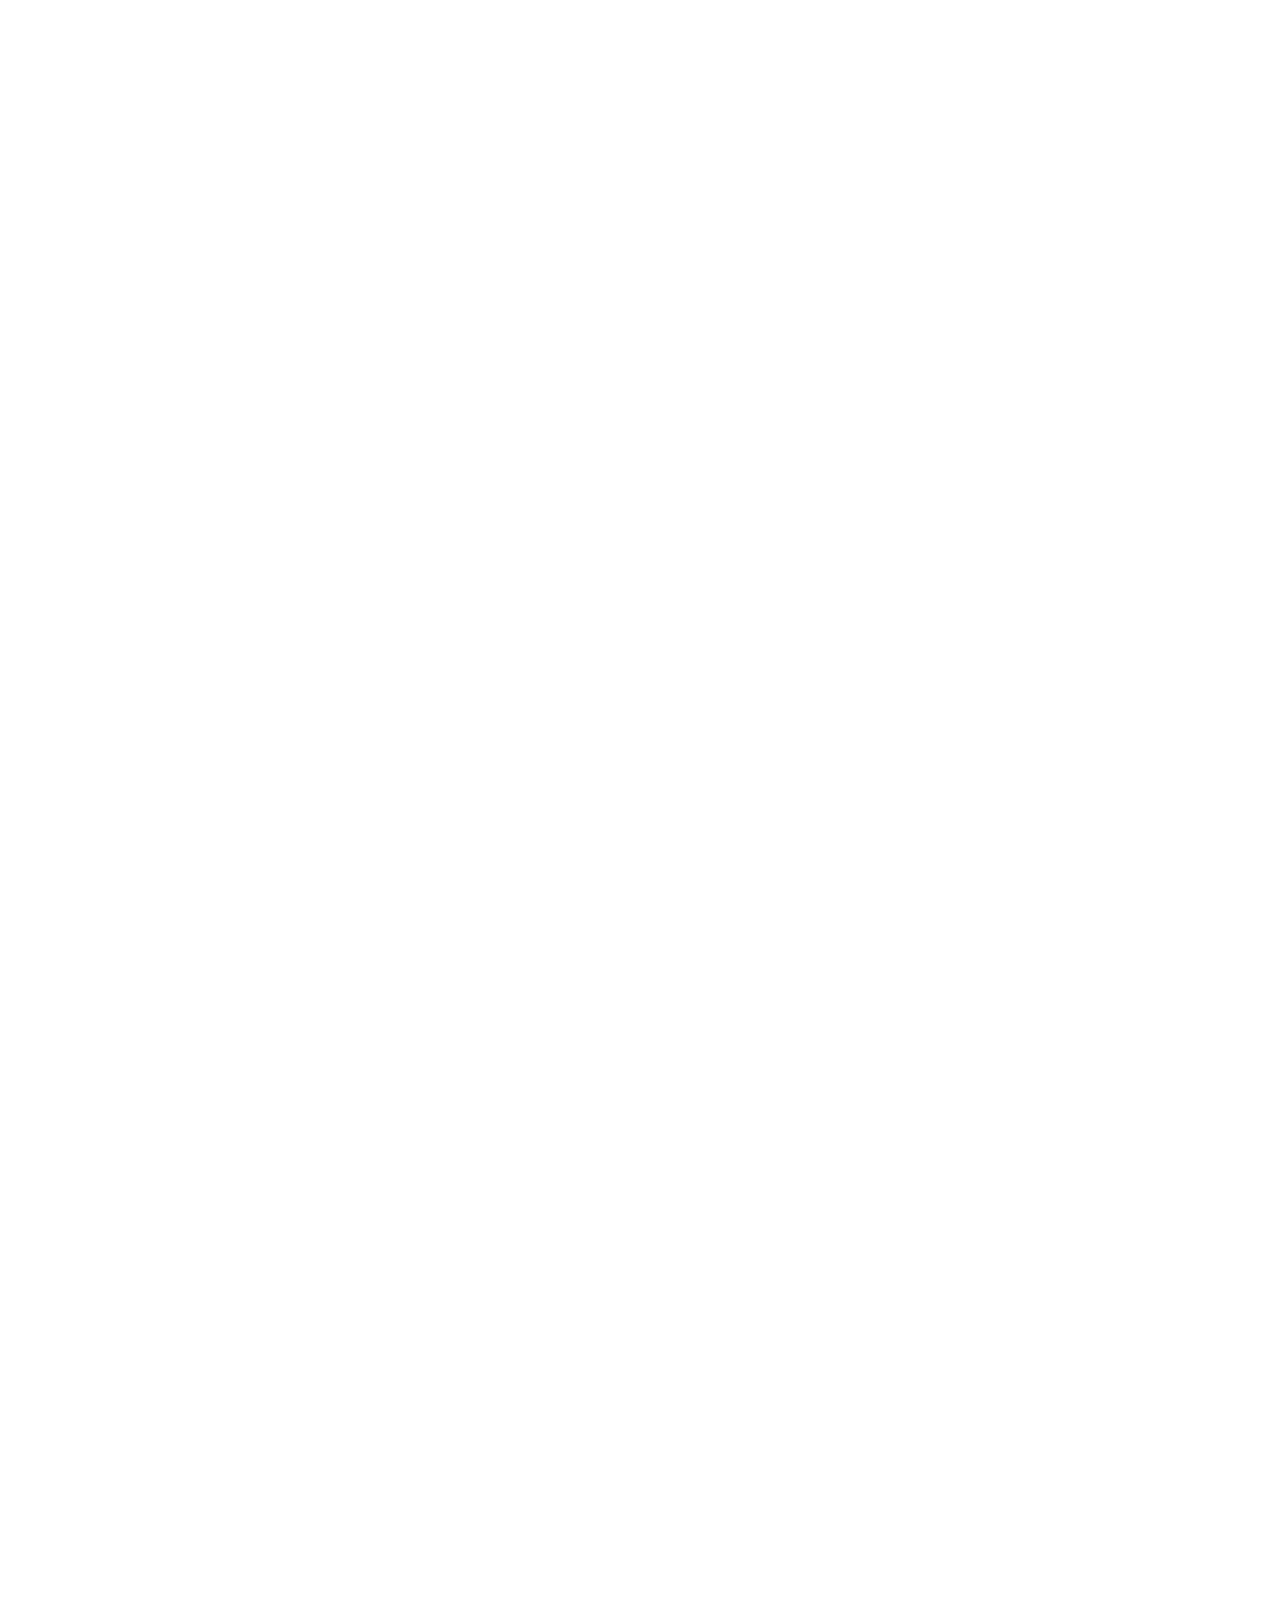
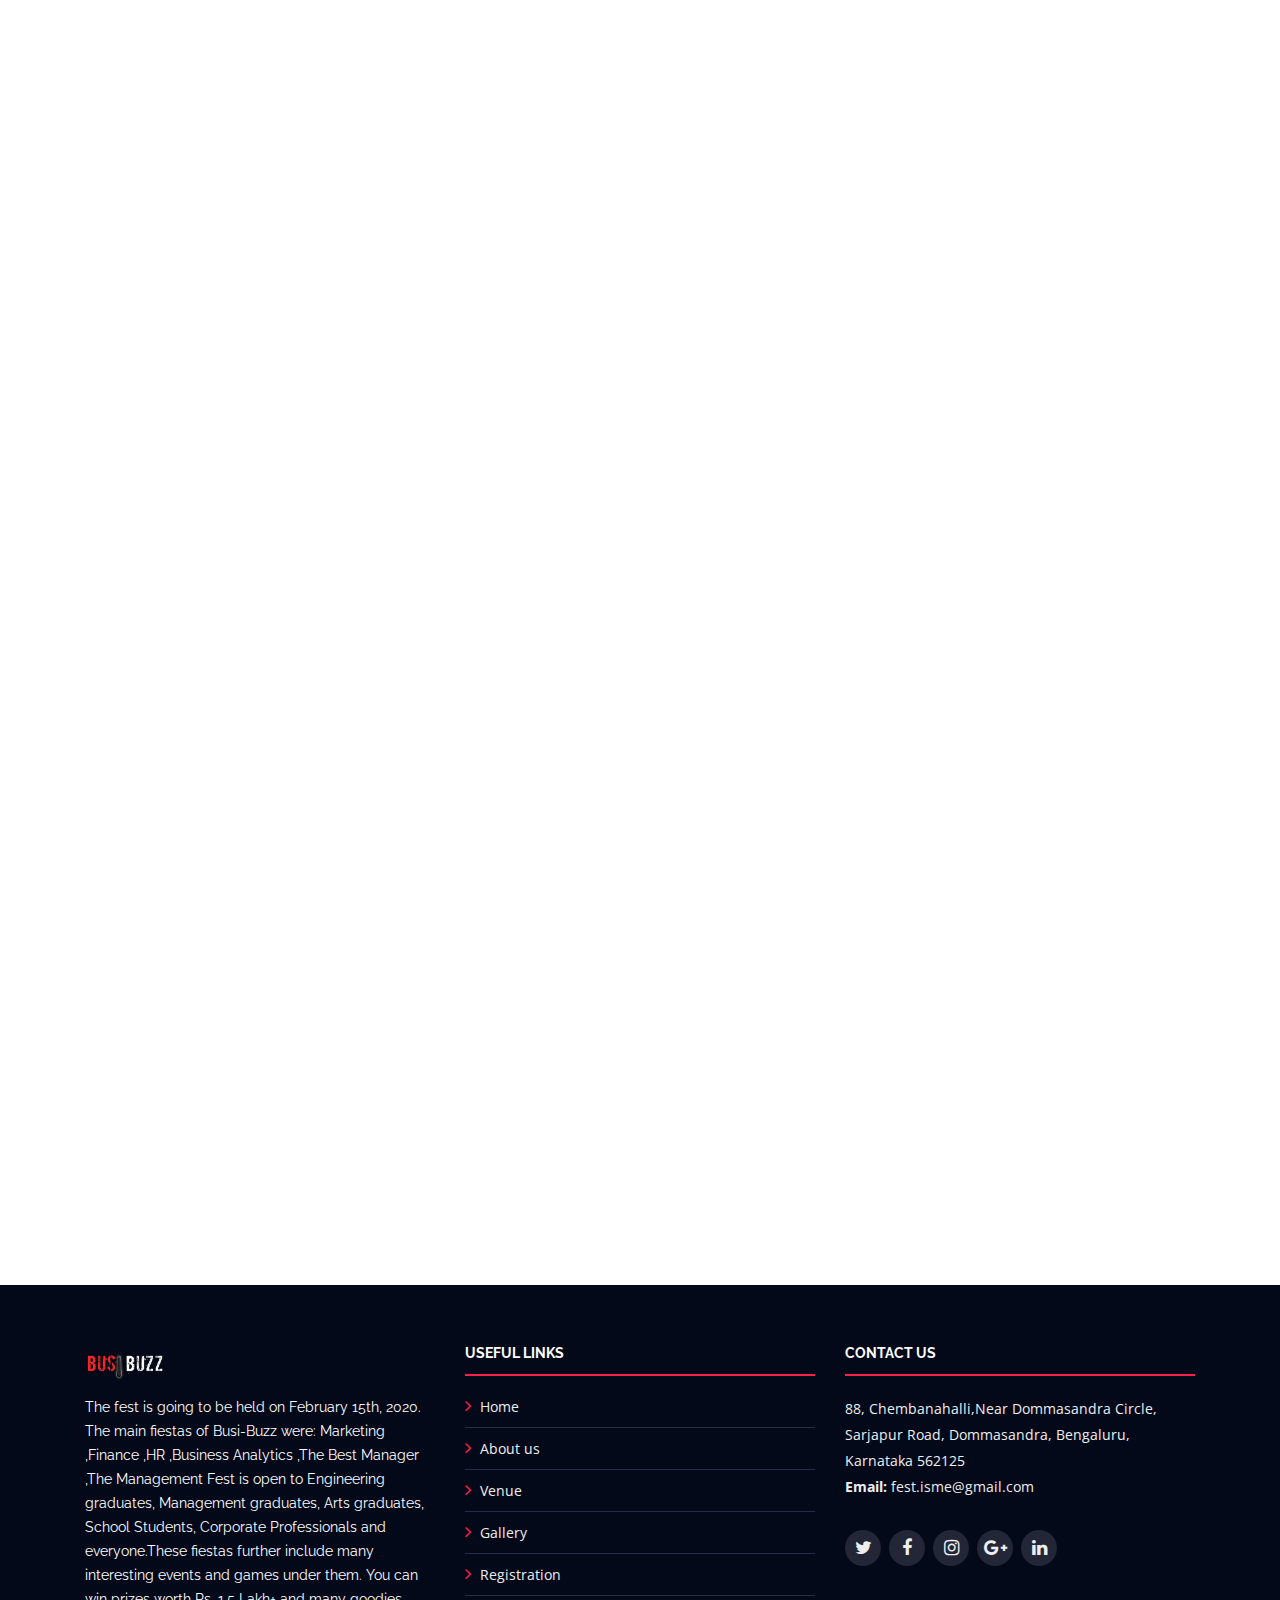
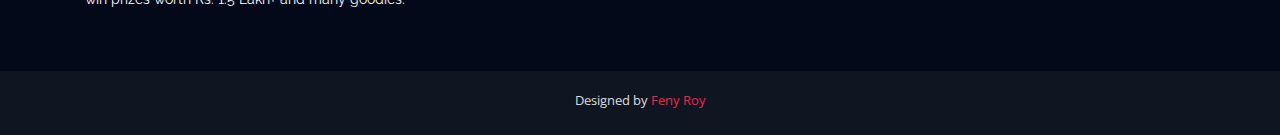
==== commit 2f7d526b: "Pre Launch Updates" ====
--- a/index.html
+++ b/index.html
@@ -196,7 +196,7 @@
                   class="img-fluid"
                 />
                 <div class="details">
-                  <h3><a href="#events">Greeky Stark</a></h3>
+                  <h3><a href="greeky.html">Greeky Stark</a></h3>
                   <p>Bussiness Analytics</p>
                 </div>
               </div>
@@ -670,7 +670,7 @@
             <img class="img-fluid" src="img/upi.jpg"/>
           </div>
           <div class="col-lg-3 cta-btn-container text-center">
-            <a class="cta-btn align-middle" href="#registration">Registration</a>
+            <a class="cta-btn align-middle" href="https://docs.google.com/forms/d/e/1FAIpQLSeZZYjNl2P5ZXkuhctQT6zo79GxZPD9IWt-vHztOWvycnuDrw/viewform">Registration</a>
           </div>
         </div>
 
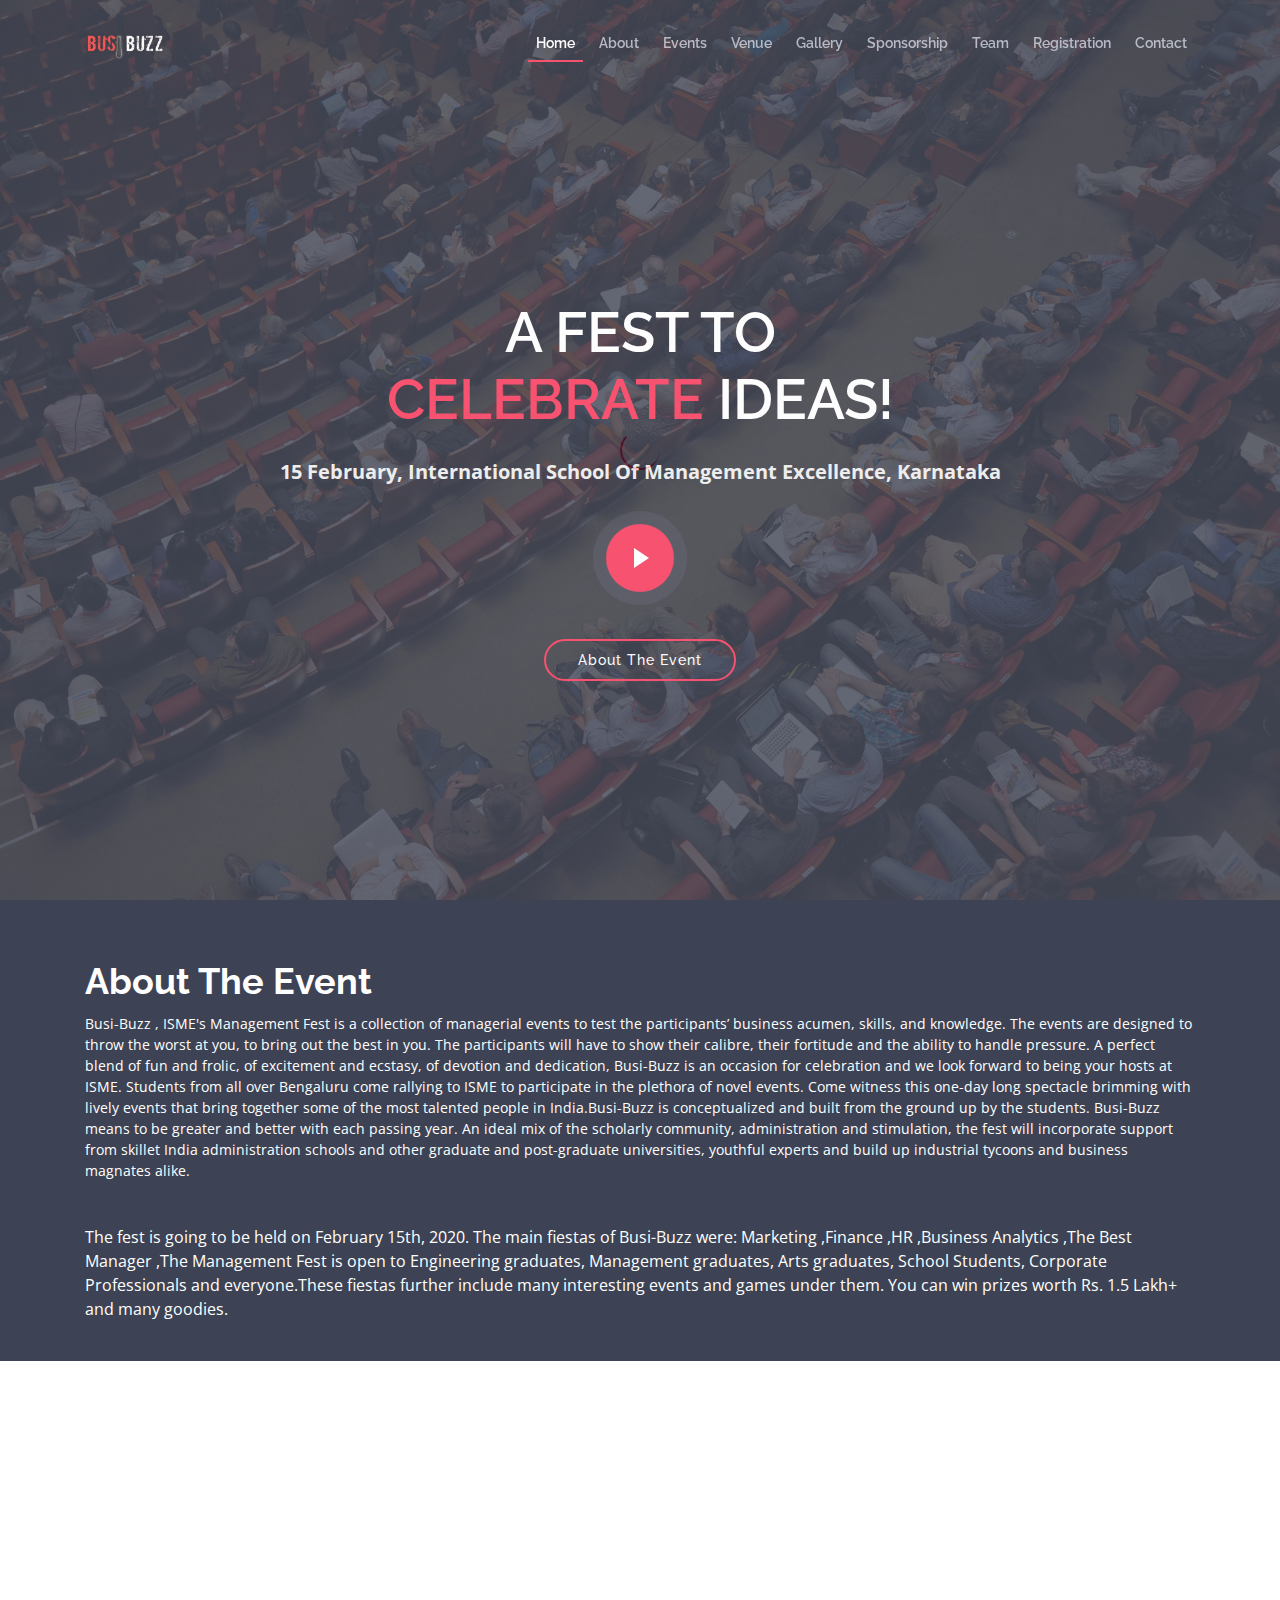
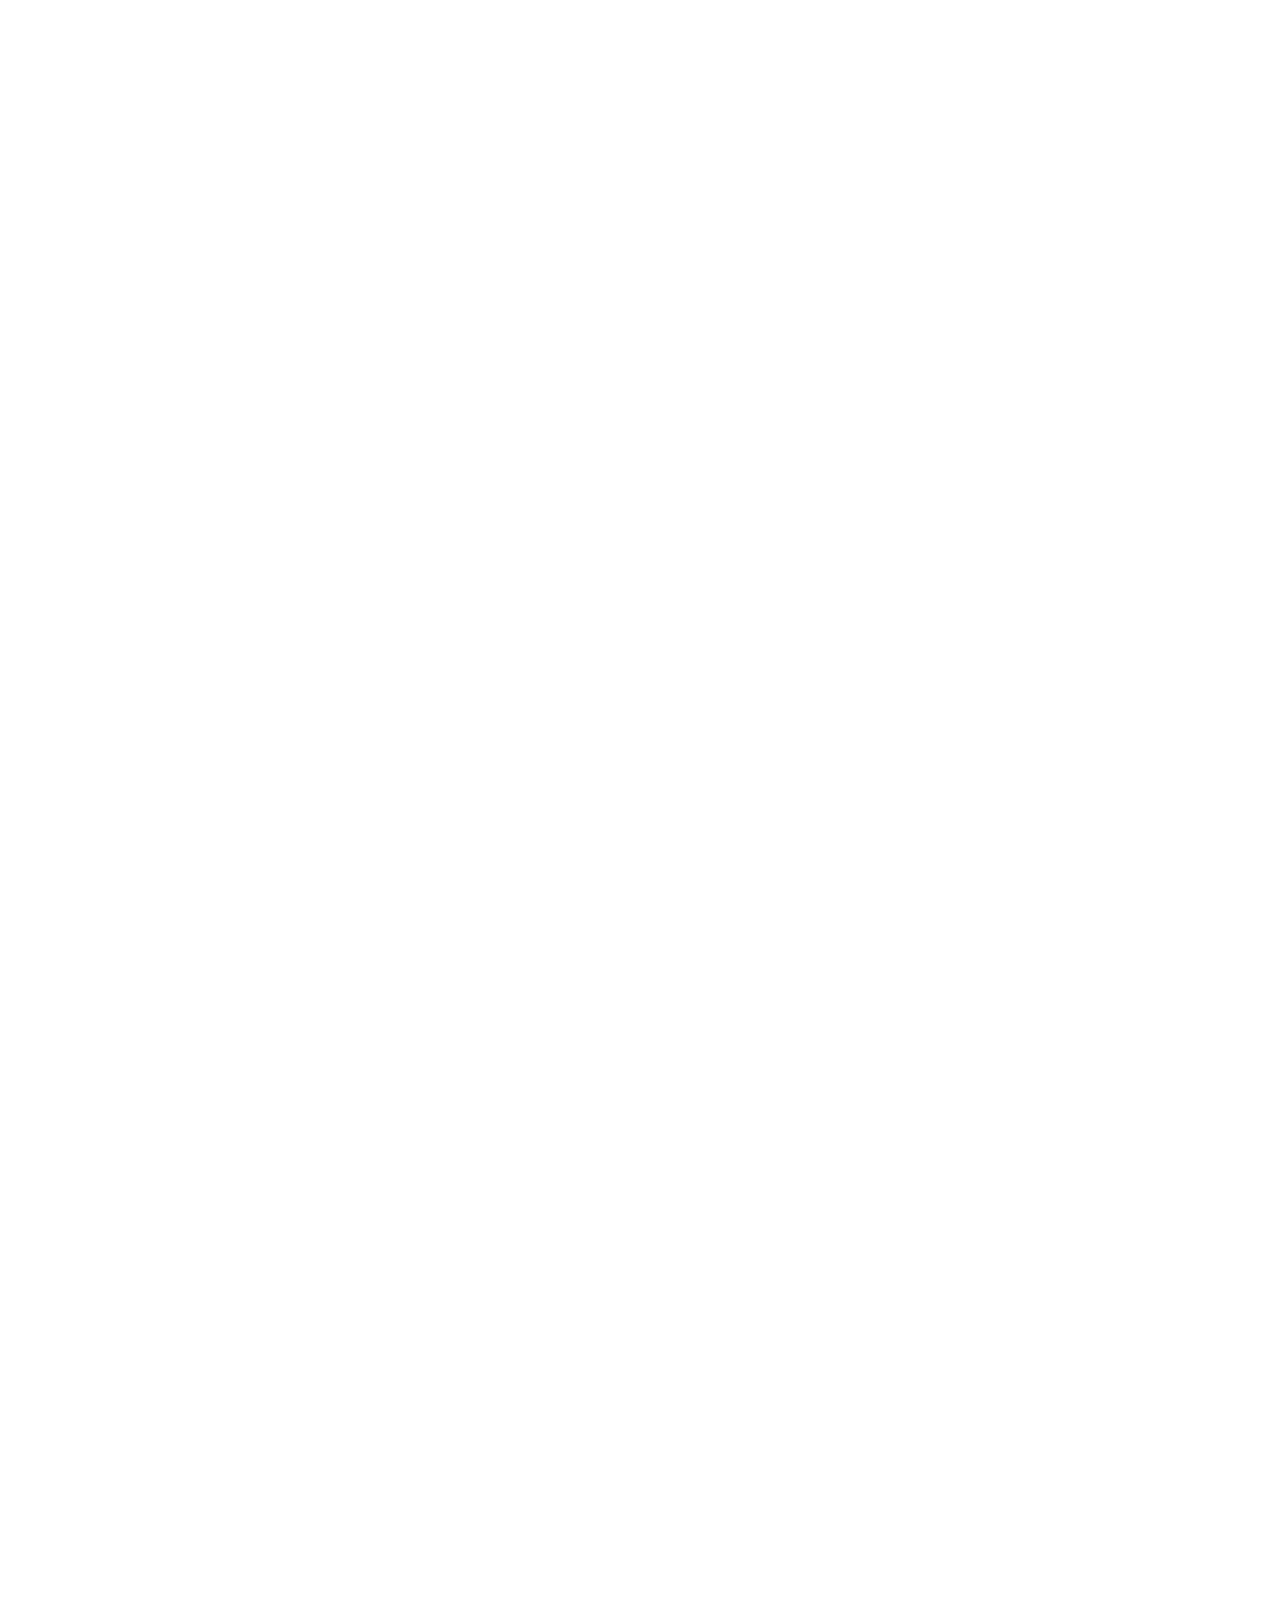
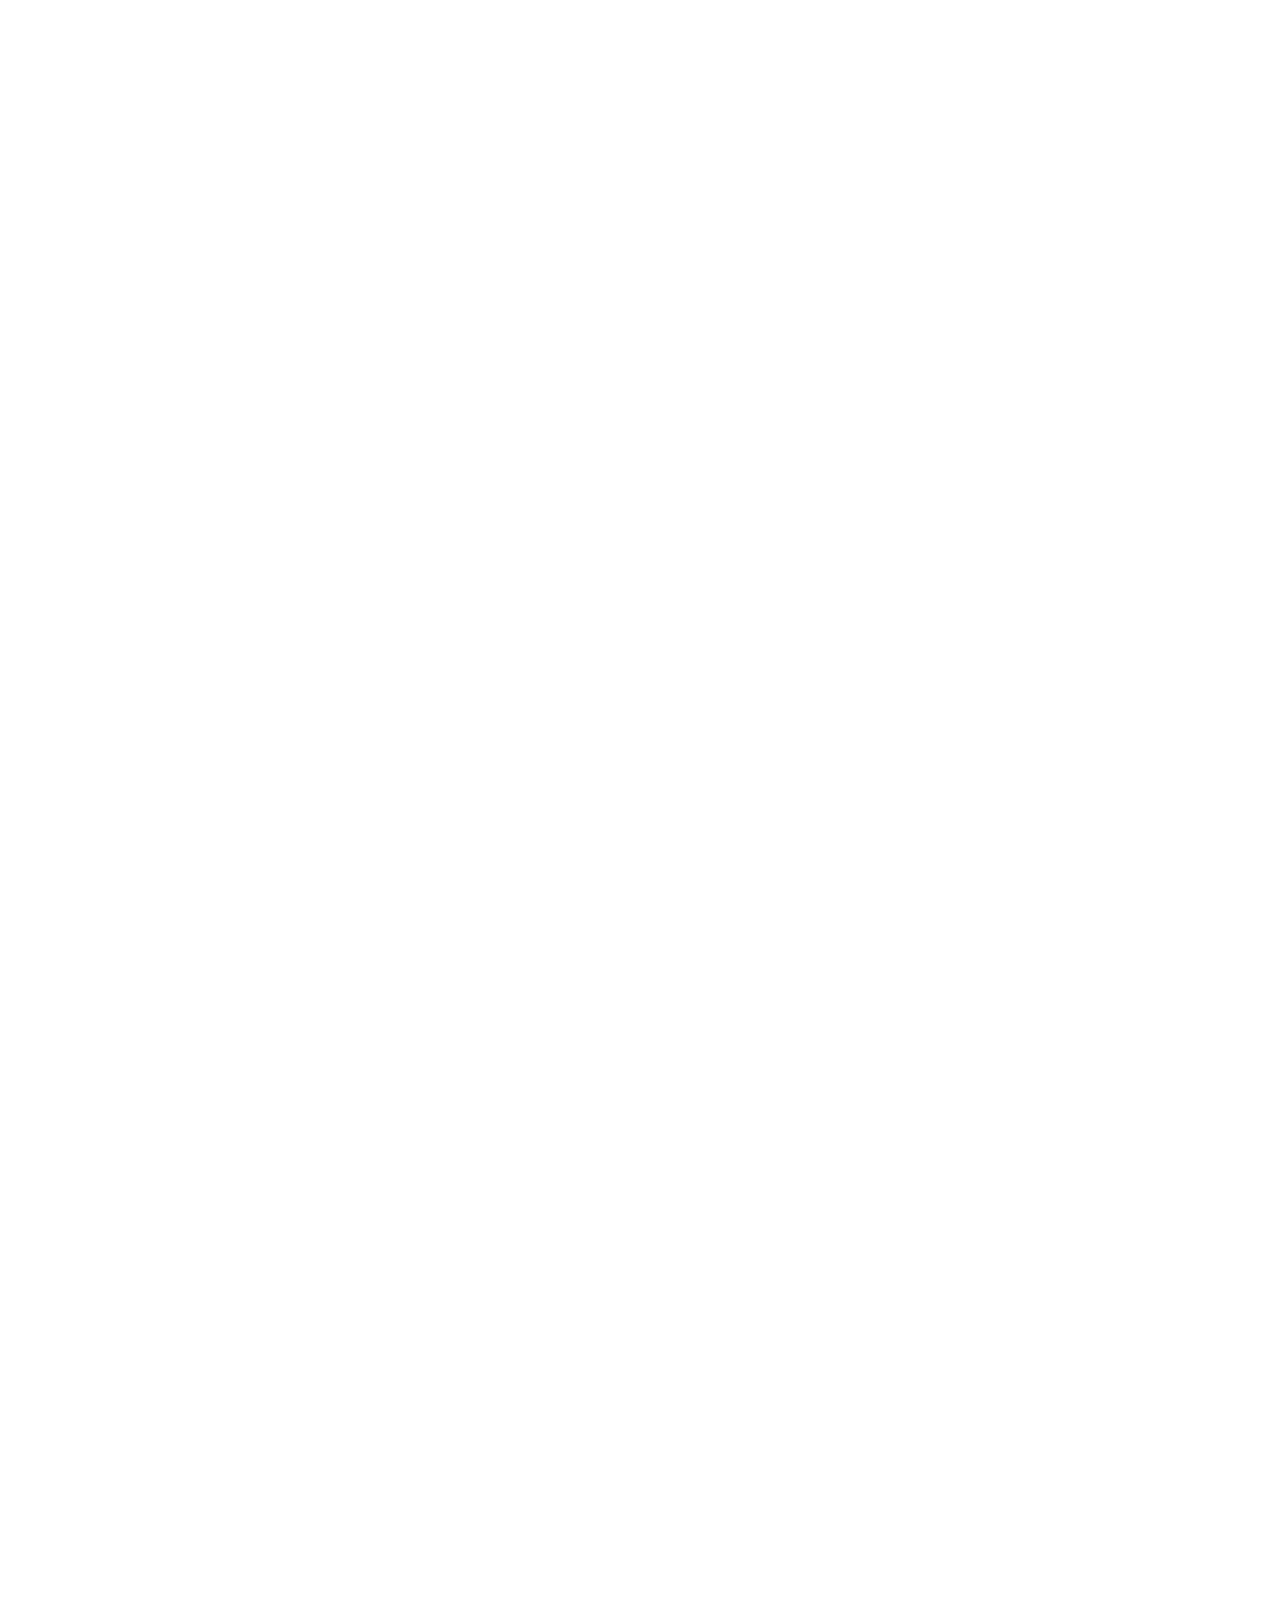
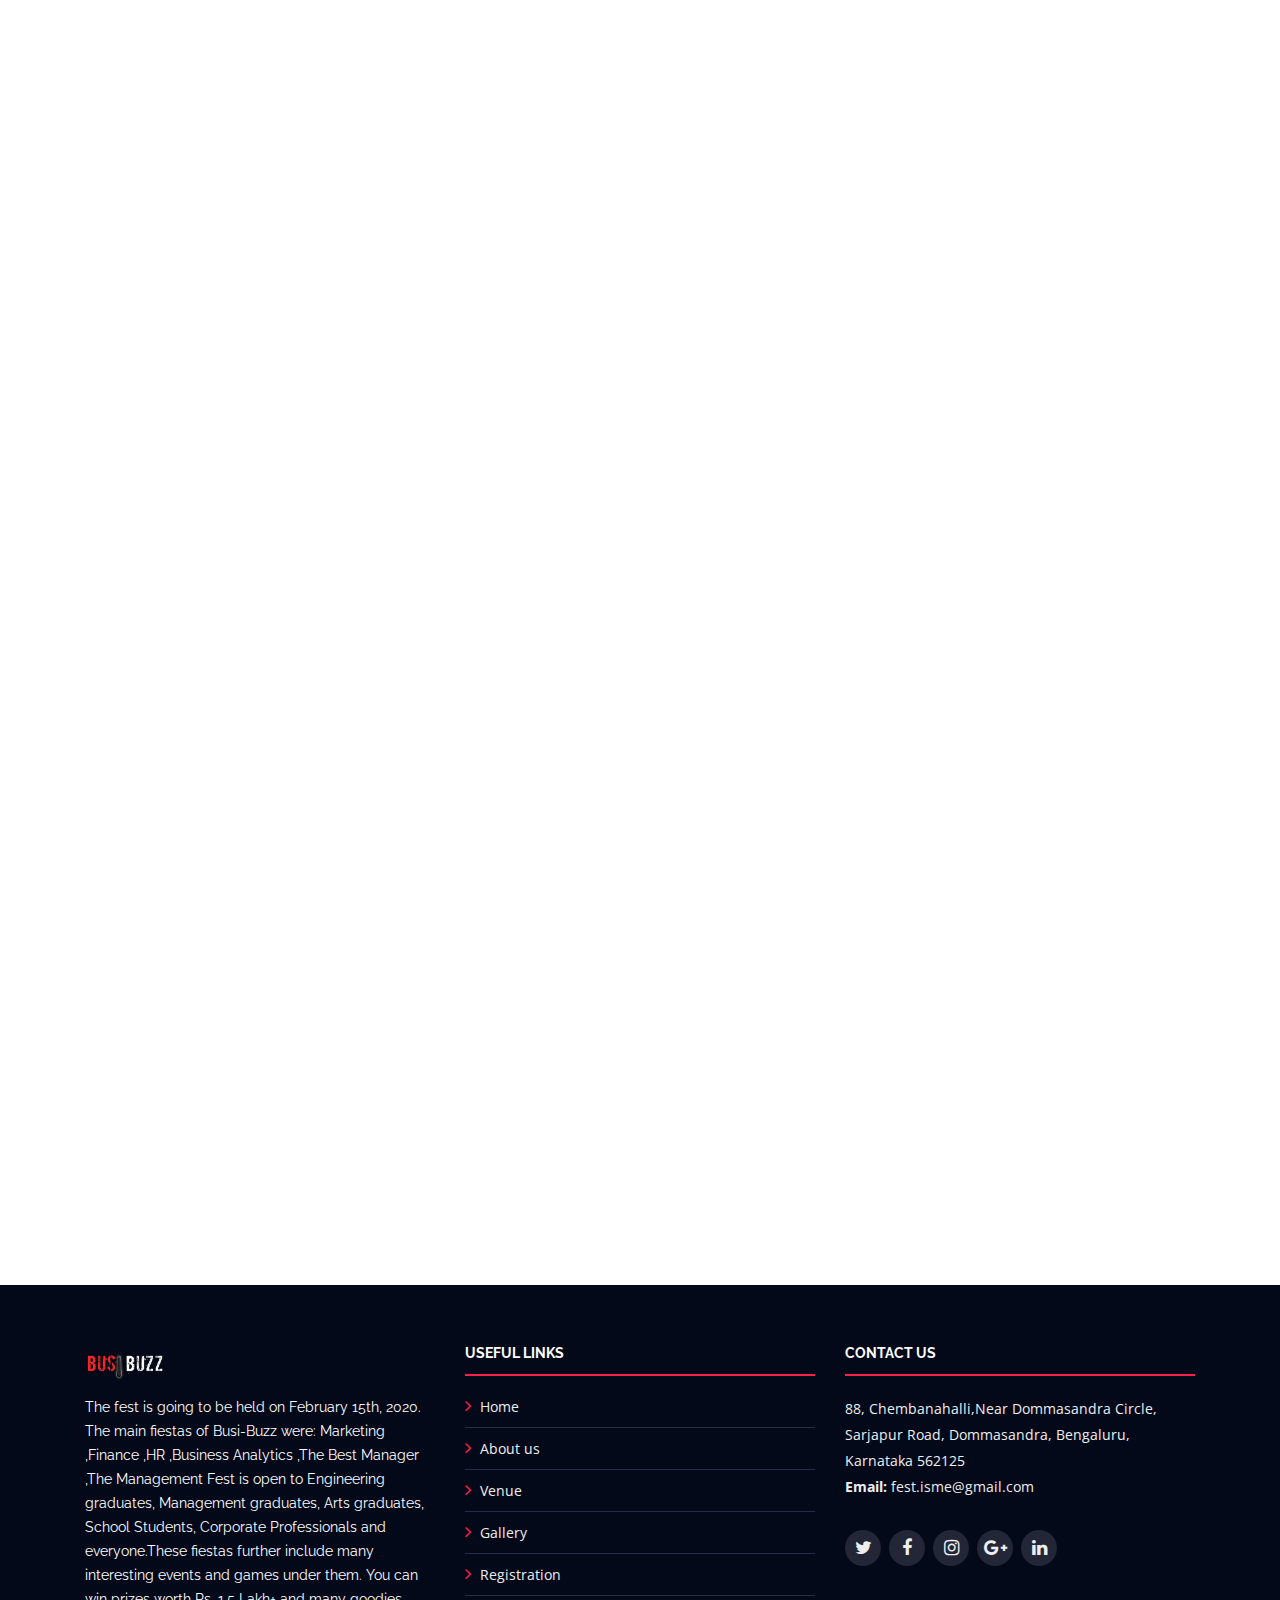
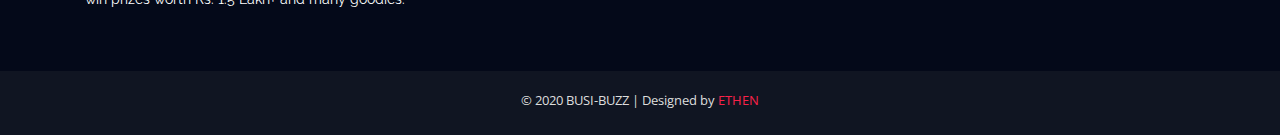
==== commit 311ade88: "Pre Launch #2" ====
--- a/index.html
+++ b/index.html
@@ -772,7 +772,8 @@
       <div class="container">
         <div class="credits">
           <br>
-          Designed by <a href="https://fenyroy.github.io">Feny Roy</a>
+          © 2020 BUSI-BUZZ | 
+          Designed by <a href="http://isme.in/">ETHEN</a>
         </div>
       </div>
     </footer>
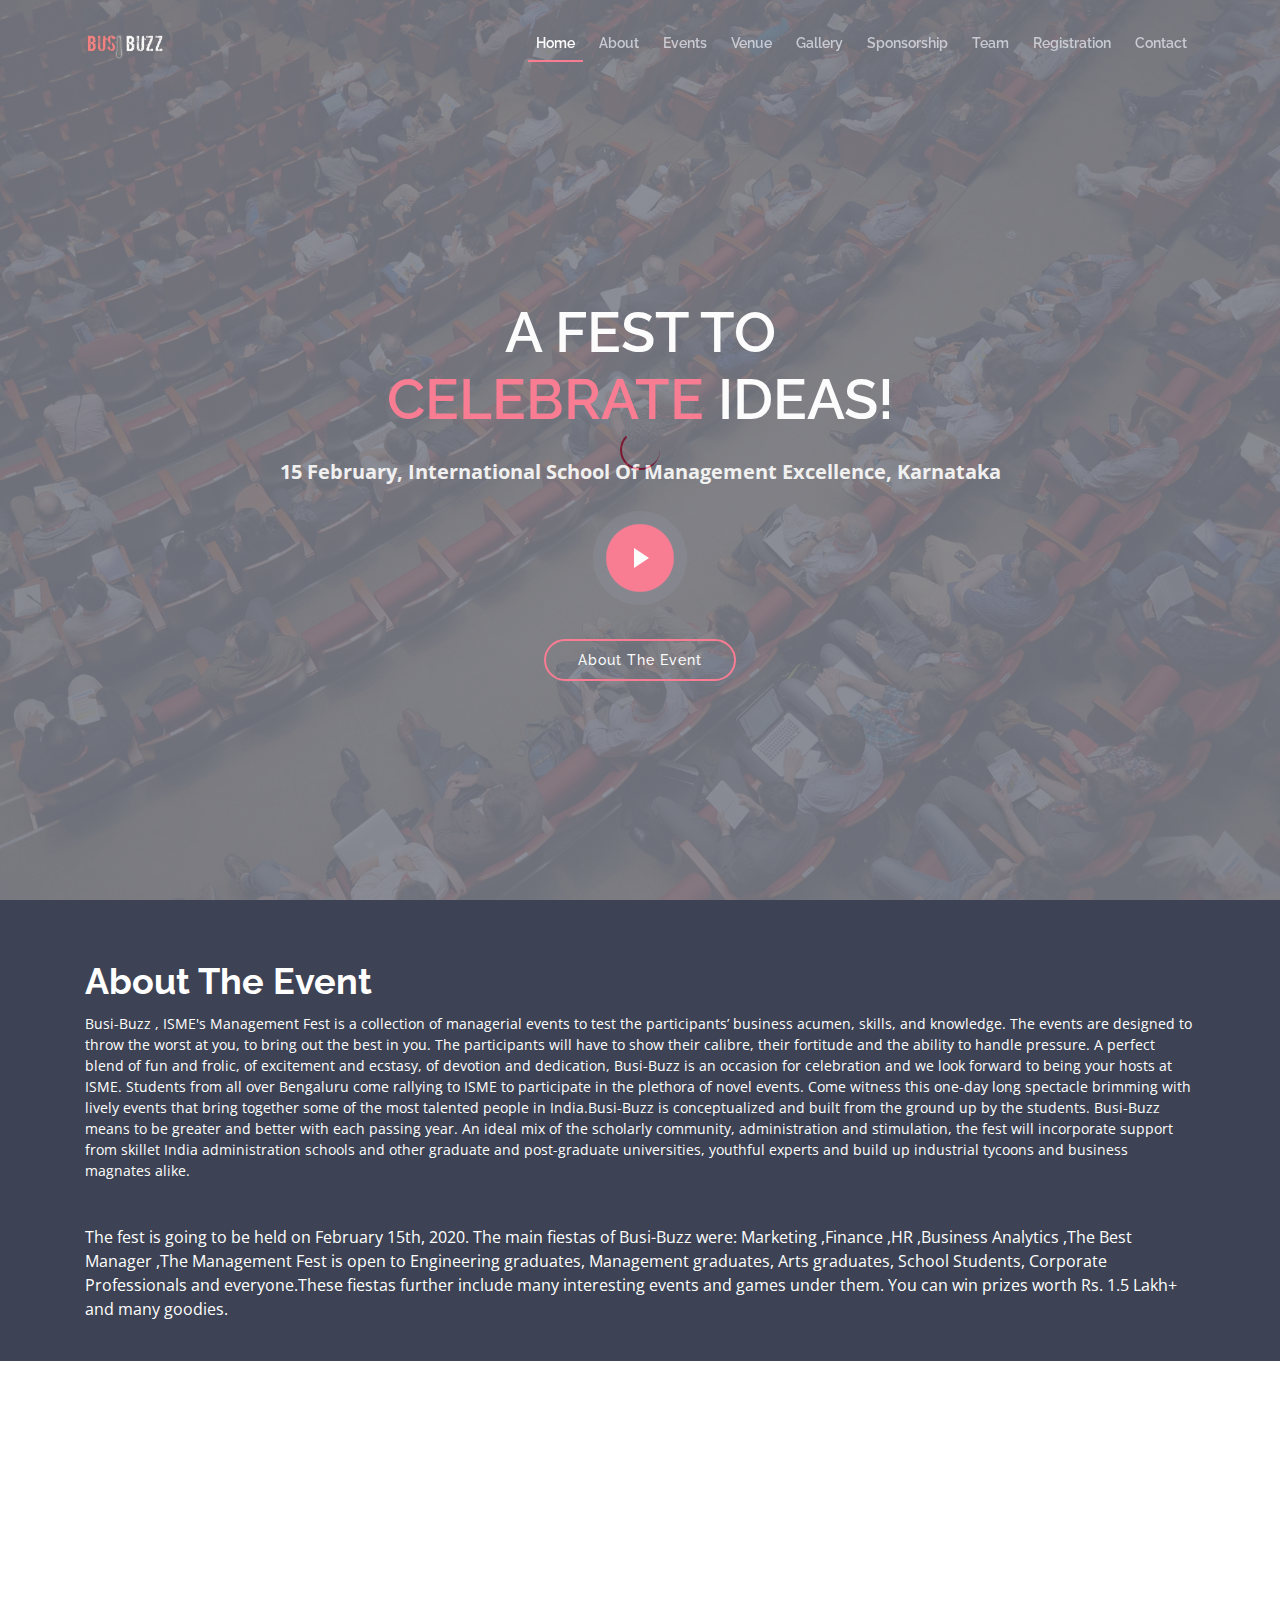
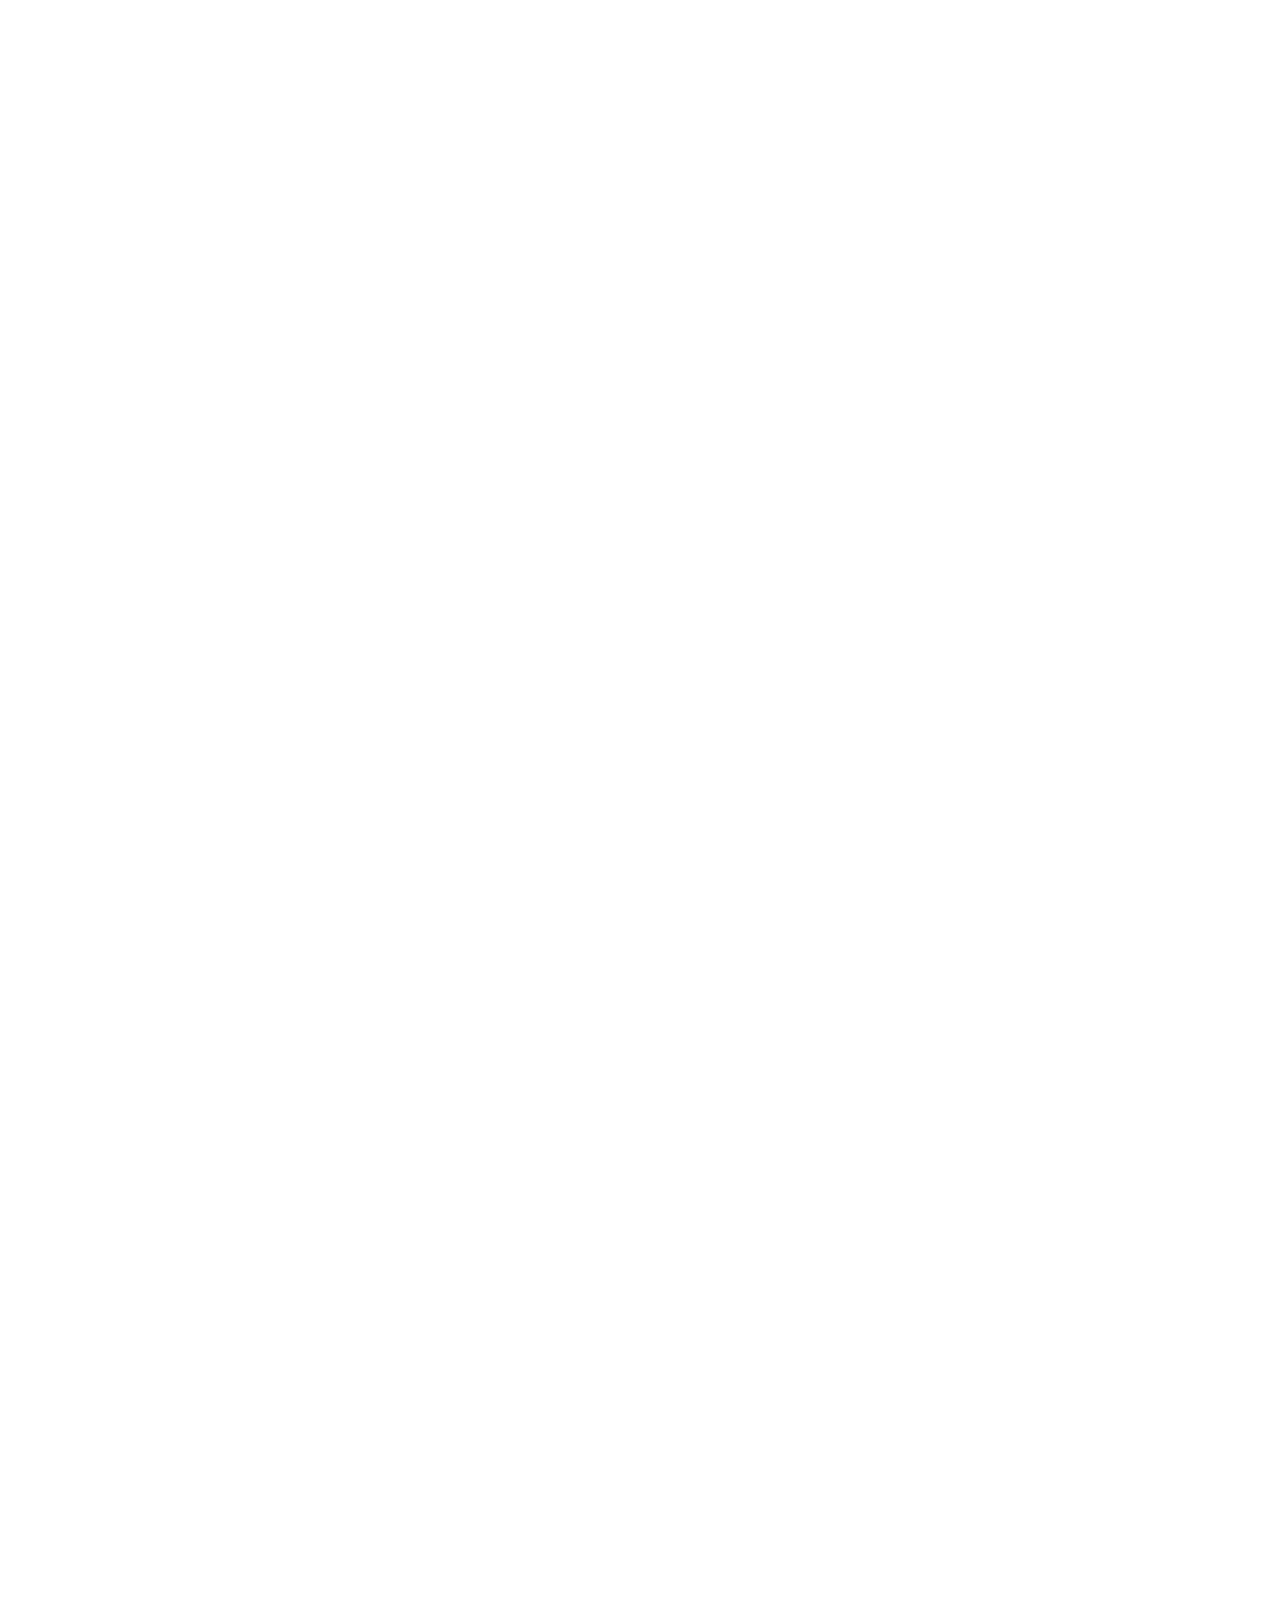
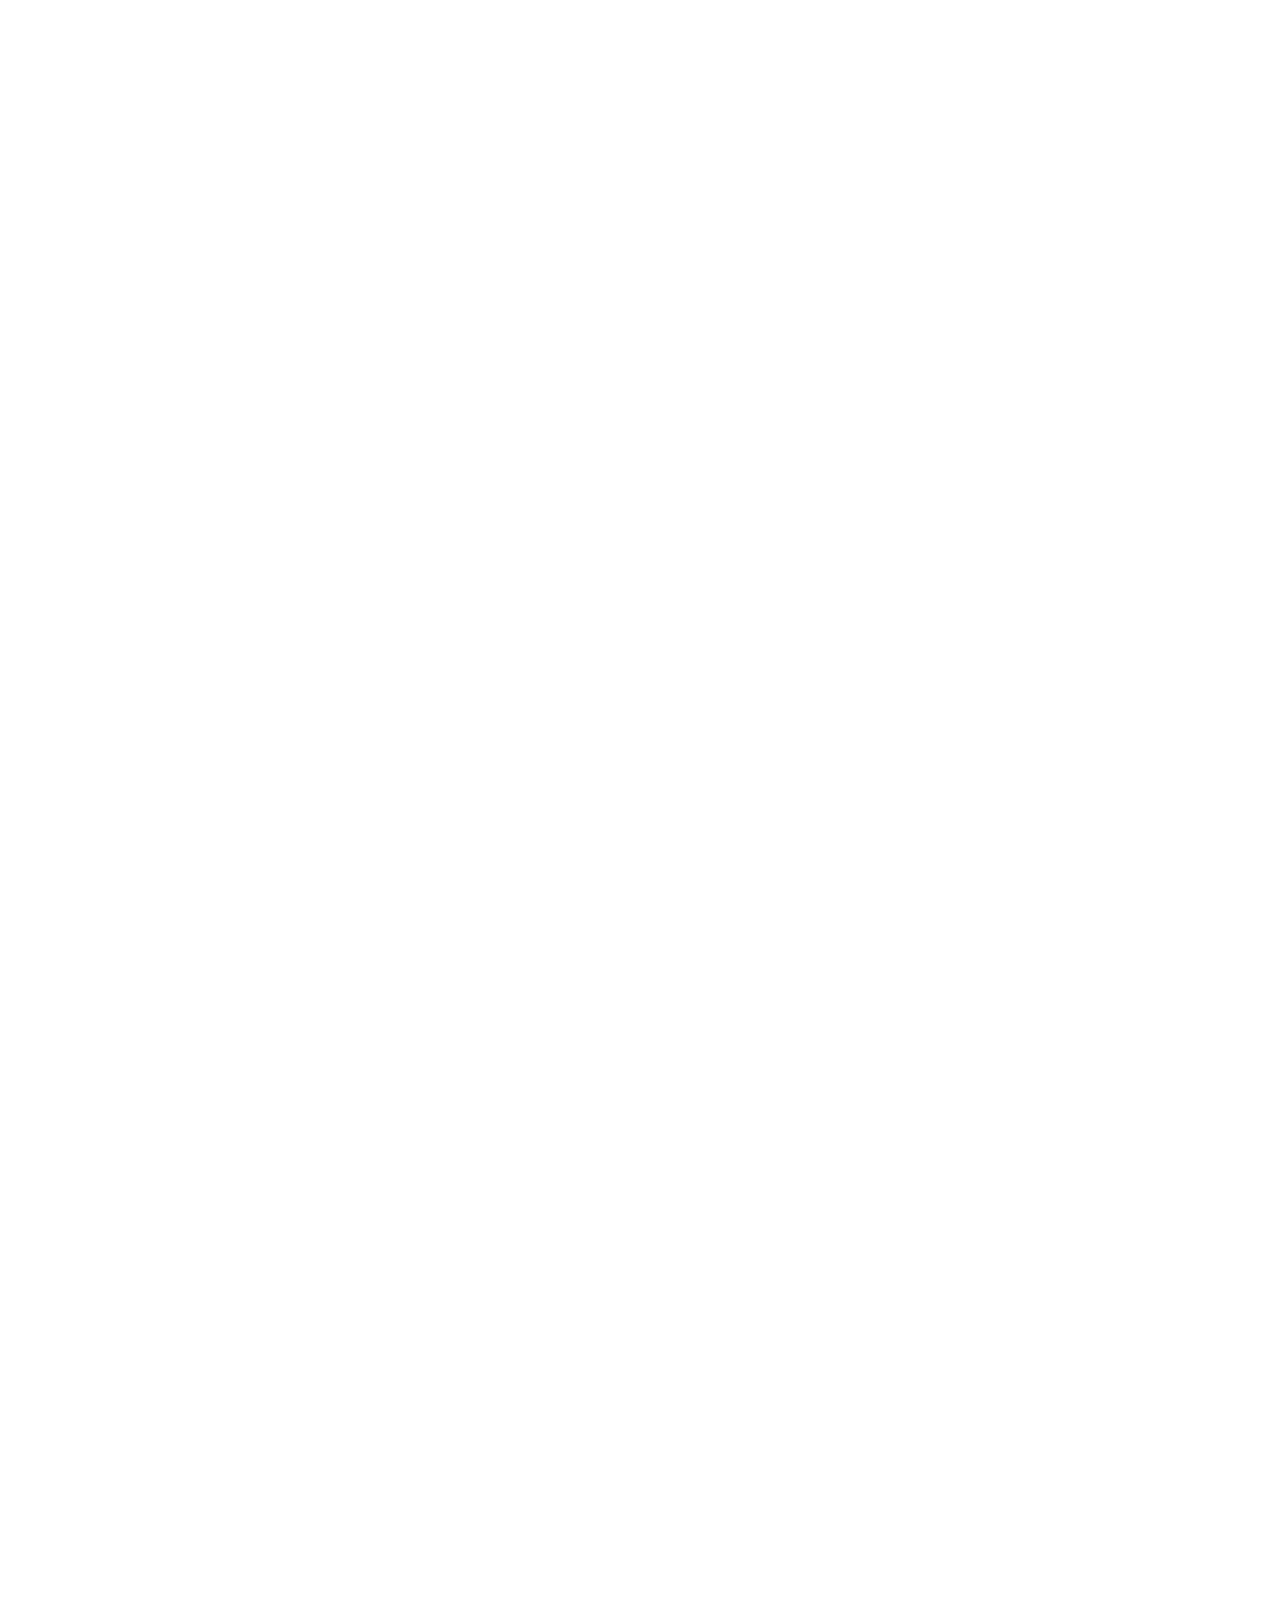
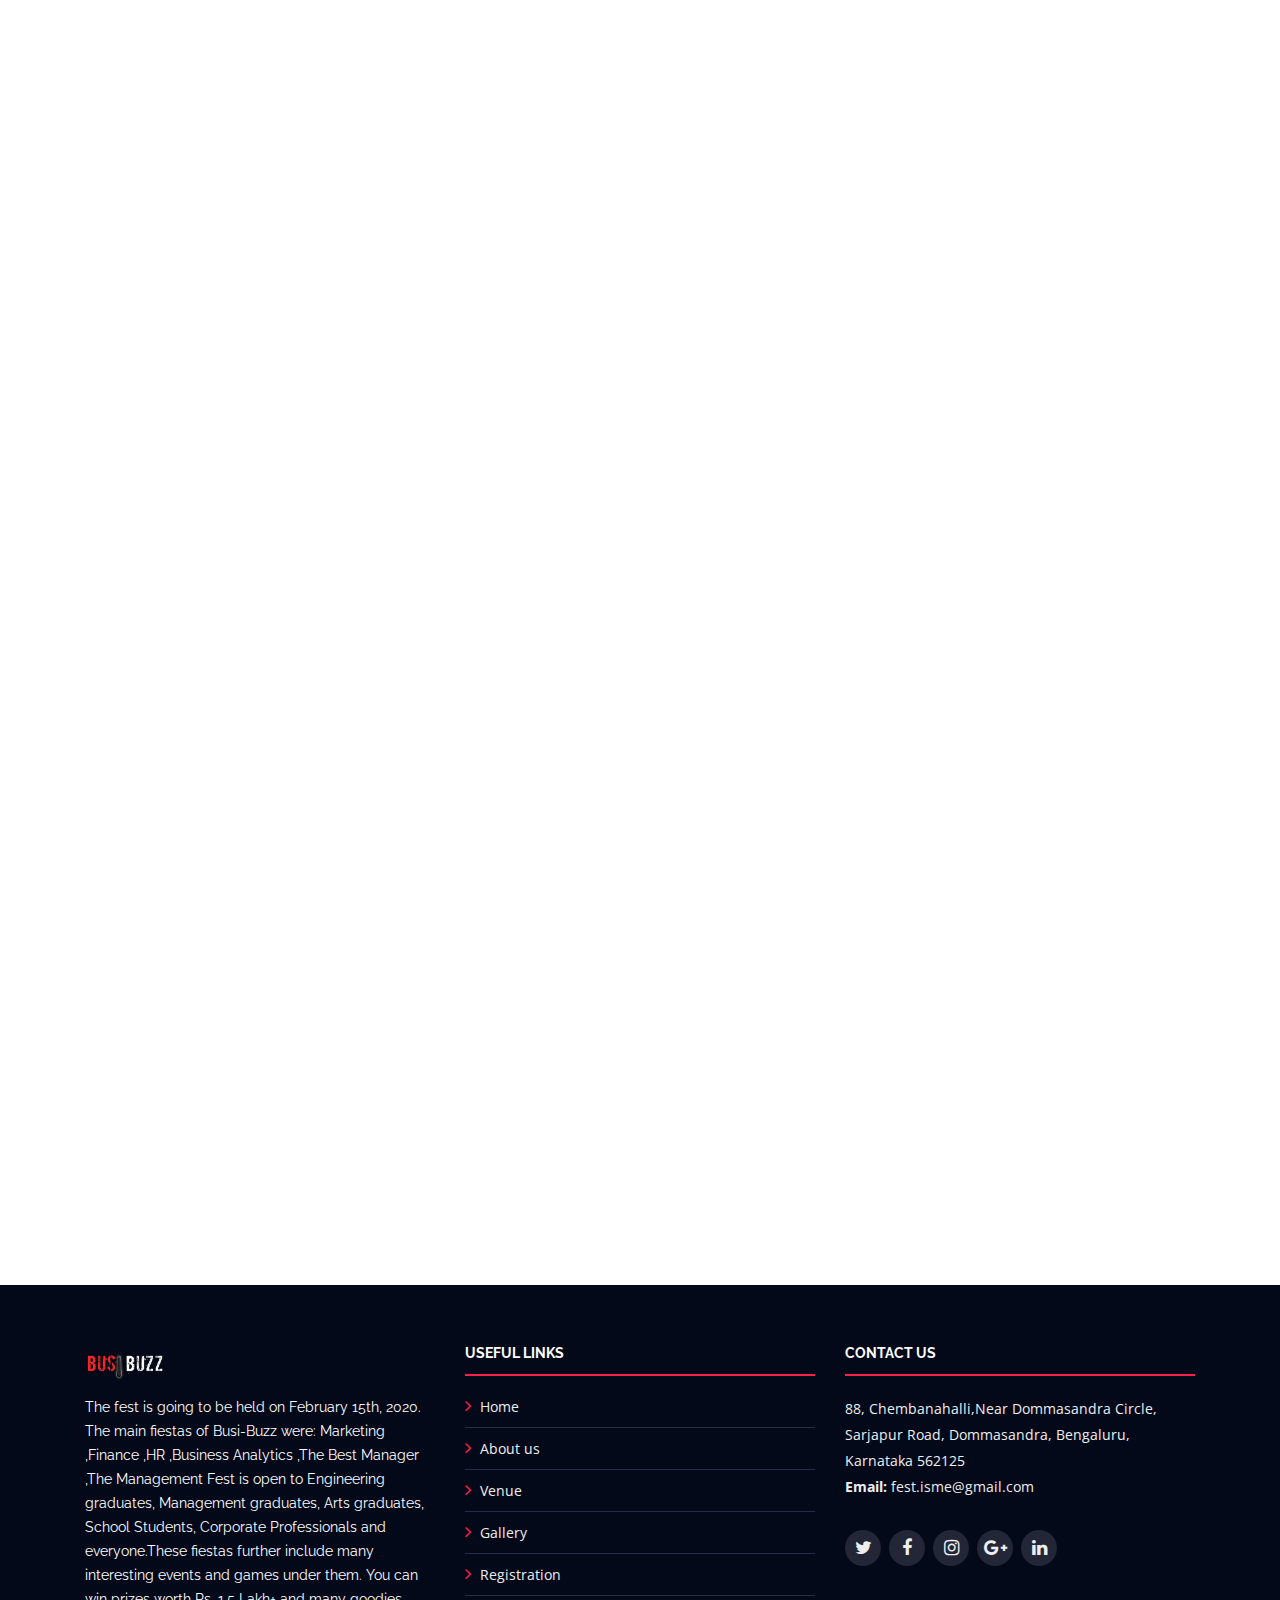
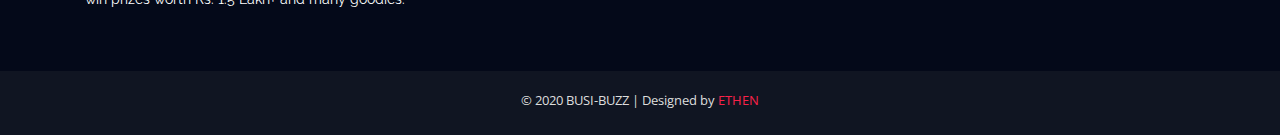
==== commit 1e751709: "Typo Edits" ====
--- a/index.html
+++ b/index.html
@@ -196,8 +196,8 @@
                   class="img-fluid"
                 />
                 <div class="details">
-                  <h3><a href="greeky.html">Greeky Stark</a></h3>
-                  <p>Bussiness Analytics</p>
+                  <h3><a href="greeky.html">Geeky Stark</a></h3>
+                  <p>Business Analytics</p>
                 </div>
               </div>
             </div>
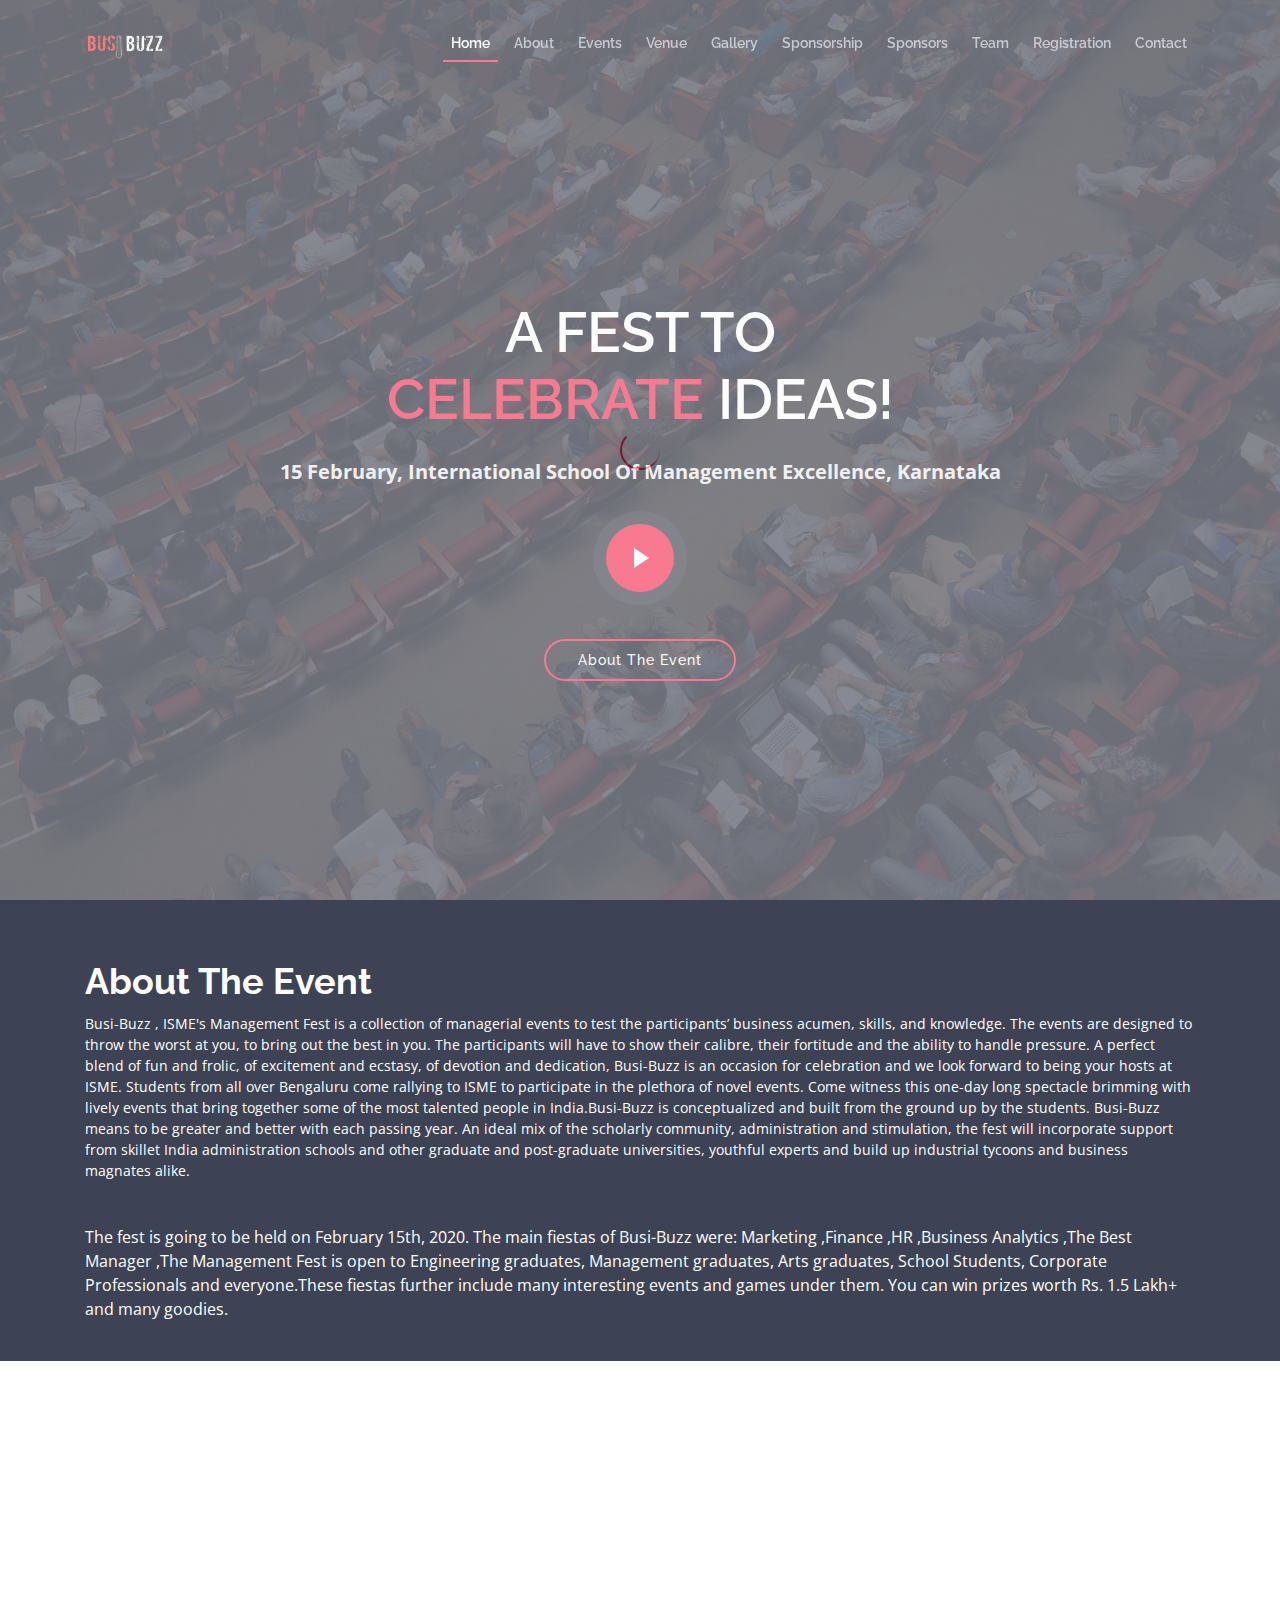
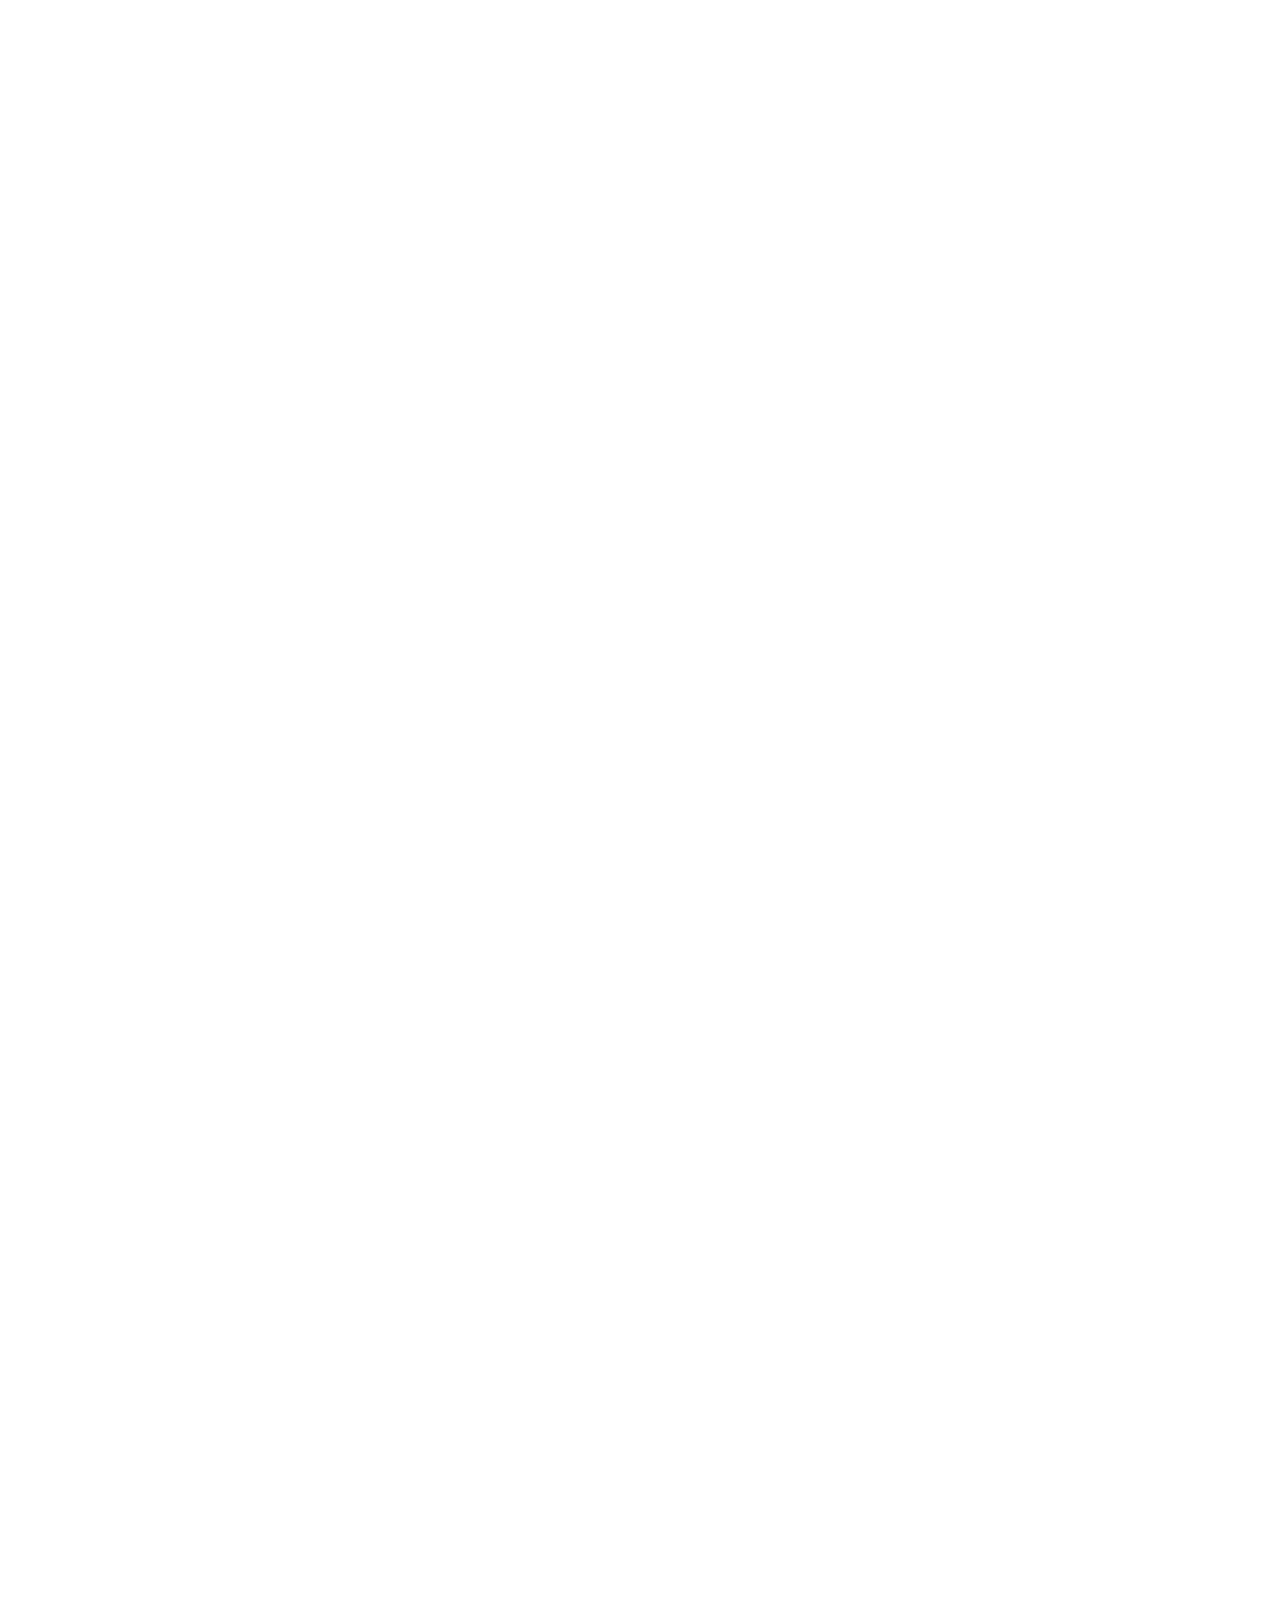
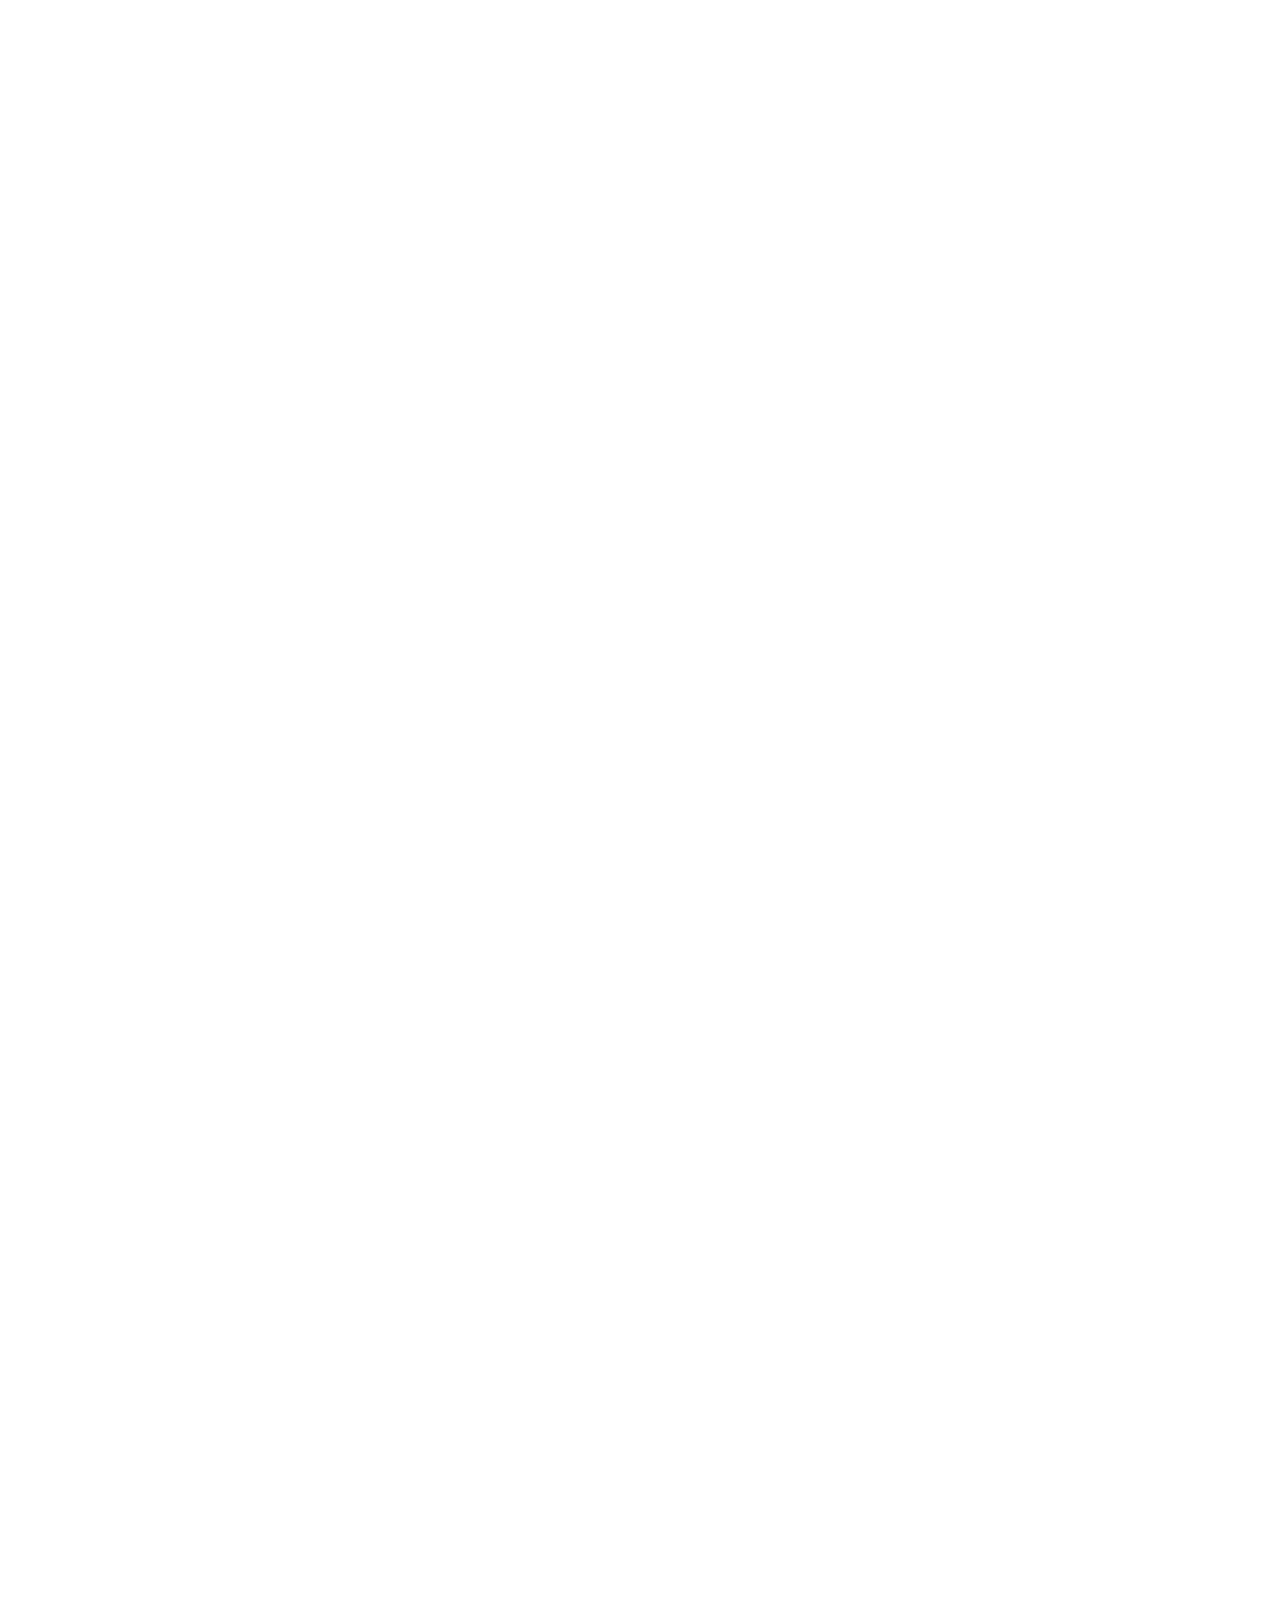
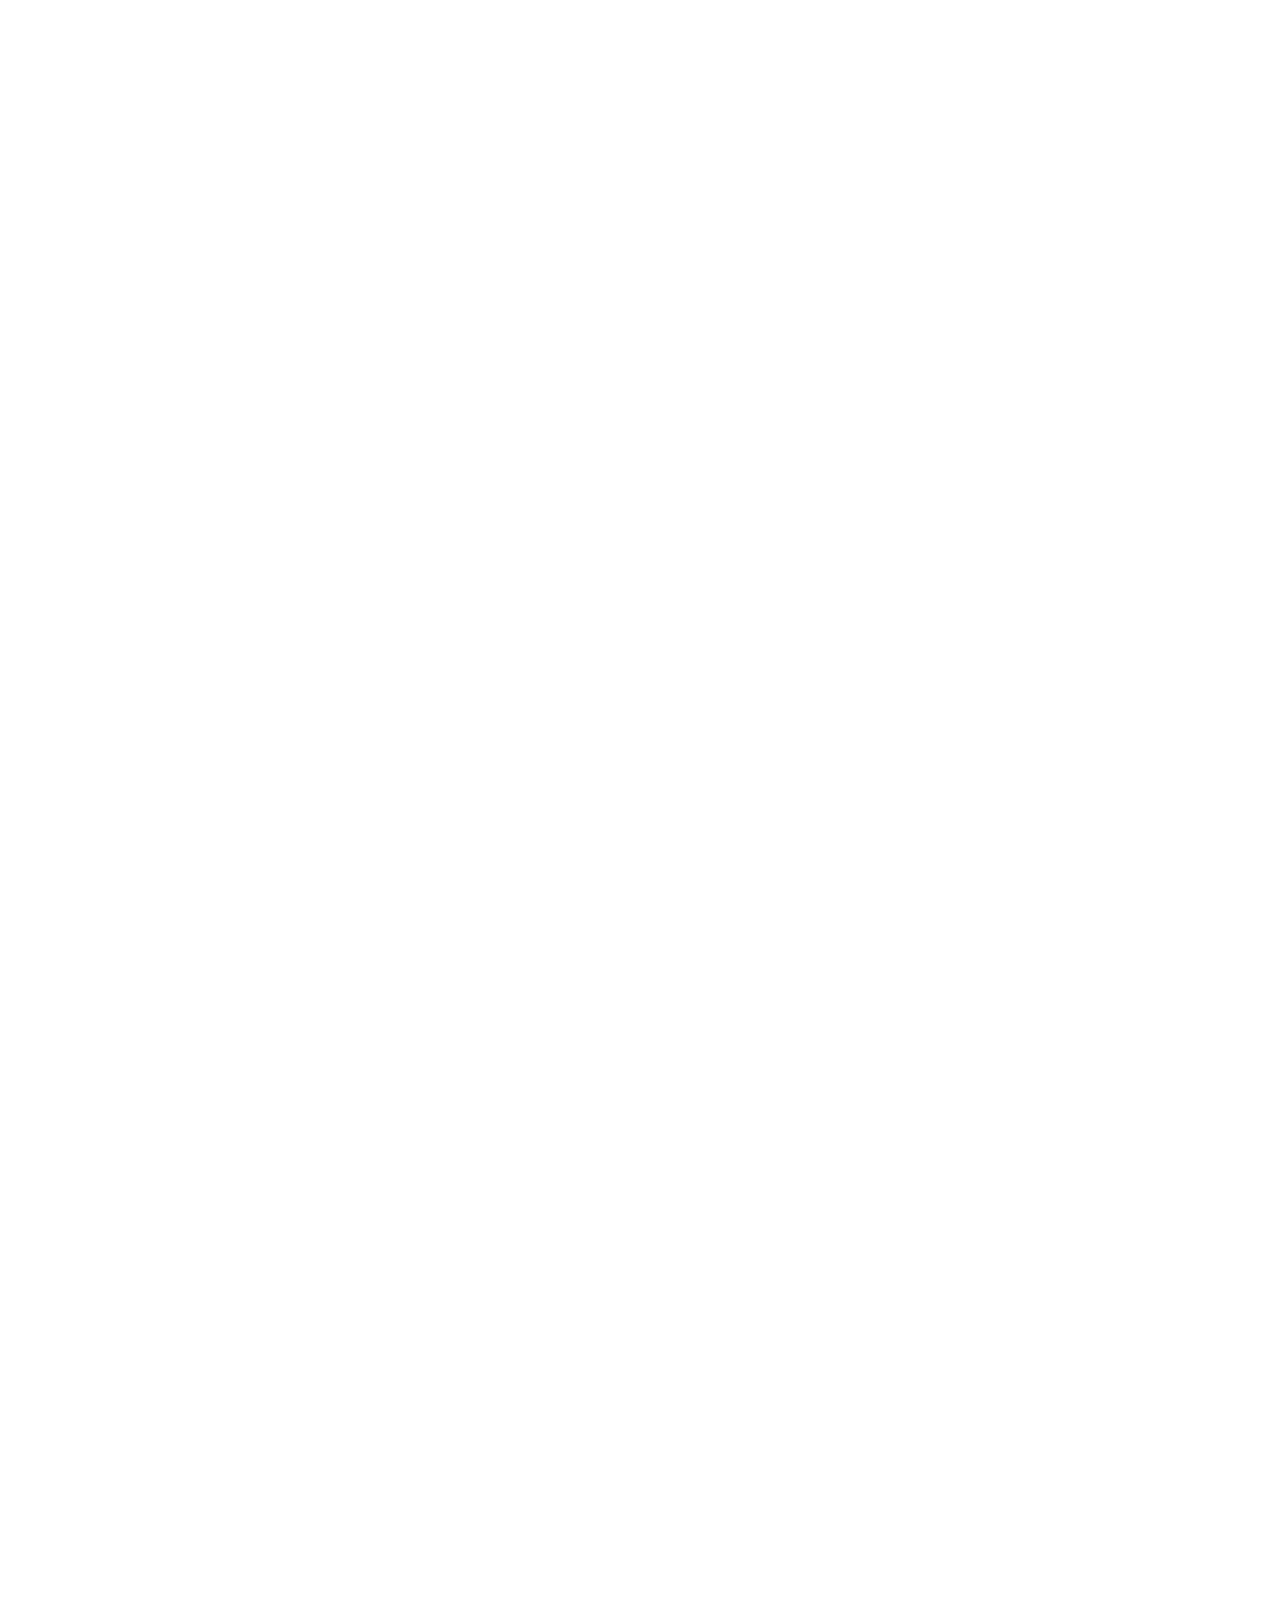
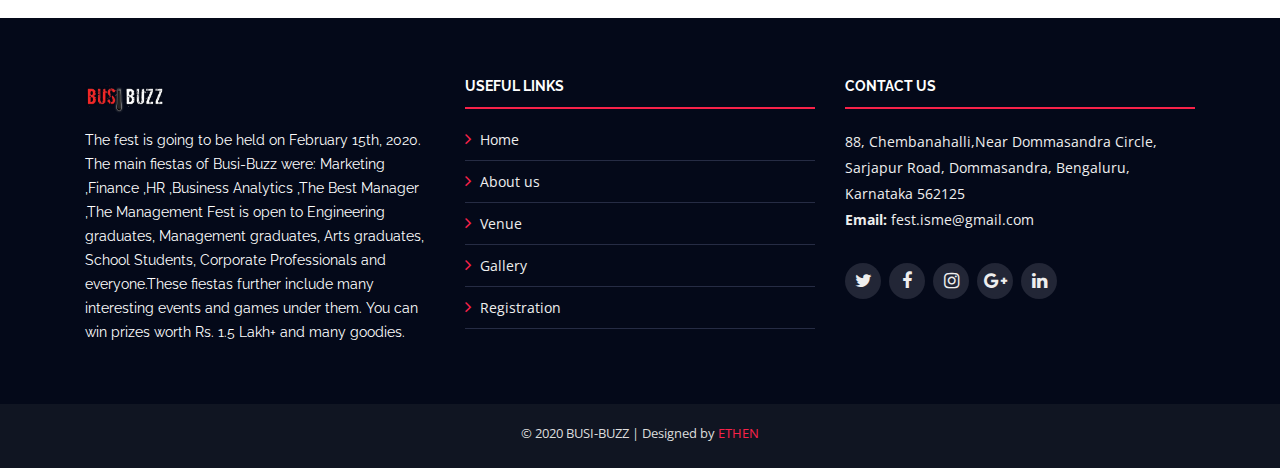
==== commit a280478f: "Sposors Updated" ====
--- a/index.html
+++ b/index.html
@@ -66,6 +66,7 @@
             <li><a href="#venue">Venue</a></li>
             <li><a href="#gallery">Gallery</a></li>
             <li><a href="#sponsorships">Sponsorship</a></li>
+            <li><a href="#sponsors">Sponsors</a></li>
             <li><a href="#team">Team</a></li>
             <li><a href="#registration">Registration</a></li>
             <li><a href="#contact">Contact</a></li>
@@ -539,6 +540,33 @@
       </section>
 
 
+      <section id="sponsors" class="bg-gray pt100 pb100 wow fadeInUp">
+        <div class="container">
+            
+            <div class="section-header">
+              <h2 >Sponsors</h2>
+            </div>
+            <div class="brand_carousel owl-carousel" >
+                <div class="brand_item text-center">
+                    <img src="img/brand/sponsor1.jpg" alt="brand">
+                </div> 
+                <div class="brand_item text-center">
+                  <img src="img/brand/sponsor2.jpg" alt="brand">
+              </div>
+              <div class="brand_item text-center">
+                <img src="img/brand/sponsor3.jpg" alt="brand">
+            </div> 
+            <div class="brand_item text-center">
+              <img src="img/brand/sponsor4.jpeg" alt="brand">
+          </div>
+            </div>
+        </div>
+    </section>
+    <!--brands section end-->
+
+
+
+
           <!--==========================
       Our Team Section
     ============================-->
@@ -607,7 +635,7 @@
             <div class="member">
               <div class="pic"><img src="img/team-4.jpg" alt=""></div>
               <div class="details">
-                <h4>Nikhil Propriedy</h4>
+                <h4>Nikhil Poripireddy</h4>
                 <span>Marketing Event</span>
                 <p><a href="tel:+917989451099" style="color: black;">+91-7989451099</a></p>              
               </div>
--- a/css/style.css
+++ b/css/style.css
@@ -1010,6 +1010,29 @@
   margin-bottom: 0;
 }
 
+
+
+.brand_item {
+  opacity: 0.4;
+  -webkit-transition: all ease-in-out 0.4s;
+  transition: all ease-in-out 0.4s;
+  
+}
+.brand_item img {
+  display: block;
+  max-width: 200px;
+  margin: 0 auto;
+}
+
+.brand_item:hover {
+  opacity: 1;
+  -webkit-transition: all ease-in-out 0.4s;
+  transition: all ease-in-out 0.4s;
+  -webkit-transform: scale(1.2);
+  transform: scale(1.2);
+}
+
+
 /*--------------------------------------------------------------
 # Venue Section
 --------------------------------------------------------------*/
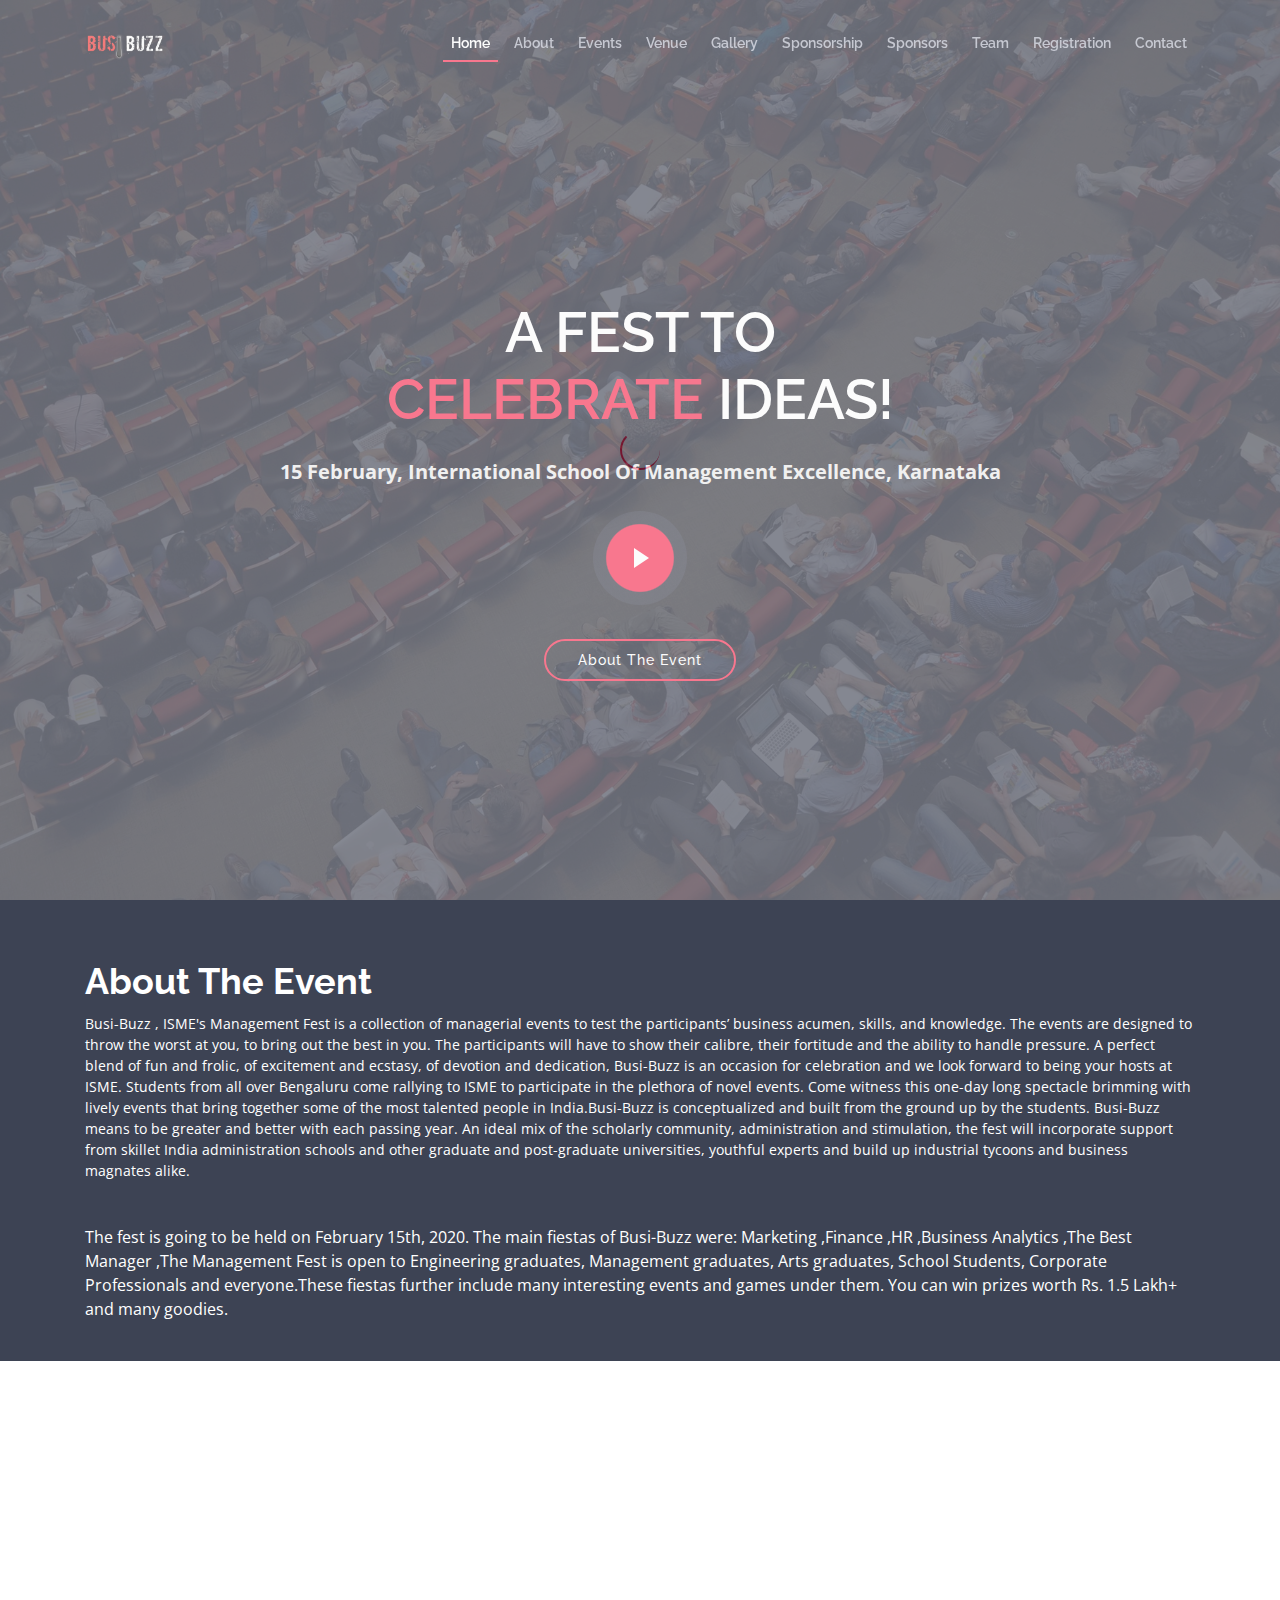
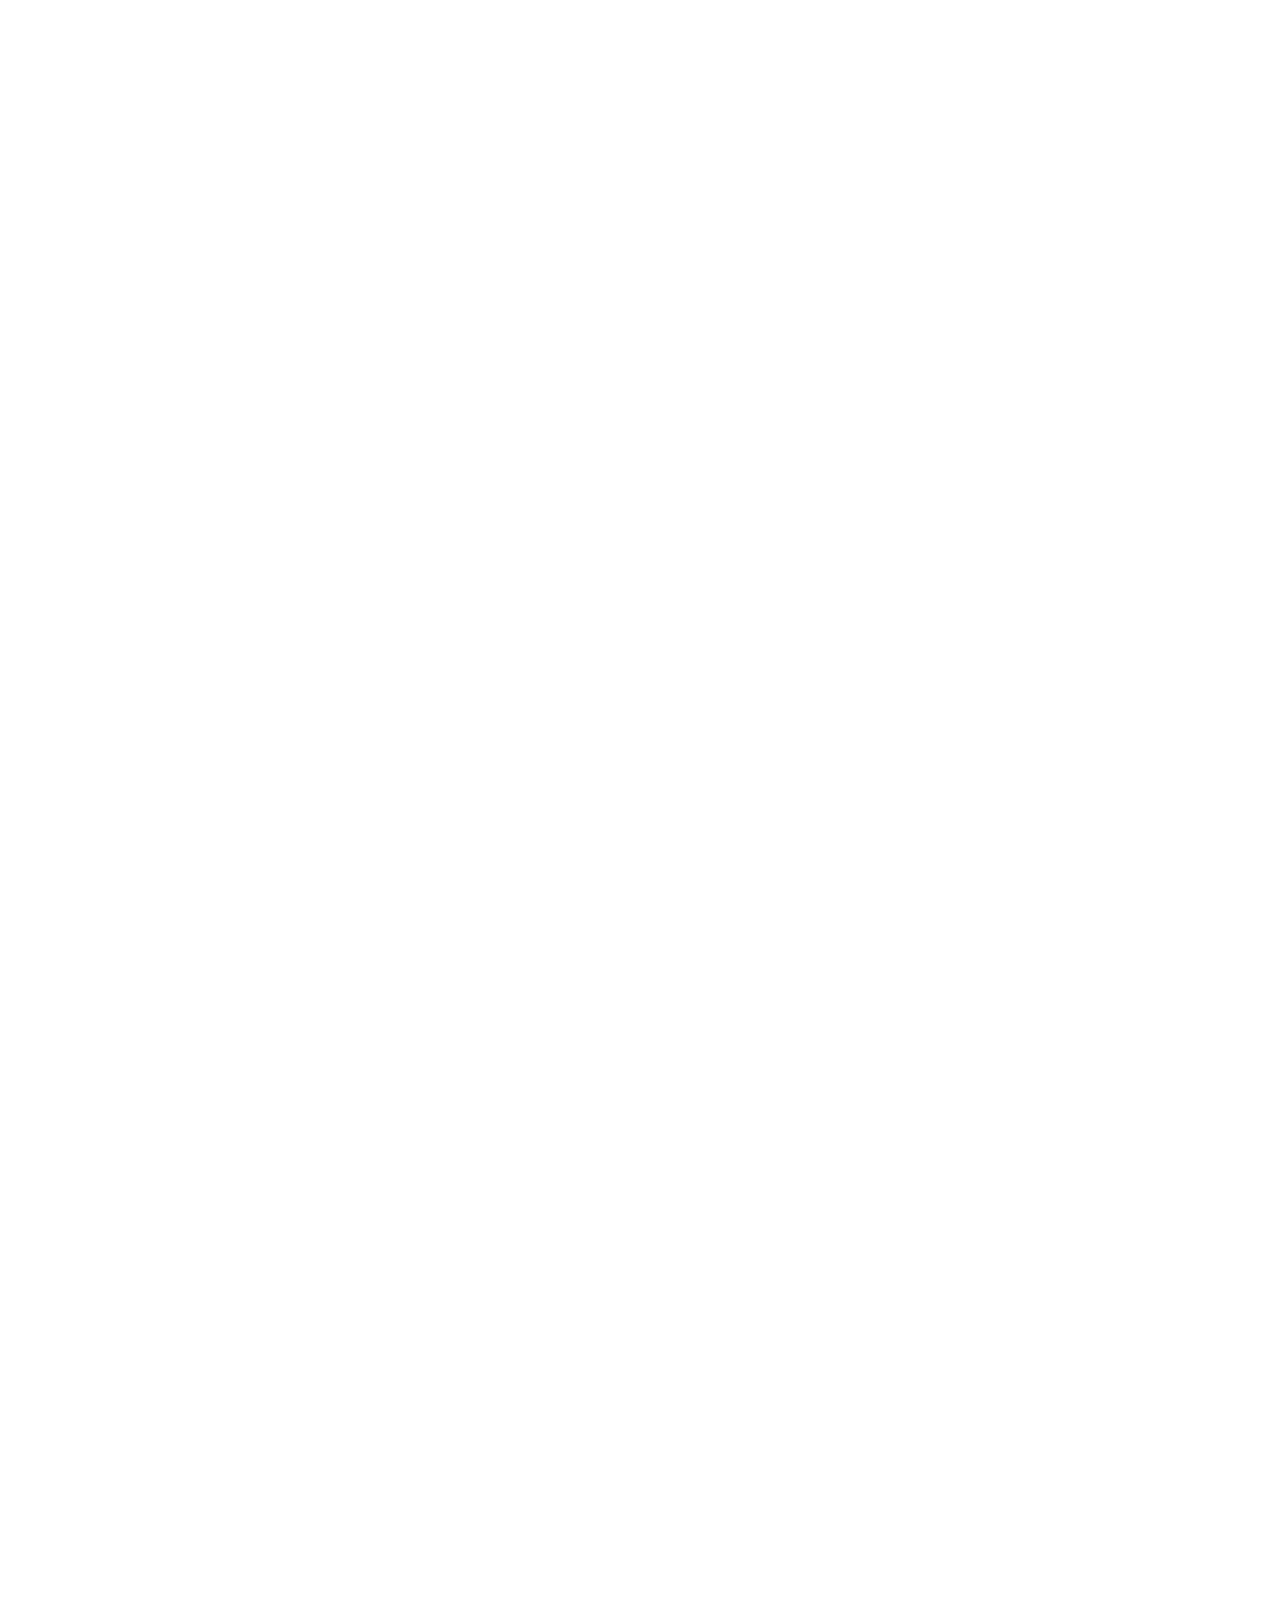
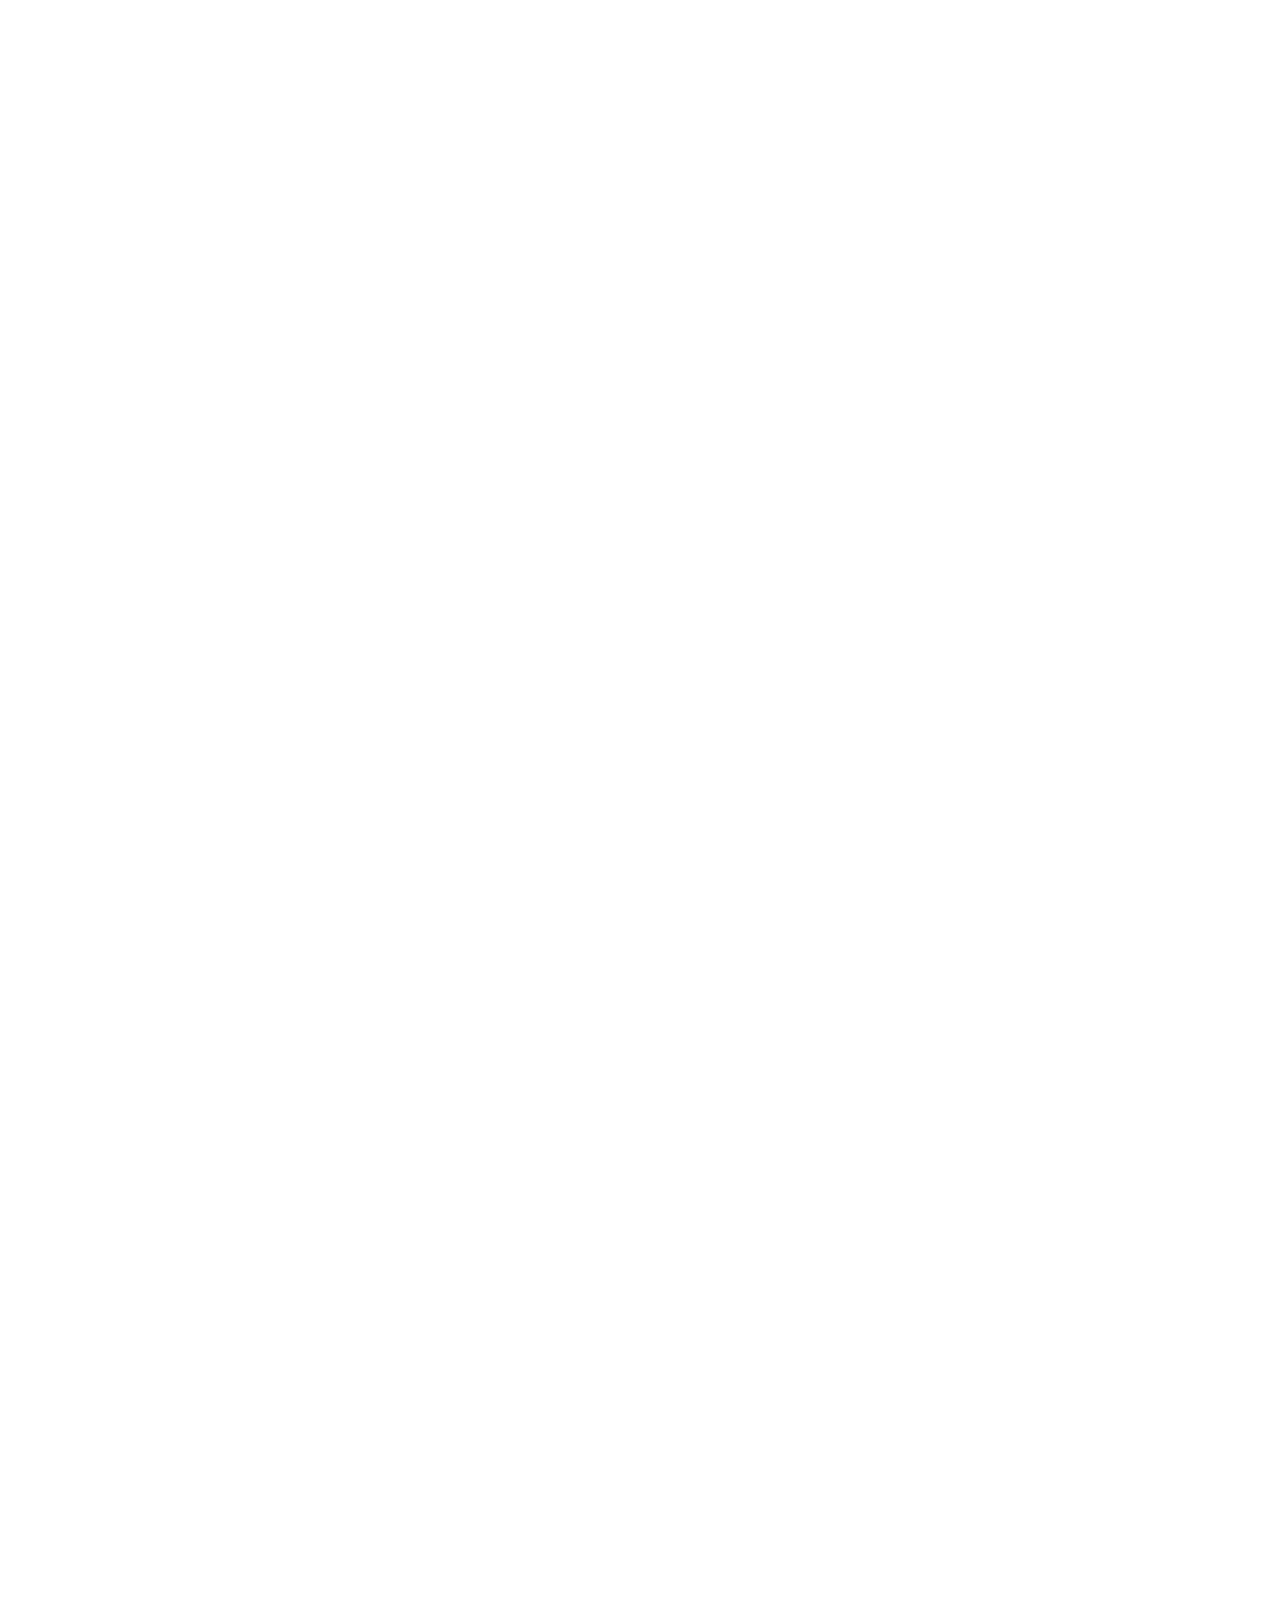
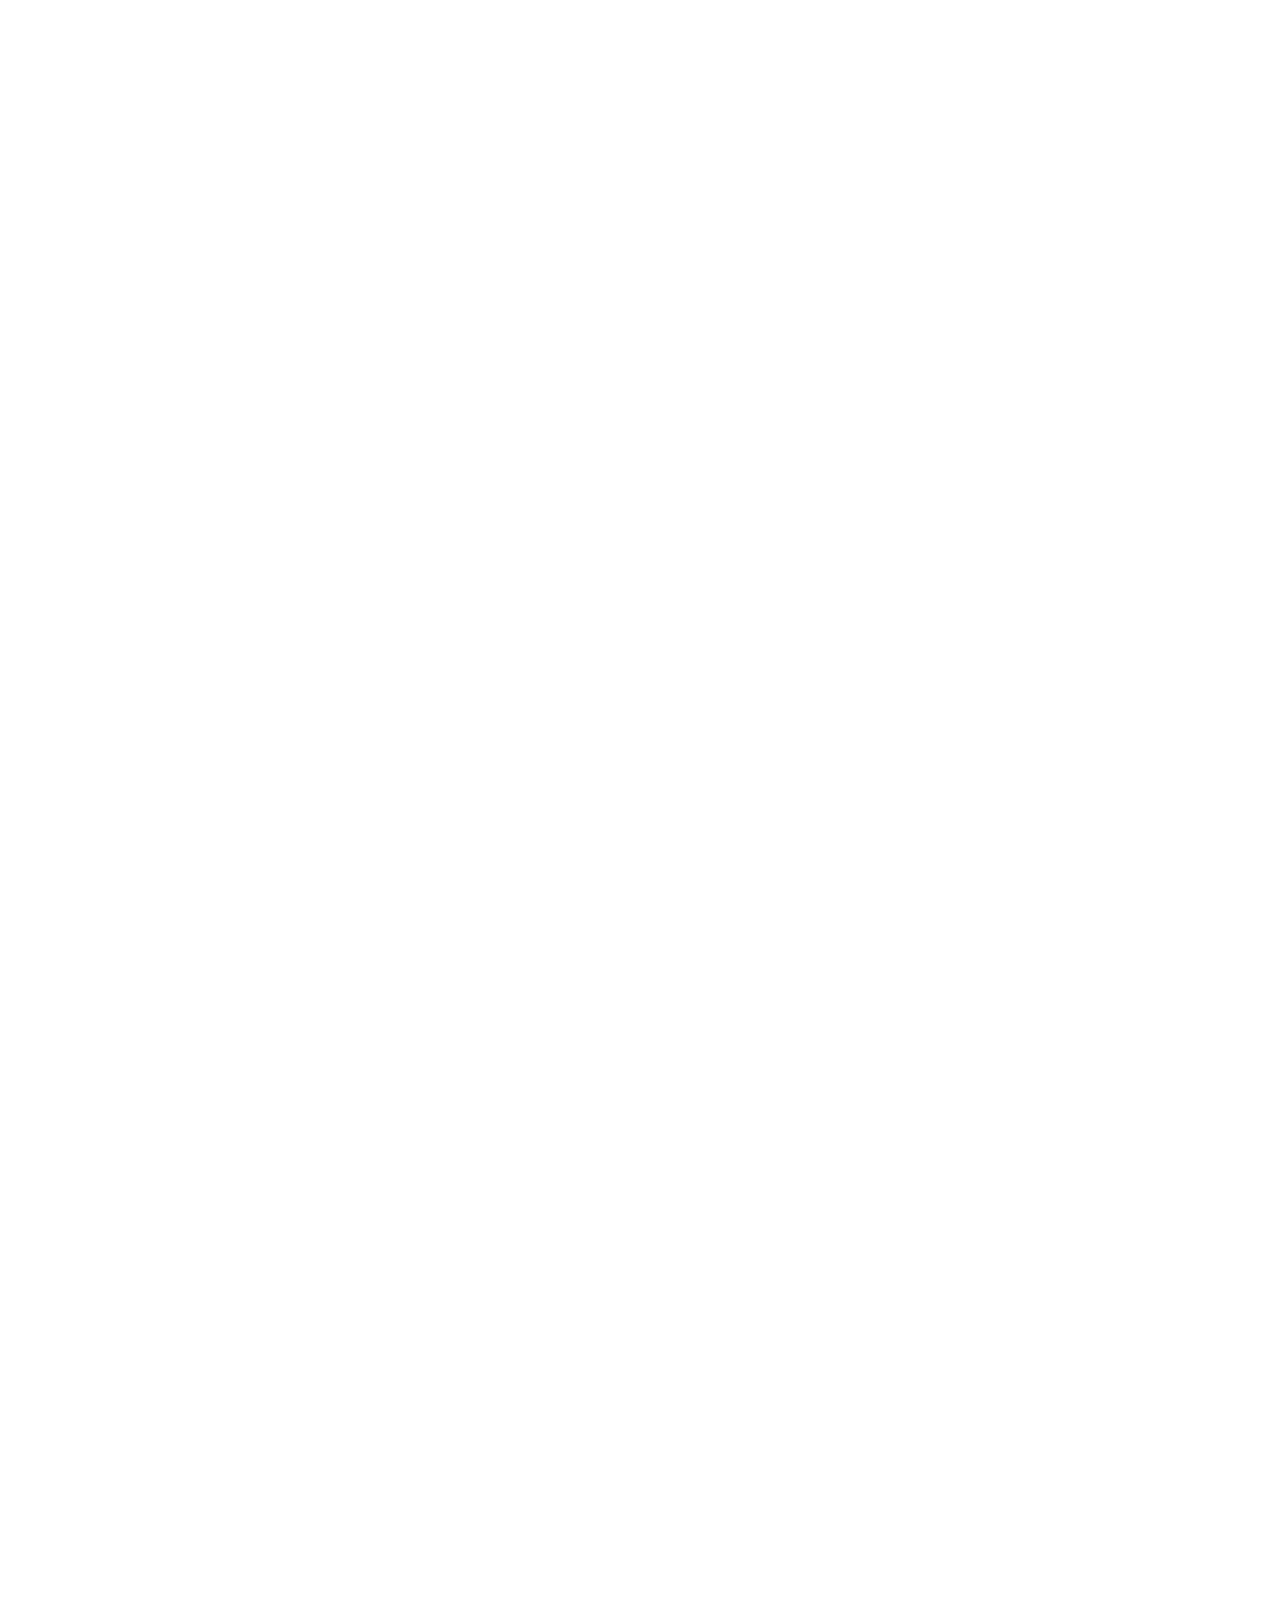
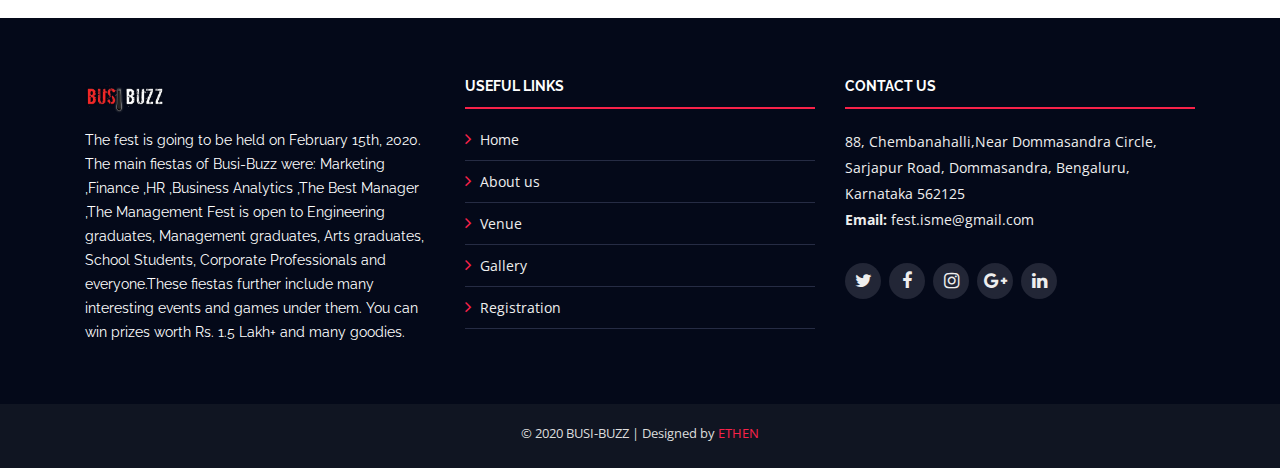
==== commit d7899498: "Content Updates" ====
--- a/index.html
+++ b/index.html
@@ -185,7 +185,7 @@
                 />
                 <div class="details">
                   <h3><a href="damokles.html">Damokles</a></h3>
-                  <p>Marketting</p>
+                  <p>Marketing</p>
                 </div>
               </div>
             </div>
